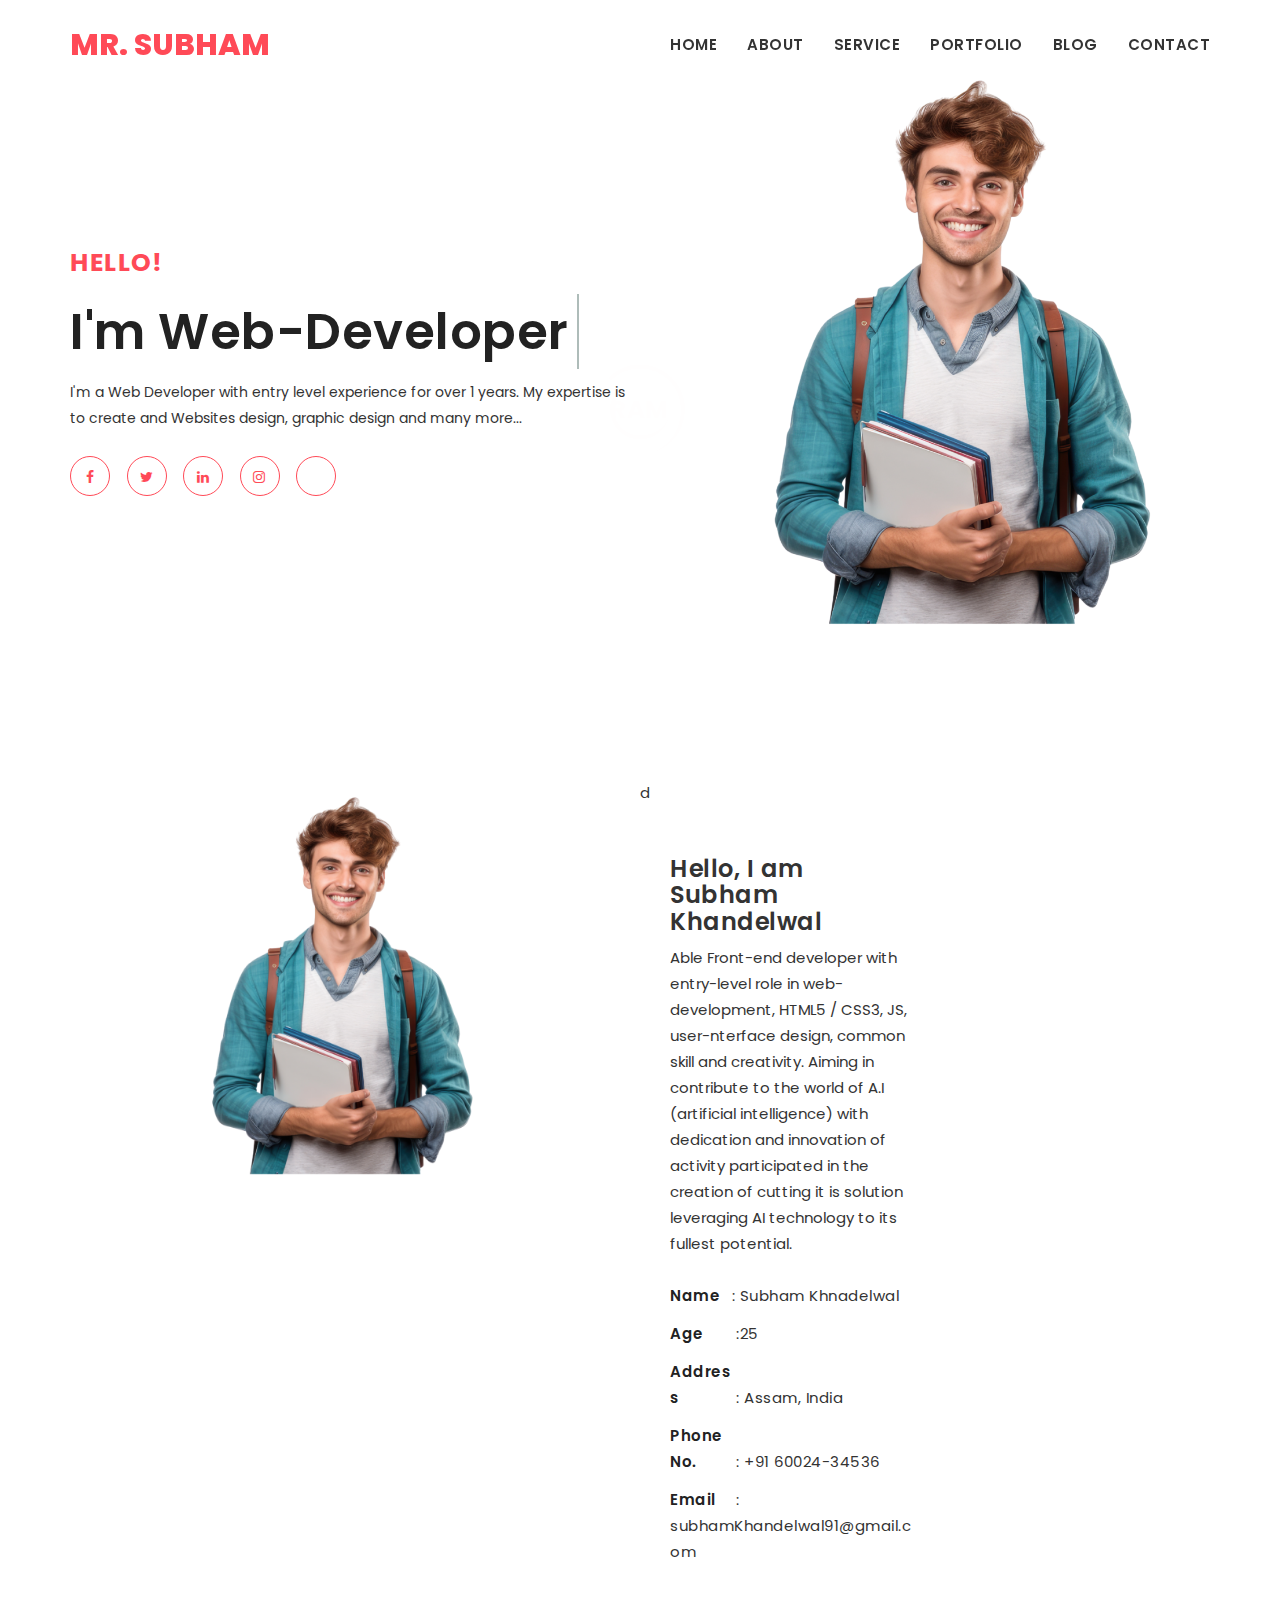
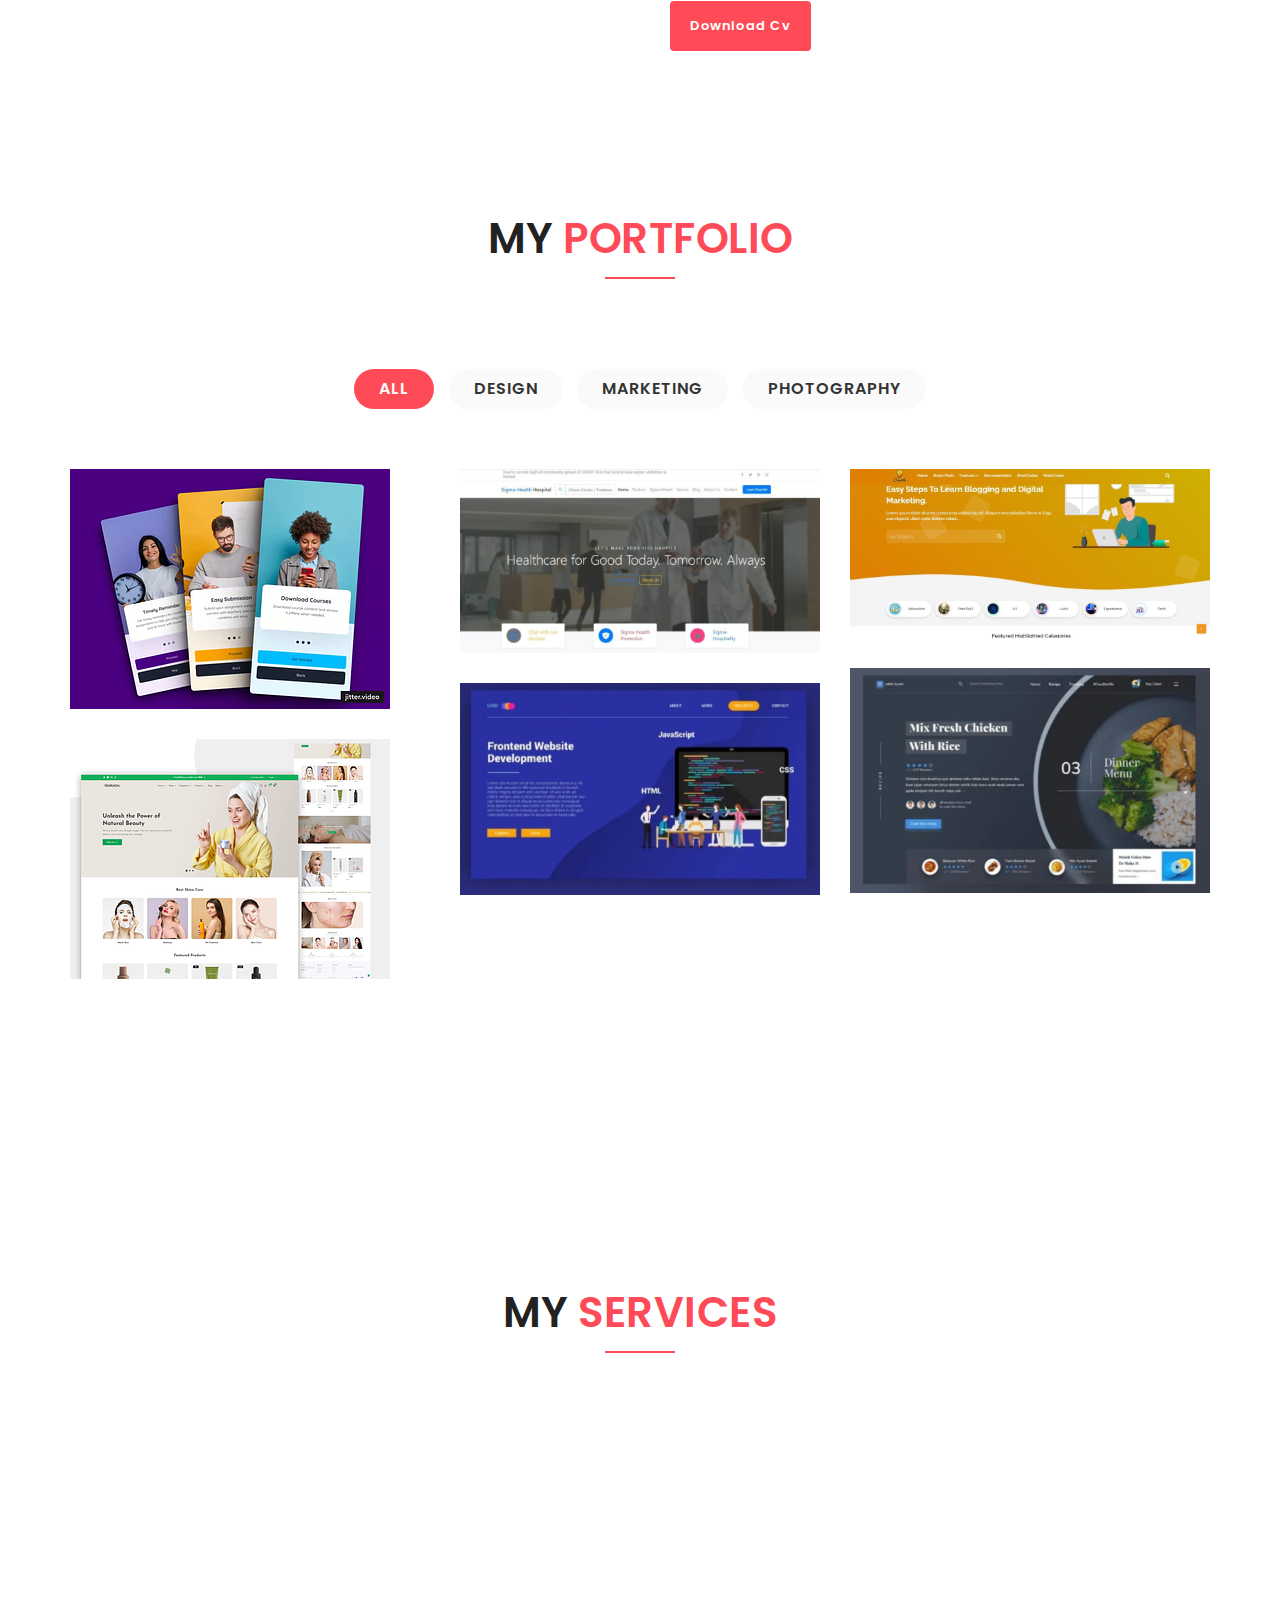
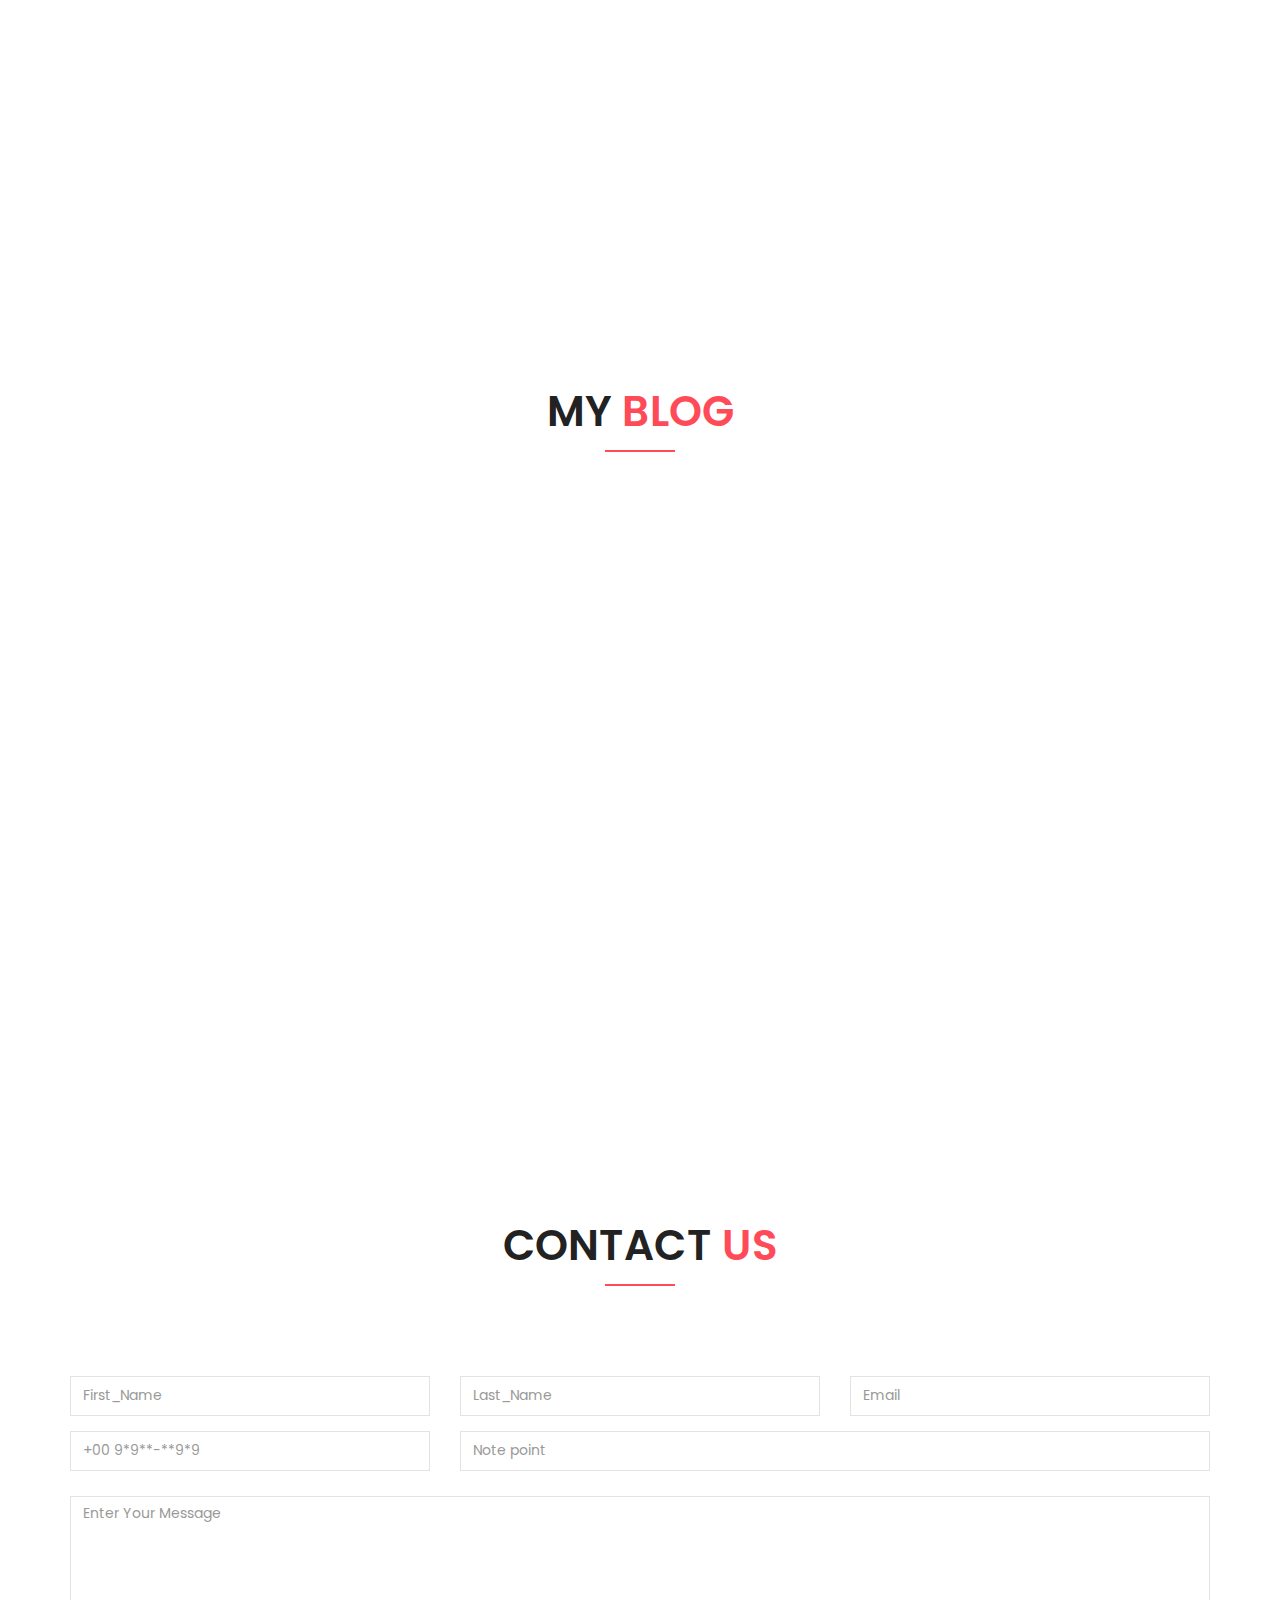
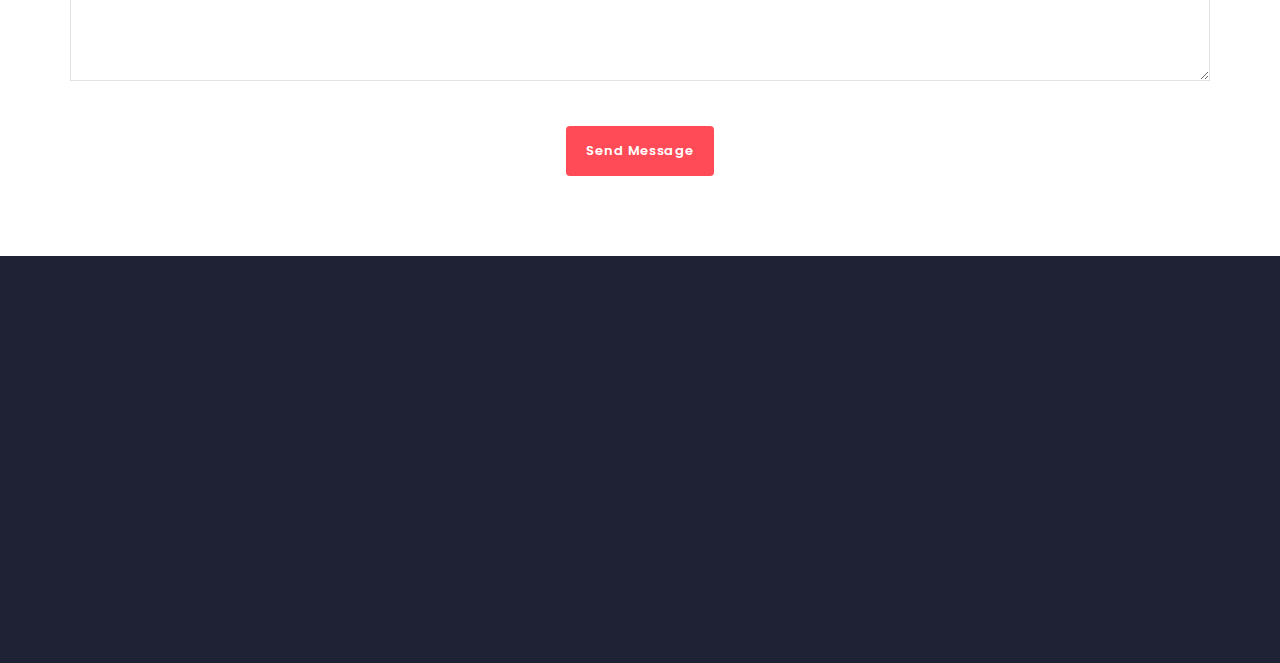
==== Portfolio-Website-main/index.html @ e82ac2a4 "upload portfolio" ====
<!doctype html>
<html lang="en-US">
	<head>
		<!-- 3mete -->
		<meta charset="UTF-8">
		<meta http-equiv="X-UA-Compatible" content="IE=edge">
		<meta name="viewport" content="width=device-width, initial-scale=1"> 
		<!-- The above 3 meta tags *must* come first in the head; any other head content must come *after* these tags -->

		<title>Subham P_Portfolio Source Code</title>
		<link href="https://fonts.googleapis.com/css?family=Poppins:300i,400,400i,500,600,700,800" rel="stylesheet">		
		<link href="fonts/font-awesome.min.css" rel="stylesheet"/>
		<link rel="icon" href="images/favicon.jpg"/>
		<link href="fonts/themify-icons.css" rel="stylesheet"/>
		<link href="fonts/etline.css" rel="stylesheet"/>
		<link href="css/plugins.css" rel="stylesheet"/>
		<link href="css/lightbox.min.css" rel="stylesheet"/>
		<link href="css/responsive.css" rel="stylesheet"/>
		<link href="css/style.css" rel="stylesheet"/>

		<!-- HTML5 shim and Respond.js IE8 support of HTML5 elements and media queries -->
		<!-- WARNING: Respond.js doesn't work if you view the page via file:// -->
		<!--[if lt IE 9]>
		  <script src="https://oss.maxcdn.com/html5shiv/3.7.2/html5shiv.min.js"></script>
		  <script src="https://oss.maxcdn.com/respond/1.4.2/respond.min.js"></script>
		<![endif]-->
	</head>
	<body data-spy="scroll" data-offset="80">

			<div class="preloader">
				<div class="loader">
					<div class="loader-outter"></div>
					<div class="loader-inner"></div>

					<span>RAM</span>
				</div>
			</div>

		<!-- Navigation Bar -->
			<div class="navbar navbar-default navbar-fixed-top menu-top navbar-brand">
				<!--  Container  -->
				<div class="container">
					<div class="logo">
						<a href="index.html" class="navbar-brand"><p>Mr. Subham</p></a>
						<div class="mobile-nav"></div>
					</div>
					
					<div id="navbar" class="main_menu">
						<ul class="nav navbar-nav navbar-right">
							<li><a href="#home">Home</a></li>
							<li><a href="#about">About</a></li>
							<li><a href="#service">Service</a></li>
							<li><a href="#portfolio">Portfolio</a></li>								
							<li><a href="#blog">Blog</a></li>													
							<li><a href="#contact">Contact</a></li>
						</ul>
					</div> 
				</div><!--- Close Container -->
			</div> 
		<!-- Close Navigation Bar -->			
		
		<!-- Banner Show -->
			<section id="home" class="gray_bg main_banner banner_bg">
				<div class="container">
					<div class="row">
						<div class="col-md-6 col-sm-12 col-xs-12">
							<div class="banner_content">
								<strong>Hello!</strong>
								<h1 class="cd-headline clip">
									<span class="fw_600">I'm</span>
									<span class="cd-words-wrapper">
										<b class="is-visible fw_300">Web-Developer</b>
										<b class="fw_300">Scripting & Coding</b>
										<b class="fw_300">Data-Entry Opertor</b>
									</span>
								</h1>
								<p>I'm a Web Developer with entry level experience for over 1 years. My expertise is to create and Websites design, graphic design and many more...</p>
								<ul class="banner_social_link">					
									<li><a href="#"><i class="fa fa-facebook"></i></a></li>
									<li><a href="#"><i class="fa fa-twitter"></i></a></li>
									<li><a href="#"><i class="fa fa-linkedin"></i></a></li>		
									<li><a href="#"><i class="fa fa-instagram"></i></a></li>
									<li><a href="#"><i class="fa fa-blogger"></i></a></li>
								</ul>
							</div>
						</div>
						<div class="col-md-6 col-sm-12 col-xs-12">
							<div class="banner-images  wow fadeInLeft zoomout">
								<img src="images/port7.jpg" alt=""/>
							</div>
						</div>						
					</div>
				</div>
			</section>
		<!-- Close Banner Show -->
		
		<!-- About -->
			<section id="about" class="gray_bg section_padding">
				<div class="container">
					<div class="single_about">
						<div class="row">
				d			<div class="col-md-6 col-sm-6 col-xs-12">
								<div class="about_image wow fadeInLeft">
									<img src="images/port7.jpg" alt="about-image" />
								</div>
							</div>
							
							<div class="col-md-6 col-sm-6 col-xs-12">
								<div class="about_content_area col-lg-6 wow fadeInRight" data-wow-delay="600ms">
									<h3>Hello, I am Subham Khandelwal</h3>					
									<p>Able Front-end developer with entry-level role in web-development, HTML5 / CSS3, JS, user-nterface design, common
										skill and creativity. Aiming in contribute to the world of A.I (artificial intelligence) with dedication and innovation of activity
										participated in the creation of cutting it is solution leveraging AI technology to its fullest potential.</p>
									<div class="about_details">
										<div class="row">
											<div class="col-md-12">
												<div class="ct_about">
												   <span> Name </span>: Subham Khnadelwal											   
												</div>
											</div>
											
											<div class="col-md-12">
												<div class="ct_about">
												   <span> Age </span>
												   :25
												</div>
											</div>
											
											<div class="col-md-12">
												<div class="ct_about">
												   <span> Address</span>
												   : Assam, India
												</div>
											</div>
											
											<div class="col-md-12">
												<div class="ct_about">
												   <span> Phone no.</span>
												   : +91 60024-34536
												</div>
											</div>
											
											<div class="col-md-12">
												<div class="ct_about">
												   <span> Email </span>
												   : subhamKhandelwal91@gmail.com
												</div>
											</div>
										</div>
									</div>
									
									<a href="images/subham11.pdf" class="btn btn-outline-warning main_btn fadeInRight">Download Cv</a>
								</div>
							</div>
						</div>
					</div>
				</div>
			</section>
		<!-- Closed About -->
		
		
		<!-- Portfolio -->
			<section id="portfolio" class="gray_bg section_padding">
				<div class="container">	
					<div class="col-md-12 col-sm-12-col-xs-12">
						<div class="section_heading text-center">
							<h2>My <span>Portfolio</span></h2>						
							<div class="sm_border"></div>
						</div>	
					</div>
					
					<div class="row">
						<div class="work_filter text-center">
							<ul>
								<li class="active" data-filter="*">All</li>
								<li data-filter=".design">Design</li>
								<li data-filter=".marketing">Marketing</li>
								<li data-filter=".Photography">Photography</li>
							</ul>
						</div>
						
						<div class="work_content_area">
							<div class="col-md-4 col-sm-6 col-xs-12">
								<div class="item-img">
									<img src="images/image_b11.png" alt="" />
									<div class="item-img-overlay">
										<div class="overlay-info full-width">
											<h5>Gallery Item</h5>
											<p>Category</p>											
											<a href="images/image_b11.png" data-lightbox="images">
												<span class="icon"><i class="ti-arrow-right"></i></span>
											</a>
										</div>
									</div>
								</div>
							</div>
							<div class="col-md-4 col-sm-6 col-xs-12 element-item marketing">
								<div class="item-img">
									<img src="images/image_hospp12.jpeg" alt="" />
									<div class="item-img-overlay">
										<div class="overlay-info full-width">
											<h5>Gallery Item</h5>
											<p>Category</p>											
											<a href="images/image_hospp12.jpeg" data-lightbox="images">
												<span class="icon"><i class="ti-arrow-right"></i></span>
											</a>
										</div>
									</div>
								</div>
							</div>
							<div class="col-md-4 col-sm-6 col-xs-12 element-item Photography design marketing">
								<div class="item-img">
									<img src="images/image_blog13.jpeg" alt="" />
									<div class="item-img-overlay">
										<div class="overlay-info full-width">
											<h5>Gallery Item</h5>
											<p>Category</p>											
											<a href="images/image_blog13.jpeg" data-lightbox="images">
												<span class="icon"><i class="ti-arrow-right"></i></span>
											</a>
										</div>
									</div>
								</div>
							</div>
							<div class="col-md-4 col-sm-6 col-xs-12 element-item marketing Design ">
								<div class="item-img">
									<img src="images/image_desgin14.jpeg" alt="" />
									<div class="item-img-overlay">
										<div class="overlay-info full-width">
											<h5>Gallery Item</h5>
											<p>Category</p>											
											<a href="images/image_desgin14.jpeg" data-lightbox="images">
												<span class="icon"><i class="ti-arrow-right"></i></span>
											</a>
										</div>
									</div>
								</div>
							</div>
							<div class="col-md-4 col-sm-6 col-xs-12 element-item Photography">
								<div class="item-img">
									<img src="images/image_Desgin15.jpeg" alt="" />
									<div class="item-img-overlay">
										<div class="overlay-info full-width">
											<h5>Gallery Item</h5>
											<p>Category</p>											
											<a href="images/image_Desgin15.jpeg" data-lightbox="images">
												<span class="icon"><i class="ti-arrow-right"></i></span>
											</a>
										</div>
									</div>
								</div>
							</div>
							<div class="col-md-4 col-sm-6 col-xs-12 element-item design marketing">
								<div class="item-img">
									<img src="images/image_b16.png" alt="" />
									<div class="item-img-overlay">
										<div class="overlay-info full-width">
											<h5>Gallery Item</h5>
											<p>Category</p>											
											<a href="images/image_b16.png" data-lightbox="images">
												<span class="icon"><i class="ti-arrow-right"></i></span>
											</a>
										</div>
									</div>
								</div>
							</div>
						</div>						
					</div>
				</div>			
			</section>
		<!-- Closed Portfolio -->
			

		<!-- Counter -->
		    <section id="counter_area" class="gray_bg">
				<div class="container">
					<div class="row text-center">
					
						<div class="col-md-3 col-sm-6 col-xs-12">
							<div class="single_counter wow fadeInLeft">							    
								<h3><span class="counter">7</span>+</h3>
							    <h5>Successul Projects</h5>
							</div>
						</div> 
						
						<div class="col-md-3 col-sm-6 col-xs-12">
							<div class="single_counter wow fadeInLeft">								
								<h3><span class="counter">50</span>+</h3>
								<h5>Happy Clients</h5>
							</div>
						</div>
						
						<div class="col-md-3 col-sm-6 col-xs-12">
							<div class="single_counter wow fadeInRight">							   
								<h3><span class="counter">10</span>+</h3>
								<h5>Awards Received </h5>
							</div>
						</div> 
						
						<div class="col-md-3 col-sm-6 col-xs-12">
							<div class="single_counter wow fadeInRight">							    
								<h3><span class="counter">125</span>+</h3>
								<h5>Customer</h5>
							</div>
						</div>
					</div>
				</div>
			</section>
		<!-- Counter -->
		
		<!-- Service -->
		<section id="service" class="gray_bg section_padding">
			<div class="container">
				<div class="col-md-12 col-sm-12-col-xs-12">
					<div class="section_heading text-center">
						<h2>My <span>Services</span></h2>							
						<div class="sm_border"></div>
					</div>	
				</div>
				
				<div class="row text-center">
					<div class="col-md-4 col-sm-6 col-xs-12">
						<div class="single-service wow fadeInDown">
							<i class="fa fa-github"></i>
							<h4>Frontend Web-Development</h4>
							<P> "Consisting side of the site can be experienced by all users Interfaces and includes the applications that form the foundation of the experience,
								 such as HTML, JavaScript, and CSS."</P>
						</div>
					</div> <!-- End Col -->

					<div class="col-md-4 col-sm-6 col-xs-12">
						<div class="single-service wow fadeInDown">
							<i class="fa fa-codepen"></i>
							<h4>Data-Entry Operator</h4>
							<P>Responsibilities include collecting and entering data into databases virtually and maintaining accurate records of valuable company information.
							</P>
						</div>
					</div> <!-- End Col -->

					<div class="col-md-4 col-sm-6 col-xs-12">
						<div class="single-service wow fadeInUp">
							<i class="fa fa-file-video-o"></i>
							<h4>Logo & 3D Design</h4>
							<P>Transforming text into desgins, pattern, engaging videos with seamless transitions and captivating visuals text, bringing stories to bussiness by logo & 3D logo's.</P>
						</div>
					</div> <!-- End Col -->

				</div>
			</div>
		</section>
	<!-- Close service -->
	
		<!-- Blog -->
			<section id="blog" class="gray_bg section_padding">
				<div class="container">
					<div class="row">
						<div class="col-md-12 col-sm-12-col-xs-12">
							<div class="section_heading text-center">
								<h2>My <span>Blog</span></h2>							
								<div class="sm_border"></div>
							</div>	
						</div>	
						
						<div class="blog_slide_area">
							<div class="col-md-4 col-sm-6 col-xs-12">
								<div class="single_blog wow fadeInLeft">
									<div class="blog-thumb">
										<div class="blog-image">
										   <a href="#"><img src="images/blog21.png" class="img-responsive" alt=""></a>
										</div>
										<div class="blog-info">
											<a href="https://devbytesbybytes.blogspot.com/2024/06/unity-in-diversity-life-in-joint-family.html"><h4>Unity in Diversity</h4></a>
											<small><span>Mr. S.Khnadelwal</span></small>
											<small><i class="fa fa-clock-o"></i>June 30, 2024</small>
											<span> Design</span>																																
											<p>"Unlocking the Secrets of Effective Web Branding: Strategies to Establish Your Digital Identity"</p>
											<a href="#" class="btn btn-outline-warning">Read More</a>
										</div>
									</div>
								</div>
							</div>
			
							<div class="col-md-4 col-sm-6 col-xs-12">
								<div class="single_blog wow fadeInUp">
									<div class="blog-thumb">
										<div class="blog-image">
										   <a href="#"><img src="images/blog22.jpg" class="img-responsive" alt=""></a>
										</div>
										<div class="blog-info">
											<a href="#"><h4>Self-Discipline</h4></a>
											<small><span>Mr. S.Khnadelwal</span></small>
											<small><i class="fa fa-clock-o"></i>July 31, 2024</small>
											<span> Design</span>																																	
											<p>"Capturing Moments: The Art and Science of Photography in virtual Storytelling"</p>
											<a href="#" class="btn blog_btn">Read More</a>
										</div>
									</div>
								</div>
							</div>
							
							<div class="col-md-4 col-sm-6 col-xs-12">
								<div class="single_blog wow fadeInRight">
									<div class="blog-thumb">
										<div class="blog-image">
										   <a href="#"><img src="images/blog23.png" class="img-responsive" alt=""></a>
										</div>
										<div class="blog-info">
											<a href="#"><h4>Make Your Website</h4></a>
											<small><span>Mr. S.Khnadelwal</span></small>
											<small><i class="fa fa-clock-o"></i>August 04, 2024</small>
											<span>| Design</span>																																
											<p>"Designing for Impact: Elevating User Experience Through Intuitive user Interfaces and Engaging Content"</p>
											<a href="#" class="btn blog_btn">Read More</a>
										</div>
									</div>
								</div>
							</div>	
						</div>
					</div>
				</div>
			</section>
		<!-- End Blog -->
		
		<!-- Contact -->
			<section id="contact" class="gray_bg section_padding">
				<div class="container">
					<div class="col-md-12 col-sm-12-col-xs-12">
						<div class="section_heading text-center">
							<h2>Contact <span>Us</span></h2>							
							<div class="sm_border"></div>
						</div>	
					</div>	
					
					<div class="row">						
						<div class="col-md-12 col-sm-12">
							<form class="form" name="enq" method="post" action="contact.php" onsubmit="return validation();">
								<div class="row">
									<div class="form-group col-md-4">
										<input type="text" name="name" class="form-control" placeholder="First_Name" required="required">
									</div>
									<div class="form-group col-md-4">
										<input type="text" name="name" class="form-control" placeholder="Last_Name" required="required">
									</div>
									<div class="form-group col-md-4">
										<input type="email" name="email" class="form-control" placeholder="Email" required="required">
									</div>
									<div class="form-group col-md-4">
										<input type="number" name="number" class="form-control" placeholder="+00 9*9**-**9*9" maxlength="+14" required="required">
									</div>
									<div class="form-group col-md-8">
										<input type="text" name="subject" class="form-control" placeholder="Note point" required="required">
									</div>
									<div class="form-group col-md-12">
										<textarea rows="6" name="message" class="form-control" placeholder="Enter Your Message" required="required"></textarea>
									</div>
									<div class="col-md-12 text-center">
										<button type="submit" value="Send message" name="submit" id="submitButton" class="btn btn-default main_btn" title="Submit Your Message!">Send Message</button>
									</div>
								</div>
							</form>
						</div>						
					</div>
				</div>
			</section>
		<!-- Closed Contact -->
		
		<!-- Footer -->
		<div class="footer">
			<div class="container">					
				<div class="copy-text text-center wow fadeInDown">
					<footer class="page-footer">
						<div class="container">
						  <div class="row px-md-3">
							<div class="col-sm-7 col-lg-3 py-3">
							  <h5>Our Care</h5>
							  <ul class="footer-menu btn-outline-success">
								<li><a href="#about">About Us</a></li>
								<li><a href="#">Career</a></li>
								<li><a href="#">Refunds & Cancellations</a></li>
								<li><a href="#">Terms & Condition</a></li>
								<li><a href="#">Privacy Policy</a></li>
								<li><a href="#">Security Policy</a></li>
								<li><a href="#">Disclaimer</a></li>
								<li><a href="#">Responsible Disclosure</a></li>
							  </ul>
							</div>
							<div class="col-sm-6 col-lg-3 py-3">
							  <h5>Discover More</h5>
							  <ul class="footer-menu">
								<li><a href="#">Discover Career</a></li>
								<li><a href="#">Build your Resume</a></li>
								<li><a href="#">Blogs</a></li>
								<li><a href="#">eLearning India</a></li>
								<li><a href="#">Free well being Check up</a></li>
							  </ul>
							</div>
							<div class="col-sm-6 col-lg-3 py-3">
								<h5>Earn Here by</h5>
								<ul class="footer-menu">
								  <li><a href="#">Refer a Friend's</a></li>
								  <li><a href="#">Affiliate Programme</a></li>
								  <li><a href="#">Upcoming Webinars</a></li>
								  <li><a href="#">Hubs</a></li>
								  <li><a href="#">Create your with me</a></li>
								</ul>
							  </div>
							<div class="col-sm-6 col-lg-3 py-3">
							  <h5>Contact</h5>
							  <p class="footer-link mt-2">999 miscellaneous Nagar, Jai-000_000,IN</p>
							  <a href="#" class="footer-link">+91_9*9*9-9*9*9</a>
							  <a href="#" class="footer-link">sigmahealthcare@temporary.in</a>
							  					
							  <h5 class="mt-3">Social Media</h5>
							  <div class="footer-sosmed mt-4">
								<a href="#" target="_blank"><span class="mai-logo-facebook-f"></span></a>
								<a href="#" target="_blank"><span class="mai-logo-twitter"></span></a>
								<a href="#" target="_blank"><span class="mai-logo-google-plus-g"></span></a>
								<a href="#" target="_blank"><span class="mai-logo-instagram"></span></a>
								<a href="#" target="_blank"><span class="mai-logo-youtube"></span></a>
								<a href="#" target="_blank"><span class="mai-logo-instagram"></span></a>
								<a href="#" target="_blank"><span class="mai-logo-dribbble"></span></a>
							  </div>
					
							  <div class="mt-2">
								<h5>Subscribe to our Newsletter</h5>
								<form action="#">
								<input type="email" class="form-control" placeholder="Enter your G-mail">
								<button type="submit" class="btn btn-primary btn-sm mt-2">Submit</button>
							  </form>
							  </div>
					
							</div>
						  </div>
					
						  <hr>
						  <p id="copyright">Copyright &copy; 2022-2023 <a href="index.html" target="_blank">Connect & High</a>.  All Right & Reserved</p>
						  <p id="copyright">Website created by Mr. Subham Khandelwal and Supported from Google script code & Google Developer.site.in</p>
						</div>
					</div>											
				</div>						
			</div>	
		</footer>
		<!-- Closed Footer -->
		
		<!-- JQuery -->
		<script src="js/jquery.min.js"></script>
		<script src="js/bootstrap.min.js"></script>
		<script src="js/owl.carousel.min.js"></script>
		<script src="js/modernizr-2.8.3.min.js"></script>
		<script src="js/jquery.nav.js"></script>
		<script src="js/jquery.inview.min.js"></script>
		<script src="js/isotope.pkgd.min.js"></script>
		<script src="js/animated-headline.js"></script>		
		<script src="js/lightbox.min.js"></script>
		<script src="js/slick-nav.js"></script>
		<script src="js/form-contact.js"></script>
		<script src="js/scrolltopcontrol.js"></script>
		<script src="js/wow.min.js"></script>
		<script src="js/main.js"></script>
		
	</body>
</html>
---- Portfolio-Website-main/fonts/themify-icons.css ----
@font-face {
	font-family: 'themify';
	src:url('themify.eot?-fvbane');
	src:url('themify.eot?#iefix-fvbane') format('embedded-opentype'),
		url('themify.woff?-fvbane') format('woff'),
		url('themify.ttf?-fvbane') format('truetype'),
		url('themify.svg?-fvbane#themify') format('svg');
	font-weight: normal;
	font-style: normal;
}

[class^="ti-"], [class*=" ti-"] {
	font-family: 'themify';
	speak: none;
	font-style: normal;
	font-weight: normal;
	font-variant: normal;
	text-transform: none;
	line-height: 1;

	/* Better Font Rendering =========== */
	-webkit-font-smoothing: antialiased;
	-moz-osx-font-smoothing: grayscale;
}

.ti-wand:before {
	content: "\e600";
}
.ti-volume:before {
	content: "\e601";
}
.ti-user:before {
	content: "\e602";
}
.ti-unlock:before {
	content: "\e603";
}
.ti-unlink:before {
	content: "\e604";
}
.ti-trash:before {
	content: "\e605";
}
.ti-thought:before {
	content: "\e606";
}
.ti-target:before {
	content: "\e607";
}
.ti-tag:before {
	content: "\e608";
}
.ti-tablet:before {
	content: "\e609";
}
.ti-star:before {
	content: "\e60a";
}
.ti-spray:before {
	content: "\e60b";
}
.ti-signal:before {
	content: "\e60c";
}
.ti-shopping-cart:before {
	content: "\e60d";
}
.ti-shopping-cart-full:before {
	content: "\e60e";
}
.ti-settings:before {
	content: "\e60f";
}
.ti-search:before {
	content: "\e610";
}
.ti-zoom-in:before {
	content: "\e611";
}
.ti-zoom-out:before {
	content: "\e612";
}
.ti-cut:before {
	content: "\e613";
}
.ti-ruler:before {
	content: "\e614";
}
.ti-ruler-pencil:before {
	content: "\e615";
}
.ti-ruler-alt:before {
	content: "\e616";
}
.ti-bookmark:before {
	content: "\e617";
}
.ti-bookmark-alt:before {
	content: "\e618";
}
.ti-reload:before {
	content: "\e619";
}
.ti-plus:before {
	content: "\e61a";
}
.ti-pin:before {
	content: "\e61b";
}
.ti-pencil:before {
	content: "\e61c";
}
.ti-pencil-alt:before {
	content: "\e61d";
}
.ti-paint-roller:before {
	content: "\e61e";
}
.ti-paint-bucket:before {
	content: "\e61f";
}
.ti-na:before {
	content: "\e620";
}
.ti-mobile:before {
	content: "\e621";
}
.ti-minus:before {
	content: "\e622";
}
.ti-medall:before {
	content: "\e623";
}
.ti-medall-alt:before {
	content: "\e624";
}
.ti-marker:before {
	content: "\e625";
}
.ti-marker-alt:before {
	content: "\e626";
}
.ti-arrow-up:before {
	content: "\e627";
}
.ti-arrow-right:before {
	content: "\e628";
}
.ti-arrow-left:before {
	content: "\e629";
}
.ti-arrow-down:before {
	content: "\e62a";
}
.ti-lock:before {
	content: "\e62b";
}
.ti-location-arrow:before {
	content: "\e62c";
}
.ti-link:before {
	content: "\e62d";
}
.ti-layout:before {
	content: "\e62e";
}
.ti-layers:before {
	content: "\e62f";
}
.ti-layers-alt:before {
	content: "\e630";
}
.ti-key:before {
	content: "\e631";
}
.ti-import:before {
	content: "\e632";
}
.ti-image:before {
	content: "\e633";
}
.ti-heart:before {
	content: "\e634";
}
.ti-heart-broken:before {
	content: "\e635";
}
.ti-hand-stop:before {
	content: "\e636";
}
.ti-hand-open:before {
	content: "\e637";
}
.ti-hand-drag:before {
	content: "\e638";
}
.ti-folder:before {
	content: "\e639";
}
.ti-flag:before {
	content: "\e63a";
}
.ti-flag-alt:before {
	content: "\e63b";
}
.ti-flag-alt-2:before {
	content: "\e63c";
}
.ti-eye:before {
	content: "\e63d";
}
.ti-export:before {
	content: "\e63e";
}
.ti-exchange-vertical:before {
	content: "\e63f";
}
.ti-desktop:before {
	content: "\e640";
}
.ti-cup:before {
	content: "\e641";
}
.ti-crown:before {
	content: "\e642";
}
.ti-comments:before {
	content: "\e643";
}
.ti-comment:before {
	content: "\e644";
}
.ti-comment-alt:before {
	content: "\e645";
}
.ti-close:before {
	content: "\e646";
}
.ti-clip:before {
	content: "\e647";
}
.ti-angle-up:before {
	content: "\e648";
}
.ti-angle-right:before {
	content: "\e649";
}
.ti-angle-left:before {
	content: "\e64a";
}
.ti-angle-down:before {
	content: "\e64b";
}
.ti-check:before {
	content: "\e64c";
}
.ti-check-box:before {
	content: "\e64d";
}
.ti-camera:before {
	content: "\e64e";
}
.ti-announcement:before {
	content: "\e64f";
}
.ti-brush:before {
	content: "\e650";
}
.ti-briefcase:before {
	content: "\e651";
}
.ti-bolt:before {
	content: "\e652";
}
.ti-bolt-alt:before {
	content: "\e653";
}
.ti-blackboard:before {
	content: "\e654";
}
.ti-bag:before {
	content: "\e655";
}
.ti-move:before {
	content: "\e656";
}
.ti-arrows-vertical:before {
	content: "\e657";
}
.ti-arrows-horizontal:before {
	content: "\e658";
}
.ti-fullscreen:before {
	content: "\e659";
}
.ti-arrow-top-right:before {
	content: "\e65a";
}
.ti-arrow-top-left:before {
	content: "\e65b";
}
.ti-arrow-circle-up:before {
	content: "\e65c";
}
.ti-arrow-circle-right:before {
	content: "\e65d";
}
.ti-arrow-circle-left:before {
	content: "\e65e";
}
.ti-arrow-circle-down:before {
	content: "\e65f";
}
.ti-angle-double-up:before {
	content: "\e660";
}
.ti-angle-double-right:before {
	content: "\e661";
}
.ti-angle-double-left:before {
	content: "\e662";
}
.ti-angle-double-down:before {
	content: "\e663";
}
.ti-zip:before {
	content: "\e664";
}
.ti-world:before {
	content: "\e665";
}
.ti-wheelchair:before {
	content: "\e666";
}
.ti-view-list:before {
	content: "\e667";
}
.ti-view-list-alt:before {
	content: "\e668";
}
.ti-view-grid:before {
	content: "\e669";
}
.ti-uppercase:before {
	content: "\e66a";
}
.ti-upload:before {
	content: "\e66b";
}
.ti-underline:before {
	content: "\e66c";
}
.ti-truck:before {
	content: "\e66d";
}
.ti-timer:before {
	content: "\e66e";
}
.ti-ticket:before {
	content: "\e66f";
}
.ti-thumb-up:before {
	content: "\e670";
}
.ti-thumb-down:before {
	content: "\e671";
}
.ti-text:before {
	content: "\e672";
}
.ti-stats-up:before {
	content: "\e673";
}
.ti-stats-down:before {
	content: "\e674";
}
.ti-split-v:before {
	content: "\e675";
}
.ti-split-h:before {
	content: "\e676";
}
.ti-smallcap:before {
	content: "\e677";
}
.ti-shine:before {
	content: "\e678";
}
.ti-shift-right:before {
	content: "\e679";
}
.ti-shift-left:before {
	content: "\e67a";
}
.ti-shield:before {
	content: "\e67b";
}
.ti-notepad:before {
	content: "\e67c";
}
.ti-server:before {
	content: "\e67d";
}
.ti-quote-right:before {
	content: "\e67e";
}
.ti-quote-left:before {
	content: "\e67f";
}
.ti-pulse:before {
	content: "\e680";
}
.ti-printer:before {
	content: "\e681";
}
.ti-power-off:before {
	content: "\e682";
}
.ti-plug:before {
	content: "\e683";
}
.ti-pie-chart:before {
	content: "\e684";
}
.ti-paragraph:before {
	content: "\e685";
}
.ti-panel:before {
	content: "\e686";
}
.ti-package:before {
	content: "\e687";
}
.ti-music:before {
	content: "\e688";
}
.ti-music-alt:before {
	content: "\e689";
}
.ti-mouse:before {
	content: "\e68a";
}
.ti-mouse-alt:before {
	content: "\e68b";
}
.ti-money:before {
	content: "\e68c";
}
.ti-microphone:before {
	content: "\e68d";
}
.ti-menu:before {
	content: "\e68e";
}
.ti-menu-alt:before {
	content: "\e68f";
}
.ti-map:before {
	content: "\e690";
}
.ti-map-alt:before {
	content: "\e691";
}
.ti-loop:before {
	content: "\e692";
}
.ti-location-pin:before {
	content: "\e693";
}
.ti-list:before {
	content: "\e694";
}
.ti-light-bulb:before {
	content: "\e695";
}
.ti-Italic:before {
	content: "\e696";
}
.ti-info:before {
	content: "\e697";
}
.ti-infinite:before {
	content: "\e698";
}
.ti-id-badge:before {
	content: "\e699";
}
.ti-hummer:before {
	content: "\e69a";
}
.ti-home:before {
	content: "\e69b";
}
.ti-help:before {
	content: "\e69c";
}
.ti-headphone:before {
	content: "\e69d";
}
.ti-harddrives:before {
	content: "\e69e";
}
.ti-harddrive:before {
	content: "\e69f";
}
.ti-gift:before {
	content: "\e6a0";
}
.ti-game:before {
	content: "\e6a1";
}
.ti-filter:before {
	content: "\e6a2";
}
.ti-files:before {
	content: "\e6a3";
}
.ti-file:before {
	content: "\e6a4";
}
.ti-eraser:before {
	content: "\e6a5";
}
.ti-envelope:before {
	content: "\e6a6";
}
.ti-download:before {
	content: "\e6a7";
}
.ti-direction:before {
	content: "\e6a8";
}
.ti-direction-alt:before {
	content: "\e6a9";
}
.ti-dashboard:before {
	content: "\e6aa";
}
.ti-control-stop:before {
	content: "\e6ab";
}
.ti-control-shuffle:before {
	content: "\e6ac";
}
.ti-control-play:before {
	content: "\e6ad";
}
.ti-control-pause:before {
	content: "\e6ae";
}
.ti-control-forward:before {
	content: "\e6af";
}
.ti-control-backward:before {
	content: "\e6b0";
}
.ti-cloud:before {
	content: "\e6b1";
}
.ti-cloud-up:before {
	content: "\e6b2";
}
.ti-cloud-down:before {
	content: "\e6b3";
}
.ti-clipboard:before {
	content: "\e6b4";
}
.ti-car:before {
	content: "\e6b5";
}
.ti-calendar:before {
	content: "\e6b6";
}
.ti-book:before {
	content: "\e6b7";
}
.ti-bell:before {
	content: "\e6b8";
}
.ti-basketball:before {
	content: "\e6b9";
}
.ti-bar-chart:before {
	content: "\e6ba";
}
.ti-bar-chart-alt:before {
	content: "\e6bb";
}
.ti-back-right:before {
	content: "\e6bc";
}
.ti-back-left:before {
	content: "\e6bd";
}
.ti-arrows-corner:before {
	content: "\e6be";
}
.ti-archive:before {
	content: "\e6bf";
}
.ti-anchor:before {
	content: "\e6c0";
}
.ti-align-right:before {
	content: "\e6c1";
}
.ti-align-left:before {
	content: "\e6c2";
}
.ti-align-justify:before {
	content: "\e6c3";
}
.ti-align-center:before {
	content: "\e6c4";
}
.ti-alert:before {
	content: "\e6c5";
}
.ti-alarm-clock:before {
	content: "\e6c6";
}
.ti-agenda:before {
	content: "\e6c7";
}
.ti-write:before {
	content: "\e6c8";
}
.ti-window:before {
	content: "\e6c9";
}
.ti-widgetized:before {
	content: "\e6ca";
}
.ti-widget:before {
	content: "\e6cb";
}
.ti-widget-alt:before {
	content: "\e6cc";
}
.ti-wallet:before {
	content: "\e6cd";
}
.ti-video-clapper:before {
	content: "\e6ce";
}
.ti-video-camera:before {
	content: "\e6cf";
}
.ti-vector:before {
	content: "\e6d0";
}
.ti-themify-logo:before {
	content: "\e6d1";
}
.ti-themify-favicon:before {
	content: "\e6d2";
}
.ti-themify-favicon-alt:before {
	content: "\e6d3";
}
.ti-support:before {
	content: "\e6d4";
}
.ti-stamp:before {
	content: "\e6d5";
}
.ti-split-v-alt:before {
	content: "\e6d6";
}
.ti-slice:before {
	content: "\e6d7";
}
.ti-shortcode:before {
	content: "\e6d8";
}
.ti-shift-right-alt:before {
	content: "\e6d9";
}
.ti-shift-left-alt:before {
	content: "\e6da";
}
.ti-ruler-alt-2:before {
	content: "\e6db";
}
.ti-receipt:before {
	content: "\e6dc";
}
.ti-pin2:before {
	content: "\e6dd";
}
.ti-pin-alt:before {
	content: "\e6de";
}
.ti-pencil-alt2:before {
	content: "\e6df";
}
.ti-palette:before {
	content: "\e6e0";
}
.ti-more:before {
	content: "\e6e1";
}
.ti-more-alt:before {
	content: "\e6e2";
}
.ti-microphone-alt:before {
	content: "\e6e3";
}
.ti-magnet:before {
	content: "\e6e4";
}
.ti-line-double:before {
	content: "\e6e5";
}
.ti-line-dotted:before {
	content: "\e6e6";
}
.ti-line-dashed:before {
	content: "\e6e7";
}
.ti-layout-width-full:before {
	content: "\e6e8";
}
.ti-layout-width-default:before {
	content: "\e6e9";
}
.ti-layout-width-default-alt:before {
	content: "\e6ea";
}
.ti-layout-tab:before {
	content: "\e6eb";
}
.ti-layout-tab-window:before {
	content: "\e6ec";
}
.ti-layout-tab-v:before {
	content: "\e6ed";
}
.ti-layout-tab-min:before {
	content: "\e6ee";
}
.ti-layout-slider:before {
	content: "\e6ef";
}
.ti-layout-slider-alt:before {
	content: "\e6f0";
}
.ti-layout-sidebar-right:before {
	content: "\e6f1";
}
.ti-layout-sidebar-none:before {
	content: "\e6f2";
}
.ti-layout-sidebar-left:before {
	content: "\e6f3";
}
.ti-layout-placeholder:before {
	content: "\e6f4";
}
.ti-layout-menu:before {
	content: "\e6f5";
}
.ti-layout-menu-v:before {
	content: "\e6f6";
}
.ti-layout-menu-separated:before {
	content: "\e6f7";
}
.ti-layout-menu-full:before {
	content: "\e6f8";
}
.ti-layout-media-right-alt:before {
	content: "\e6f9";
}
.ti-layout-media-right:before {
	content: "\e6fa";
}
.ti-layout-media-overlay:before {
	content: "\e6fb";
}
.ti-layout-media-overlay-alt:before {
	content: "\e6fc";
}
.ti-layout-media-overlay-alt-2:before {
	content: "\e6fd";
}
.ti-layout-media-left-alt:before {
	content: "\e6fe";
}
.ti-layout-media-left:before {
	content: "\e6ff";
}
.ti-layout-media-center-alt:before {
	content: "\e700";
}
.ti-layout-media-center:before {
	content: "\e701";
}
.ti-layout-list-thumb:before {
	content: "\e702";
}
.ti-layout-list-thumb-alt:before {
	content: "\e703";
}
.ti-layout-list-post:before {
	content: "\e704";
}
.ti-layout-list-large-image:before {
	content: "\e705";
}
.ti-layout-line-solid:before {
	content: "\e706";
}
.ti-layout-grid4:before {
	content: "\e707";
}
.ti-layout-grid3:before {
	content: "\e708";
}
.ti-layout-grid2:before {
	content: "\e709";
}
.ti-layout-grid2-thumb:before {
	content: "\e70a";
}
.ti-layout-cta-right:before {
	content: "\e70b";
}
.ti-layout-cta-left:before {
	content: "\e70c";
}
.ti-layout-cta-center:before {
	content: "\e70d";
}
.ti-layout-cta-btn-right:before {
	content: "\e70e";
}
.ti-layout-cta-btn-left:before {
	content: "\e70f";
}
.ti-layout-column4:before {
	content: "\e710";
}
.ti-layout-column3:before {
	content: "\e711";
}
.ti-layout-column2:before {
	content: "\e712";
}
.ti-layout-accordion-separated:before {
	content: "\e713";
}
.ti-layout-accordion-merged:before {
	content: "\e714";
}
.ti-layout-accordion-list:before {
	content: "\e715";
}
.ti-ink-pen:before {
	content: "\e716";
}
.ti-info-alt:before {
	content: "\e717";
}
.ti-help-alt:before {
	content: "\e718";
}
.ti-headphone-alt:before {
	content: "\e719";
}
.ti-hand-point-up:before {
	content: "\e71a";
}
.ti-hand-point-right:before {
	content: "\e71b";
}
.ti-hand-point-left:before {
	content: "\e71c";
}
.ti-hand-point-down:before {
	content: "\e71d";
}
.ti-gallery:before {
	content: "\e71e";
}
.ti-face-smile:before {
	content: "\e71f";
}
.ti-face-sad:before {
	content: "\e720";
}
.ti-credit-card:before {
	content: "\e721";
}
.ti-control-skip-forward:before {
	content: "\e722";
}
.ti-control-skip-backward:before {
	content: "\e723";
}
.ti-control-record:before {
	content: "\e724";
}
.ti-control-eject:before {
	content: "\e725";
}
.ti-comments-smiley:before {
	content: "\e726";
}
.ti-brush-alt:before {
	content: "\e727";
}
.ti-youtube:before {
	content: "\e728";
}
.ti-vimeo:before {
	content: "\e729";
}
.ti-twitter:before {
	content: "\e72a";
}
.ti-time:before {
	content: "\e72b";
}
.ti-tumblr:before {
	content: "\e72c";
}
.ti-skype:before {
	content: "\e72d";
}
.ti-share:before {
	content: "\e72e";
}
.ti-share-alt:before {
	content: "\e72f";
}
.ti-rocket:before {
	content: "\e730";
}
.ti-pinterest:before {
	content: "\e731";
}
.ti-new-window:before {
	content: "\e732";
}
.ti-microsoft:before {
	content: "\e733";
}
.ti-list-ol:before {
	content: "\e734";
}
.ti-linkedin:before {
	content: "\e735";
}
.ti-layout-sidebar-2:before {
	content: "\e736";
}
.ti-layout-grid4-alt:before {
	content: "\e737";
}
.ti-layout-grid3-alt:before {
	content: "\e738";
}
.ti-layout-grid2-alt:before {
	content: "\e739";
}
.ti-layout-column4-alt:before {
	content: "\e73a";
}
.ti-layout-column3-alt:before {
	content: "\e73b";
}
.ti-layout-column2-alt:before {
	content: "\e73c";
}
.ti-instagram:before {
	content: "\e73d";
}
.ti-google:before {
	content: "\e73e";
}
.ti-github:before {
	content: "\e73f";
}
.ti-flickr:before {
	content: "\e740";
}
.ti-facebook:before {
	content: "\e741";
}
.ti-dropbox:before {
	content: "\e742";
}
.ti-dribbble:before {
	content: "\e743";
}
.ti-apple:before {
	content: "\e744";
}
.ti-android:before {
	content: "\e745";
}
.ti-save:before {
	content: "\e746";
}
.ti-save-alt:before {
	content: "\e747";
}
.ti-yahoo:before {
	content: "\e748";
}
.ti-wordpress:before {
	content: "\e749";
}
.ti-vimeo-alt:before {
	content: "\e74a";
}
.ti-twitter-alt:before {
	content: "\e74b";
}
.ti-tumblr-alt:before {
	content: "\e74c";
}
.ti-trello:before {
	content: "\e74d";
}
.ti-stack-overflow:before {
	content: "\e74e";
}
.ti-soundcloud:before {
	content: "\e74f";
}
.ti-sharethis:before {
	content: "\e750";
}
.ti-sharethis-alt:before {
	content: "\e751";
}
.ti-reddit:before {
	content: "\e752";
}
.ti-pinterest-alt:before {
	content: "\e753";
}
.ti-microsoft-alt:before {
	content: "\e754";
}
.ti-linux:before {
	content: "\e755";
}
.ti-jsfiddle:before {
	content: "\e756";
}
.ti-joomla:before {
	content: "\e757";
}
.ti-html5:before {
	content: "\e758";
}
.ti-flickr-alt:before {
	content: "\e759";
}
.ti-email:before {
	content: "\e75a";
}
.ti-drupal:before {
	content: "\e75b";
}
.ti-dropbox-alt:before {
	content: "\e75c";
}
.ti-css3:before {
	content: "\e75d";
}
.ti-rss:before {
	content: "\e75e";
}
.ti-rss-alt:before {
	content: "\e75f";
}
---- Portfolio-Website-main/fonts/etline.css ----
@font-face {
	font-family: 'et-line';
	src:url('et-line.eot');
	src:url('et-line.eot?#iefix') format('embedded-opentype'),
		url('et-line.woff') format('woff'),
		url('et-line.ttf') format('truetype'),
		url('et-line.svg#et-line') format('svg');
	font-weight: normal;
	font-style: normal;
}

/* Use the following CSS code if you want to use data attributes for inserting your icons */
[data-icon]:before {
	font-family: 'et-line';
	content: attr(data-icon);
	speak: none;
	font-weight: normal;
	font-variant: normal;
	text-transform: none;
	line-height: 1;
	-webkit-font-smoothing: antialiased;
	-moz-osx-font-smoothing: grayscale;
	display:inline-block;
}

/* Use the following CSS code if you want to have a class per icon */
/*
Instead of a list of all class selectors,
you can use the generic selector below, but it's slower:
[class*="icon-"] {
*/
.icon-mobile, .icon-laptop, .icon-desktop, .icon-tablet, .icon-phone, .icon-document, .icon-documents, .icon-search, .icon-clipboard, .icon-newspaper, .icon-notebook, .icon-book-open, .icon-browser, .icon-calendar, .icon-presentation, .icon-picture, .icon-pictures, .icon-video, .icon-camera, .icon-printer, .icon-toolbox, .icon-briefcase, .icon-wallet, .icon-gift, .icon-bargraph, .icon-grid, .icon-expand, .icon-focus, .icon-edit, .icon-adjustments, .icon-ribbon, .icon-hourglass, .icon-lock, .icon-megaphone, .icon-shield, .icon-trophy, .icon-flag, .icon-map, .icon-puzzle, .icon-basket, .icon-envelope, .icon-streetsign, .icon-telescope, .icon-gears, .icon-key, .icon-paperclip, .icon-attachment, .icon-pricetags, .icon-lightbulb, .icon-layers, .icon-pencil, .icon-tools, .icon-tools-2, .icon-scissors, .icon-paintbrush, .icon-magnifying-glass, .icon-circle-compass, .icon-linegraph, .icon-mic, .icon-strategy, .icon-beaker, .icon-caution, .icon-recycle, .icon-anchor, .icon-profile-male, .icon-profile-female, .icon-bike, .icon-wine, .icon-hotairballoon, .icon-globe, .icon-genius, .icon-map-pin, .icon-dial, .icon-chat, .icon-heart, .icon-cloud, .icon-upload, .icon-download, .icon-target, .icon-hazardous, .icon-piechart, .icon-speedometer, .icon-global, .icon-compass, .icon-lifesaver, .icon-clock, .icon-aperture, .icon-quote, .icon-scope, .icon-alarmclock, .icon-refresh, .icon-happy, .icon-sad, .icon-facebook, .icon-twitter, .icon-googleplus, .icon-rss, .icon-tumblr, .icon-linkedin, .icon-dribbble {
	font-family: 'et-line';
	speak: none;
	font-style: normal;
	font-weight: normal;
	font-variant: normal;
	text-transform: none;
	line-height: 1;
	-webkit-font-smoothing: antialiased;
	-moz-osx-font-smoothing: grayscale;
	display:inline-block;
}
.icon-mobile:before {
	content: "\e000";
}
.icon-laptop:before {
	content: "\e001";
}
.icon-desktop:before {
	content: "\e002";
}
.icon-tablet:before {
	content: "\e003";
}
.icon-phone:before {
	content: "\e004";
}
.icon-document:before {
	content: "\e005";
}
.icon-documents:before {
	content: "\e006";
}
.icon-search:before {
	content: "\e007";
}
.icon-clipboard:before {
	content: "\e008";
}
.icon-newspaper:before {
	content: "\e009";
}
.icon-notebook:before {
	content: "\e00a";
}
.icon-book-open:before {
	content: "\e00b";
}
.icon-browser:before {
	content: "\e00c";
}
.icon-calendar:before {
	content: "\e00d";
}
.icon-presentation:before {
	content: "\e00e";
}
.icon-picture:before {
	content: "\e00f";
}
.icon-pictures:before {
	content: "\e010";
}
.icon-video:before {
	content: "\e011";
}
.icon-camera:before {
	content: "\e012";
}
.icon-printer:before {
	content: "\e013";
}
.icon-toolbox:before {
	content: "\e014";
}
.icon-briefcase:before {
	content: "\e015";
}
.icon-wallet:before {
	content: "\e016";
}
.icon-gift:before {
	content: "\e017";
}
.icon-bargraph:before {
	content: "\e018";
}
.icon-grid:before {
	content: "\e019";
}
.icon-expand:before {
	content: "\e01a";
}
.icon-focus:before {
	content: "\e01b";
}
.icon-edit:before {
	content: "\e01c";
}
.icon-adjustments:before {
	content: "\e01d";
}
.icon-ribbon:before {
	content: "\e01e";
}
.icon-hourglass:before {
	content: "\e01f";
}
.icon-lock:before {
	content: "\e020";
}
.icon-megaphone:before {
	content: "\e021";
}
.icon-shield:before {
	content: "\e022";
}
.icon-trophy:before {
	content: "\e023";
}
.icon-flag:before {
	content: "\e024";
}
.icon-map:before {
	content: "\e025";
}
.icon-puzzle:before {
	content: "\e026";
}
.icon-basket:before {
	content: "\e027";
}
.icon-envelope:before {
	content: "\e028";
}
.icon-streetsign:before {
	content: "\e029";
}
.icon-telescope:before {
	content: "\e02a";
}
.icon-gears:before {
	content: "\e02b";
}
.icon-key:before {
	content: "\e02c";
}
.icon-paperclip:before {
	content: "\e02d";
}
.icon-attachment:before {
	content: "\e02e";
}
.icon-pricetags:before {
	content: "\e02f";
}
.icon-lightbulb:before {
	content: "\e030";
}
.icon-layers:before {
	content: "\e031";
}
.icon-pencil:before {
	content: "\e032";
}
.icon-tools:before {
	content: "\e033";
}
.icon-tools-2:before {
	content: "\e034";
}
.icon-scissors:before {
	content: "\e035";
}
.icon-paintbrush:before {
	content: "\e036";
}
.icon-magnifying-glass:before {
	content: "\e037";
}
.icon-circle-compass:before {
	content: "\e038";
}
.icon-linegraph:before {
	content: "\e039";
}
.icon-mic:before {
	content: "\e03a";
}
.icon-strategy:before {
	content: "\e03b";
}
.icon-beaker:before {
	content: "\e03c";
}
.icon-caution:before {
	content: "\e03d";
}
.icon-recycle:before {
	content: "\e03e";
}
.icon-anchor:before {
	content: "\e03f";
}
.icon-profile-male:before {
	content: "\e040";
}
.icon-profile-female:before {
	content: "\e041";
}
.icon-bike:before {
	content: "\e042";
}
.icon-wine:before {
	content: "\e043";
}
.icon-hotairballoon:before {
	content: "\e044";
}
.icon-globe:before {
	content: "\e045";
}
.icon-genius:before {
	content: "\e046";
}
.icon-map-pin:before {
	content: "\e047";
}
.icon-dial:before {
	content: "\e048";
}
.icon-chat:before {
	content: "\e049";
}
.icon-heart:before {
	content: "\e04a";
}
.icon-cloud:before {
	content: "\e04b";
}
.icon-upload:before {
	content: "\e04c";
}
.icon-download:before {
	content: "\e04d";
}
.icon-target:before {
	content: "\e04e";
}
.icon-hazardous:before {
	content: "\e04f";
}
.icon-piechart:before {
	content: "\e050";
}
.icon-speedometer:before {
	content: "\e051";
}
.icon-global:before {
	content: "\e052";
}
.icon-compass:before {
	content: "\e053";
}
.icon-lifesaver:before {
	content: "\e054";
}
.icon-clock:before {
	content: "\e055";
}
.icon-aperture:before {
	content: "\e056";
}
.icon-quote:before {
	content: "\e057";
}
.icon-scope:before {
	content: "\e058";
}
.icon-alarmclock:before {
	content: "\e059";
}
.icon-refresh:before {
	content: "\e05a";
}
.icon-happy:before {
	content: "\e05b";
}
.icon-sad:before {
	content: "\e05c";
}
.icon-facebook:before {
	content: "\e05d";
}
.icon-twitter:before {
	content: "\e05e";
}
.icon-googleplus:before {
	content: "\e05f";
}
.icon-rss:before {
	content: "\e060";
}
.icon-tumblr:before {
	content: "\e061";
}
.icon-linkedin:before {
	content: "\e062";
}
.icon-dribbble:before {
	content: "\e063";
}
---- Portfolio-Website-main/css/plugins.css ----
/*-----------------------------------------------------------------------------------

	Author Name   : themes_state
	This is html Template
	Template Name : Pitter - One Page Personal portfolio Template
	Version: 1.0

-----------------------------------------------------------------------------------*/



/* ----------------------------------------------------------------
			[ All Css Plugins File ]
-----------------------------------------------------------------*/

/* == Bootstrap == */
@import url("plugins/bootstrap.min.css");

/* == Owl-carousel == */
@import url("plugins/owl.carousel.min.css");
@import url("plugins/owl.theme.default.min.css");

/* == Animated-headline == */
@import url("plugins/animated-headline.css");

/* == Slicknav js == */
@import url("plugins/slicknav.min.css");

/* == Normalize == */
@import url("plugins/normalize.css");

/* == Animate == */
@import url("plugins/animate.css");
---- Portfolio-Website-main/css/responsive.css ----
@media screen and (min-width: 1200px) {
  .container {
    max-width: 1200px;
  }
}

@media only screen and (max-width:991px){
	.about_content_area p{
		font-size: 13px !important;
	}
	.banner_content{
		margin-top: 140px !important;
	}
	.banner_social_link li a{
		color: #fff !important;
		border: 1px solid #fff !important;
		width: 30px !important;
		height: 30px !important;
		line-height: 30px !important;
		border-radius: 50% !important;
		text-align: center !important;
		display: inline-block !important;
		font-size: 12px !important;
		transition: .5s !important;
	}
	.banner_social_link li a:hover{
		background: #fff !important;
		border-color: #fff !important;
		color: #ff4a57 !important;
}
	.banner-images img{
		width: 80%;
	}
	.about_image img{
		border: 5px solid #ff4a57 !important;
		width: 100%;
		margin: 20px 0px 25px 0px;
	}
	.ct_about{
		font-size: 13px !important;
	}
	.about_details span{
		font-size: 13px !important;
	}
	.single_about h4{
		font-size: 20px !important;
	}
	.rs_pb_70{
		padding-bottom: 70px !important;
	}
	.res_border_none{
		border: none !important;
	}
	.single_counter{
		margin-bottom: 50px;
	}
	.single_testimonial{
		margin-bottom: 30px !important;
	}
	.single_blog .post-content{
		margin-top: 30px;
	}
	.contact_widget_area{
		margin-left: 0 !important;
		margin-bottom: 30px;
	}
	
}

@media only screen and (max-width: 767px) { 
	.main_menu{
		display:none;
	}
	.navbar-default .navbar-nav>li>a{
		padding: 5px 0;	
		font-size: 13px !important;
	}
	.navbar-default .navbar-nav>li>a:hover,
	.navbar-default .navbar-nav>li>a:focus{
		color: #1461ff !important;		
	}
	.navbar-default .navbar-nav>.active>a, 
	.navbar-default .navbar-nav>.active>a:hover,
	.navbar-default .navbar-nav>.active>a:focus{
		color: #f21e4e !important;
		background-color: transparent;
	}
	.navbar-brand{
		padding: 10px 0;
		font-size: 15px;
	}
	.mobile-nav{
		display: block !important;
	}
	.slicknav_btn {
		background: #d82953;
		border-radius: 0px;
		margin: 0px 0 0;
	}
	.slicknav_menu {
		display: block;
		background: transparent;
	}
	.slicknav_nav {
		color: #fff;
		padding: 15px 0;
		list-style: none;
		overflow: hidden;
		position: absolute;
		top: 60px;
		width: 350px;
		left: auto;
		right: -30%;
		background: #000;
		float: right;
		box-shadow: -1px 1px 1px rgba(20, 97, 255, 0.1);
	}
	.slicknav_btn {
		text-decoration: none;
		text-shadow: none;
		border-radius: 0;
		background-color: transparent;
	}
	.slicknav_menu .slicknav_icon-bar {
		width: 28px;
		height: 3px;
		-webkit-border-radius: 0px;
		-moz-border-radius: 0px;
		border-radius: 0;
		-webkit-box-shadow: 0;
		-moz-box-shadow: 0;
		box-shadow: 0;
	}
	.navbar-default.menu-shrink .slicknav_menu .slicknav_icon-bar{
		background: #fff;
	}
	.section_heading h2{
		font-size: 28px !important;
	}
	.banner_content h1{
		font-size: 40px !important;
	}
	.banner_content p{
		font-size: 13px !important;
	}
	.banner_social_link li a{
		margin-bottom: 15px;
	}
	.border_left{
		border-left: none !important;
	}
	.owl-nav{
		display: none;
	}
	.footer{
		text-align: center;
	}
}

@media only screen and (max-width: 480px) { 
	.banner_content strong{
		font-size: 18px !important;
	}
	.banner_content h1{
		font-size: 22px !important;
	}
	.banner-images{
		margin: -50px 0px 30px 0px !important;
	}
	.about_content_area{	
		margin: 0px 0px 30px 0px !important;
	}
	.main_btn{
		color: #fff !important;
		font-size: 12px !important;
		margin-top: 20px !important;
		text-transform: uppercase !important;
		padding: 15px 10px !important;
		letter-spacing: 0.3px !important;
		font-weight: 600 !important;
		background: #ff4a57 !important;
		line-height: 8px !important;
		border: none !important;
		-webkit-transition: all 0.4s ease-in-out !important;
		transition: all 0.4s ease-in-out 0s !important;
	}
	.single-service h4{
		font-size: 18px !important;
	}
	.single-service p{
		font-size: 13px !important;
	}
	.work_filter ul li{
		text-transform: uppercase !important;
		display: inline-block !important;
		cursor: pointer !important;
		color: #fff !important;
		font-size: 13px !important;
		border-radius: 50px !important;
		padding: 0px 0px 10px 0px !important;
		letter-spacing: 0.5px !important;
		background: transparent !important;
		margin: 0px 10px 0px 0px !important;
		font-weight: 400 !important;
		transition: all .3s ease-in-out !important;
	}
	.blog-thumb h4{
		font-size: 18px !important;
	}
	.blog-thumb p{
		font-size: 13px !important;
	}
	.single_counter h3{
		font-size: 25px !important;
	}
	.single_counter h5{
		font-size: 14px !important;
	}
}
---- Portfolio-Website-main/css/style.css ----
/***************************************
========================================

	Author Name   : Themeplaza
	This is HTML5 template
	Template Name : Masud Personal Portfolio Template
	Version: 1.0
	
****************************************
=======================================/

/* ----------------------------------------------------------------

 ==> Table Of Content

	01 Basics
	02 Buttons
	03 Header
	04 Banner
	05 About
	06 Service
	07 cta 
	08 Works
	09 Counter
	10 Resume
	11 Testimonial
	12 Blog
	13 Contact
	14 Footer
	15 Top-control
 

---------------------------------------------------------------- */


/* ----------------------------------------------------------------
    [ 01 Start Basics ]
-----------------------------------------------------------------*/
* {
  margin: 0;
  padding: 0;
  -webkit-box-sizing: border-box;
  box-sizing: border-box;
  outline: none;
  list-style: none;
  word-wrap: break-word;
}

body {
    font-family: 'Poppins', sans-serif;
    font-size: 15px;
    line-height: 26px;
    font-weight: 400;
    letter-spacing: 0.5px;
    color: #333333;
    overflow-x: hidden;
}
h1,
h2,
h3,
h4,
h5,
h6{
	color: #333333;
	font-weight: 600;
}
img{
	max-width: 100%;
	height: auto;
}
ul{
	padding: 0;
	list-style: none;
}
p {	
	font-weight: 400;
	font-family: 'Poppins', sans-serif;
    margin: 0;
    font-size: 15px;
    color: #333333;
    letter-spacing: 0;
}
a:hover{
	text-decoration: none;
	outline: none;
}
.text_white{
	color: #fff;
}
.padding_0{
	padding: 0;
}
.gray_bg{
	background: #fff;
}
.dark_bg{
	background: #1F2235;
}
/* START PRELOADER DESIGN */
.preloader {
  position: fixed;
  left: 0;
  width: 0;
  height: 100%;
  width: 100%;
  text-align: center;
  z-index: 9999999;
  background-color: transparent;
  -webkit-transition: .9s;
  transition: .9s;
}

.preloader .loader {
  -webkit-transition: 0.5s;
  transition: 0.5s;
  position: absolute;
  width: 90px;
  height: 90px;
  border-radius: 50%;
  display: inline-block;
  left: 0;
  right: 0;
  margin: 0 auto;
  top: 45%;
  -webkit-transform: translateY(-45%);
          transform: translateY(-45%);
}

.preloader .loader .loader-outter {
  position: absolute;
  border: 4px solid #ff1212;
  border-left-color: transparent;
  border-bottom: 0;
  width: 100%;
  height: 100%;
  border-radius: 50%;
  -webkit-animation: loader-outter 1s cubic-bezier(0.42, 0.61, 0.58, 0.41) infinite;
          animation: loader-outter 1s cubic-bezier(0.42, 0.61, 0.58, 0.41) infinite;
}

.preloader .loader .loader-inner {
  position: absolute;
  border: 4px solid #ff1212;
  border-radius: 50%;
  width: 60px;
  height: 60px;
  left: calc(50% - 30px);
  top: calc(50% - 30px);
  border-right: 0;
  border-top-color: transparent;
  -webkit-animation: loader-inner 1s cubic-bezier(0.42, 0.61, 0.58, 0.41) infinite;
          animation: loader-inner 1s cubic-bezier(0.42, 0.61, 0.58, 0.41) infinite;
}

.preloader .loader span {
  display: inline-block;
  position: absolute;
  left: 0;
  right: 0;
  margin: 0 auto;
  top: 50%;
  -webkit-transform: translateY(-50%);
          transform: translateY(-50%);
  color: #ff1212;
  font-size: 25px;
  font-weight: 700;
}

.preloader::before, .preloader::after {
  content: '';
  position: absolute;
  left: 0;
  top: 0;
  width: 60%;
  height: 100%;
  z-index: -1;
  background: #fff;
  -webkit-transition: .9s;
  transition: .9s;
}

.preloader::after {
  left: auto;
  right: 0;
}

.preloader.preloader-deactivate {
  visibility: hidden;
}

.preloader.preloader-deactivate::after, .preloader.preloader-deactivate::before {
  width: 0;
}

.preloader.preloader-deactivate .loader {
  opacity: 0;
  visibility: hidden;
}

@-webkit-keyframes loader-outter {
  0% {
    -webkit-transform: rotate(0deg);
            transform: rotate(0deg);
  }
  100% {
    -webkit-transform: rotate(360deg);
            transform: rotate(360deg);
  }
}

@keyframes loader-outter {
  0% {
    -webkit-transform: rotate(0deg);
            transform: rotate(0deg);
  }
  100% {
    -webkit-transform: rotate(360deg);
            transform: rotate(360deg);
  }
}

@-webkit-keyframes loader-inner {
  0% {
    -webkit-transform: rotate(0deg);
            transform: rotate(0deg);
  }
  100% {
    -webkit-transform: rotate(-360deg);
            transform: rotate(-360deg);
  }
}

@keyframes loader-inner {
  0% {
    -webkit-transform: rotate(0deg);
            transform: rotate(0deg);
  }
  100% {
    -webkit-transform: rotate(-360deg);
            transform: rotate(-360deg);
  }
}
/* END PRELOADER DESIGN */


/* ----------------------------------------------------------------
    [ 15 Start Top-control ]
-----------------------------------------------------------------*/
.topcontrol {
    background: #ff4a57 none repeat scroll 0 0;
    border-radius: 30px;
    margin-bottom: 80px;
    box-shadow: 0 1px 10px 0 rgba(0, 0, 0, 0.2);
    color: #fff;
    cursor: pointer;
    font-size: 22px;
    height: 40px;
    opacity: 1;
    filter: alpha(opacity=100);
    padding: 6px 10px;
    position: fixed;
    margin-right: 10px;
    -webkit-transition: all 0.2s ease 0s;
    transition: all 0.2s ease 0s;
    width: 40px;
    z-index: 99;
}
.topcontrol:hover {
    background: #fff;
    color: #ff4a57;
}
/* ---------------------------------------------------------------
    [ End Top-control ]
-----------------------------------------------------------------*/

/* Start Section-Padding */
.section_padding{
	padding: 80px 0;
}
/* End Section-Padding */

/* Start Section-Heading */
.section_heading{
    padding-bottom: 80px;
}
.section_heading h2 {
    font-size: 42px;
    font-weight: 600;
	text-transform: uppercase;
    color: #222;
    margin-top: 5px;
    margin-bottom: 10px;
}
.dark_bg .section_heading h2{
	color: #fff;
}
.section_heading .sm_border {
    display: block;
    height: 2px;
    width: 70px;
    margin-bottom: 15px;
    bottom: -5px;
    position: relative;
    left: 50%;
    background-color: #ff4a57;
    -webkit-transform: translate(-50%, 0);
    -ms-transform: translate(-50%, 0);
    transform: translate(-50%, 0);
}
.section_heading span{
	 font-weight: 600;
	color: #ff4a57;
}
/* End Section-Heading */

/* ----------------------------------------------------------------
    [ End Basics ]
-----------------------------------------------------------------*/


/* ----------------------------------------------------------------
    [ 02 Start Buttons ]
-----------------------------------------------------------------*/
/* Start Btn-Style */
.main_btn {
    color: #fff;
    font-size: 13px;
    margin-top: 30px;
    text-transform: capitalize;
    padding: 20px 20px;
    letter-spacing: 0.6px;
	font-weight: 600;
    background: #ff4a57;
    line-height: 10px;
	border: none;
    -webkit-transition: all 0.4s ease-in-out;
    transition: all 0.4s ease-in-out 0s;
}
.main_btn:hover {
    color: #ff4a57;
    background: #fff;
}
.blog-info .blog_btn {
    padding: 20px 30px;
}
/* ----------------------------------------------------------------
    [ End Buttons ]
-----------------------------------------------------------------*/


/* ----------------------------------------------------------------
    [ 03 Start Header ]
-----------------------------------------------------------------*/
.navbar-default {
    border: none;
    border-radius: 0;
    margin-bottom: 0;
    width: 100%;
    padding: 20px 0;
    background: #fff;
    transition: all 0.4s ease-in-out;
    -webkit-transition: all 0.4s ease-in-out;
}
.navbar-brand p{
    font-size: 30px;
    font-weight: 800;
    text-transform: uppercase;
    color: #ff4a57;
}
.navbar-default .navbar-collapse, .navbar-default .navbar-form {
  border-color: #fff;
}
.menu-top { background: rgba(0, 0, 0, 0) none repeat scroll 0 0 }
.navbar-default .navbar-nav>li>a{
    color: #333333;
    font-size: 15px;
    font-weight: 600;
    text-transform: uppercase;
	transition: all 0.3s ease-in-out;
    -webkit-transition: all 0.3s ease-in-out;
}
.navbar-default.dark_bg_menu .navbar-nav>li>a{
	color: #fff !important;
}
.navbar-default .navbar-nav>li>a:hover,
.navbar-default .navbar-nav>li>a:focus{
    color: #ff4a57;
}
.navbar-default .navbar-nav>.active>a, 
.navbar-default .navbar-nav>.active>a:hover, 
.navbar-default .navbar-nav>.active>a:focus{
    color: #333333 !important;
    background-color: transparent;
}
.navbar-default.dark_bg_menu .navbar-nav>.active>a,
.navbar-nav>.active>a:hover, .navbar-nav>.active>a:focus{
	color: #fff !important;
}
.mobile-nav{
	display:none;
}
.navbar-default.menu-shrink {
    background-color: #fff;
    box-shadow: 0 10px 15px rgba(25,25,25,0.1);
    padding: 10px 0;
    width: 100%;
    animation: fadeInDown 1s both 0.2s;
}
.navbar-default.dark_bg_menu.menu-shrink{
	background-color: #1F2235;
    box-shadow: 0 10px 15px rgba(25,25,25,0.1);
    padding: 10px 0;
    width: 100%;
    animation: fadeInDown 1s both 0.2s;
}
.navbar-default.menu-shrink .navbar-brand p{
    color: #ff4a57;
}
.navbar-default.menu-shrink li a { 
	color: #333333 !important; 
	transition: all 0.3s ease-in-out;
    -webkit-transition: all 0.3s ease-in-out;
}
.navbar-default.menu-shrink li a:hover { color: #ff4a57 !important }
.navbar-default.menu-shrink .navbar-nav>.active>a, 
.navbar-default.menu-shrink .navbar-nav>.active>a:hover,
.navbar-default.menu-shrink .navbar-nav>.active>a:focus{
    color: #ff4a57 !important;
    background-color: transparent;
}
.navbar-default .navbar-toggle { background: #fff none repeat scroll 0 0 }
.navbar-default .navbar-toggle:hover,
.navbar-default .navbar-toggle:focus { background-color: #fff }
.navbar-default .navbar-toggle .icon-bar { background-color: #ff4a57 }
/* ----------------------------------------------------------------
     [ End Header ]
-----------------------------------------------------------------*/


/* ----------------------------------------------------------------
     [ 04 Start Banner ]
-----------------------------------------------------------------*/
.main_banner{
	height: 700px;
	background-size: cover;
	background-repeat: no-repeat;
}
.banner_content{
	margin-top: 250px;
}
.banner_content strong {
	text-transform: uppercase;
    color: #ff4a57;
    font-size: 25px;
}
.banner_content h1 {
    color: #222;
    font-size: 50px;
	text-transform: capitalize;
    margin: 15px 0 10px;
}
.dark_bg .banner_content h1{
	color: #fff;
}
.banner_content h1 span .fw_600{
	font-weight: 600;
}
.banner_content h1 span .fw_300{
	font-weight: 600;
}
.banner_social_link{
	margin-top: 25px;
}
.banner_social_link li {
    display: inline-block;
    margin-right: 12px;
}
.banner_social_link li a{
	color: #ff4a57;
	border: 1px solid #ff4a57;
	width: 40px;
	height: 40px;
	line-height: 40px;
	border-radius: 50%;
	text-align: center;
	display: inline-block;
	font-size: 14px;
	transition: .5s;
}
.dark_bg .banner_social_link li a{
	color: #ff4a57;
	border: 1px solid #ff4a57;
}
.banner_social_link li a:hover{
	background: #ff4a57 ;
	border-color: #ff4a57;
	color: #fff;
}
.dark_bg .banner_social_link li a:hover{
	background: #ff4a57 ;
	border-color: #ff4a57;
	color: #fff;
}
.banner_content p{
    color: #333333;
	font-size: 14px;
    padding-bottom: 0;
    max-width: 100%;
}
.dark_bg .banner_content p{
	color: #fff;
}
.banner-images img{
	margin: 70px 0px 0px 30px;
}
/* ----------------------------------------------------------------
    [ End Banner ]
-----------------------------------------------------------------*/


/* ----------------------------------------------------------------
    [ 05 Start About ]
-----------------------------------------------------------------*/
.about_image img{
	padding: 10px 90px 0px 80px;
}
.about_content_area{
	margin: 30px 0px 0px 0px;
}
.single_about h4{
    font-size: 30px;
	text-transform: capitalize;
    font-weight: 600;
    margin: 0 0 20px;
}
.dark_bg .single_about h4{
	color: #fff;
}
.dark_bg .about_content_area p{
	color: #fff;
}
.about_details {
    margin-top: 20px;
}
.about_details li {
	color: #333;
	display: inline-block;
	margin-top: 15px;
	width: 49%;
}
.about_details span {
    color: #222;
    font-weight: 600;
    text-transform: capitalize;
    display: inline-block;
    width: 25%;
}
.dark_bg .about_details span{
	color: #fff;
}
.ct_about{
	margin: 6px 0;
}
.dark_bg .ct_about{
	color: #fff;
}
.ct_about span i{
	margin-right: 5px;
}
.single_about a i{
	margin-right: 20px;
	padding-right: 20px;
	border-right: 1px solid #ddd;
}

/* ----------------------------------------------------------------
    [ End About ]
-----------------------------------------------------------------*/


/* ----------------------------------------------------------------
    [ 06 Start Service ]
-----------------------------------------------------------------*/
.single-service{
	border: 1px solid #e3e3e3;
    padding: 40px 30px;
	background: transparent;
    margin-bottom: 30px;
    transition: all 0.4s ease;
}
.single-service:hover{
	transform: translate(0, -10px);
}
.single-service i {
	width: 50px;
    height: 50px;
	line-height: 50px;
	border: 1px solid #ff4a57;
	text-align: center;
	transition: all 0.4s ease;
    font-size: 25px;
    display: inline-block;
    color: #ff4a57;
}
.single-service:hover i{
	background: #ff4a57;
	color: #fff;
	border: 1px solid #ff4a57;
}
.single-service h4{
    font-size: 20px;
    margin-top: 30px;
    text-transform: uppercase;
    color: #222;
    font-weight: 500;
	transition: all 0.4s ease;
}
.dark_bg .single-service h4{
	color: #fff;
}
.single-service p{
	transition: all 0.4s ease;
	margin-top: 15px;
}
.dark_bg .single-service p{
	color: #fff;
}
/* ----------------------------------------------------------------
    [ End Service ]
-----------------------------------------------------------------*/

/* ----------------------------------------------------------------
    [ 08 Start Works ]
-----------------------------------------------------------------*/
.work_filter ul{
	padding-bottom: 30px;
    list-style: none;
}
.work_filter ul li{
	font-weight: 600;
	text-transform: uppercase;
	display: inline-block;
	cursor: pointer;
	font-size: 16px;
	border-radius: 50px;
	padding: 7px 25px;
	letter-spacing: 1px;
	background: #fafafa;
    margin: 0 5px 20px;
    transition: all .3s ease-in-out;
}
.work_filter ul li:hover{
	background: #fff;
    color: #ff4a57;
}
.work_filter .active{
	color: #fff;
	background: #ff4a57;
	border-color: #ff4a57;
}
.work_content_area .item-img{
	position: relative;
	margin-bottom: 30px;
	-webkit-transition: all .4s;
	transition: all .4s;
}
.work_content_area .item-img:hover{
	-webkit-box-shadow: -10px 10px 30px rgba(0, 0, 0, 0.1);
	box-shadow: -10px 10px 30px rgba(0, 0, 0, 0.1);
}
.work_content_area .item-img:hover .item-img-overlay {
	visibility: visible;
	opacity: 1;
}
.overlay-info{
	margin-top: 50px;
}
.work_content_area .item-img-overlay{
	position: absolute;
	width: 100%;
	height: 100%;
	top: 0;
	padding: 30px;
	background: #ff4a57;
	opacity: 0;
	visibility: hidden;
	transition: 2s;
}
.work_content_area .item-img-overlay .icon{
	position: absolute;
	right: 160px;
	bottom: 70px;
	width: 40px;
	height: 40px;
	line-height: 40px;
	border-radius: 50%;
	border: 1px solid #fff;
	text-align: center;
	font-size: 20px;
	color: #fff;
}
.work_content_area .item-img-overlay h5{
	color: #fff;
	font-weight: 600;
	font-size: 20px;
	text-align: center;
	text-transform: capitalize;
	margin-top: 5px;
	transition: 2s;
}
.work_content_area:hover .item-img-overlay h5{
	animation: fadeInDown 1000ms ease-in-out;
}
.work_content_area .item-img-overlay p {
	color: #fff;
	font-weight: 500;
	font-size: 14px;
	text-align: center;
	transition: 2s;
	margin: 10px 10px 10px 10px;
}
.work_content_area:hover .item-img-overlay p{
	animation: fadeInDown 1300ms ease-in-out;
}
.work_content_area:hover a{
	animation: fadeInDown 700ms ease-in-out;
}
/* ----------------------------------------------------------------
    [ End Works ]
-----------------------------------------------------------------*/


/* ----------------------------------------------------------------
    [ 09 Start Counter ]
-----------------------------------------------------------------*/
.single_counter{
	background: #fafafa;
	box-shadow: 0 1px 30px rgba(255, 255, 255, 0.2);
	padding: 5px 10px 30px 0px;
}
.dark_bg .single_counter{
	background: #1F2235;
	box-shadow: 0 1px 30px rgba(255, 255, 255, 0.2);
}
.single_counter h3{
	color: #ff4a57;
	font-size: 30px;
}
.single_counter span{
	font-size: 30px;
	font-weight: 600;
}
.single_counter h5 {
    font-size: 16px;
    color: #333333;
    font-weight: 600;
    margin-bottom: 0;
}
.dark_bg .single_counter h5{
	color: #fff;
}
/* ----------------------------------------------------------------
    [ End Counter ]
-----------------------------------------------------------------*/


/* ----------------------------------------------------------------
    [ 12 Start Blog ]
-----------------------------------------------------------------*/
.single_blog{
	margin-bottom: 30px;
}
.blog-thumb{
	background: transparent;
	-webkit-box-shadow: 0 1px 30px rgba(0, 0, 0, 0.1);
	-moz-box-shadow: 0 1px 30px rgba(0, 0, 0, 0.1);
	box-shadow: 0 1px 30px rgba(0, 0, 0, 0.1);
	border-radius: 3px;
	text-align: left;
	margin-bottom: 30px;
}
.blog-thumb small{
	color: #ff4a57;
	font-weight: 500;
	display: block;
}
.blog-thumb small .fa{
	margin-right: 5px;
}
.blog-thumb small,
.blog-thumb small + span{
	display: inline-block;
	vertical-align: middle;
	margin: 0px 0px 10px 0px;
}
.blog-thumb small + span{
	color: #fff;
	font-size: 10px;
	font-weight: 600;
	text-transform: capitalize;
}
.blog-thumb h4 {
	color: #222;
	text-transform: capitalize;
    font-size: 24px;
    margin-bottom: 15px;
    transition: all 0.3s ease;
    -webkit-transition: all 0.3s ease;
}
.dark_bg .blog-thumb h4{
	color: #fff;
}
.single_blog:hover .blog-thumb h4{
	color: #ff4a57;
}
.dark_bg .blog-thumb p{
	color: #fff;
}
#blog-detail h2 {
	padding: 25px 0 10px 0;
}
.blog-info {
	box-shadow: 0 1px 30px rgba(255, 255, 255, 0.2);
	padding: 15px 30px;
}
.blog-info .blog_btn{
	color: #222;
    font-size: 14px;
    margin-top: 10px;
    text-transform: capitalize;
	background: transparent;
	border: none;
	font-weight: 500;
    transition: all 0.4s ease-in-out 0s;
	padding: 10px 0px;
}
.dark_bg .blog-info .blog_btn{
	color: #fff;
}
.blog-info .blog_btn:hover{
	color: #ff4a57;
}
/* ----------------------------------------------------------------
    [ End Blog ]
-----------------------------------------------------------------*/



/* ----------------------------------------------------------------
    [ 13 Start Contact ]
-----------------------------------------------------------------*/
.form .form-group input{
	background: transparent;
	border-color: #e3e3e3;
    height: 40px;
    border-radius: 0;
	box-shadow: none;
}
.form .form-group input:focus{
	border-color: #ff4a57;
}
.dark_bg .form .form-group input:focus{
	border-color: #ff4a57;
	color: #fff;
}
.form .form-group textarea{
	background: transparent;
	border-color: #e3e3e3;
	margin-top: 10px;
	padding-bottom: 5%;
    border-radius: 0;
	box-shadow: none;
}
.form .form-group textarea:focus{
	border-color: #ff4a57;
}
.dark_bg .form .form-group textarea:focus{
	border-color: #ff4a57;
	color: #fff;
}
/* ----------------------------------------------------------------
    [ End Contact ]
-----------------------------------------------------------------*/


/* ----------------------------------------------------------------
    [ 14 Start Footer ]
-----------------------------------------------------------------*/
.footer {
    padding: 30px 0 20px;
    background: #1F2235;
}
.copy-text p{
	color: #fff;
}
/* ----------------------------------------------------------------
    [ End Footer ]
-----------------------------------------------------------------*/
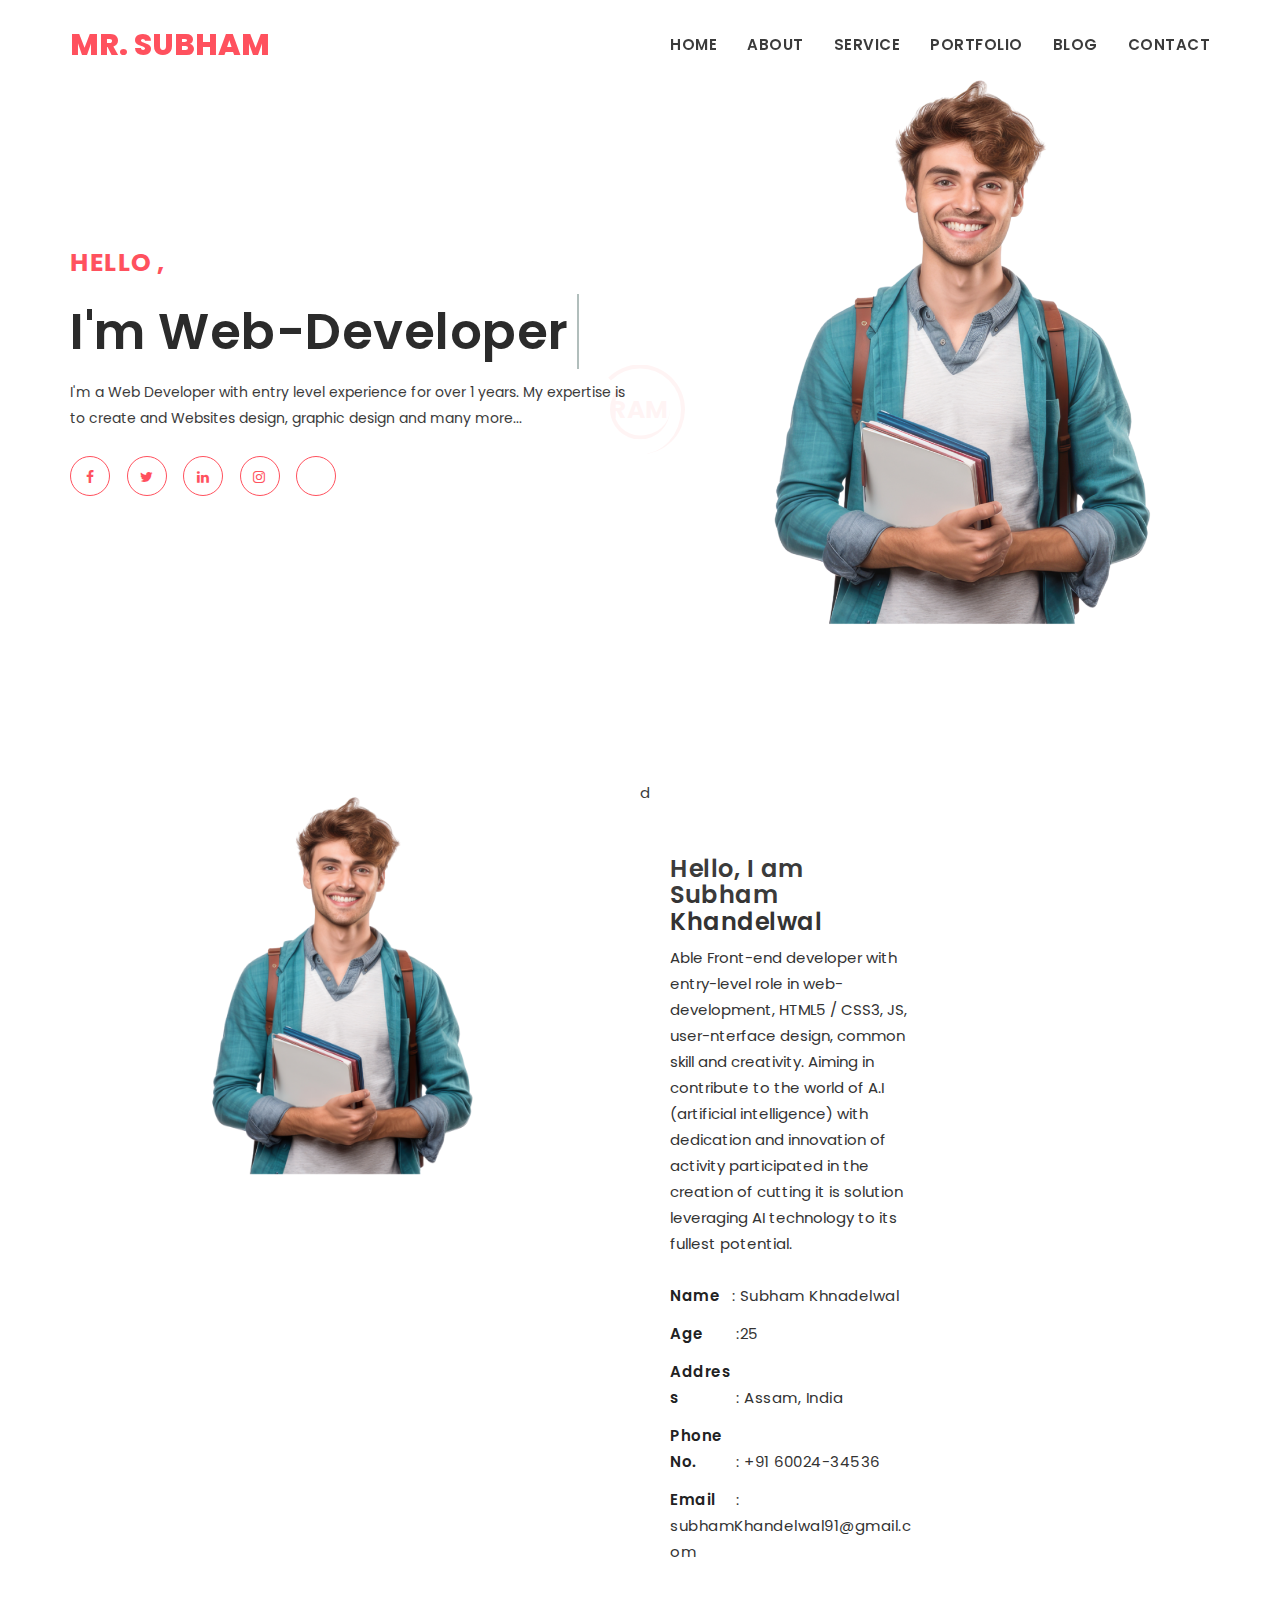
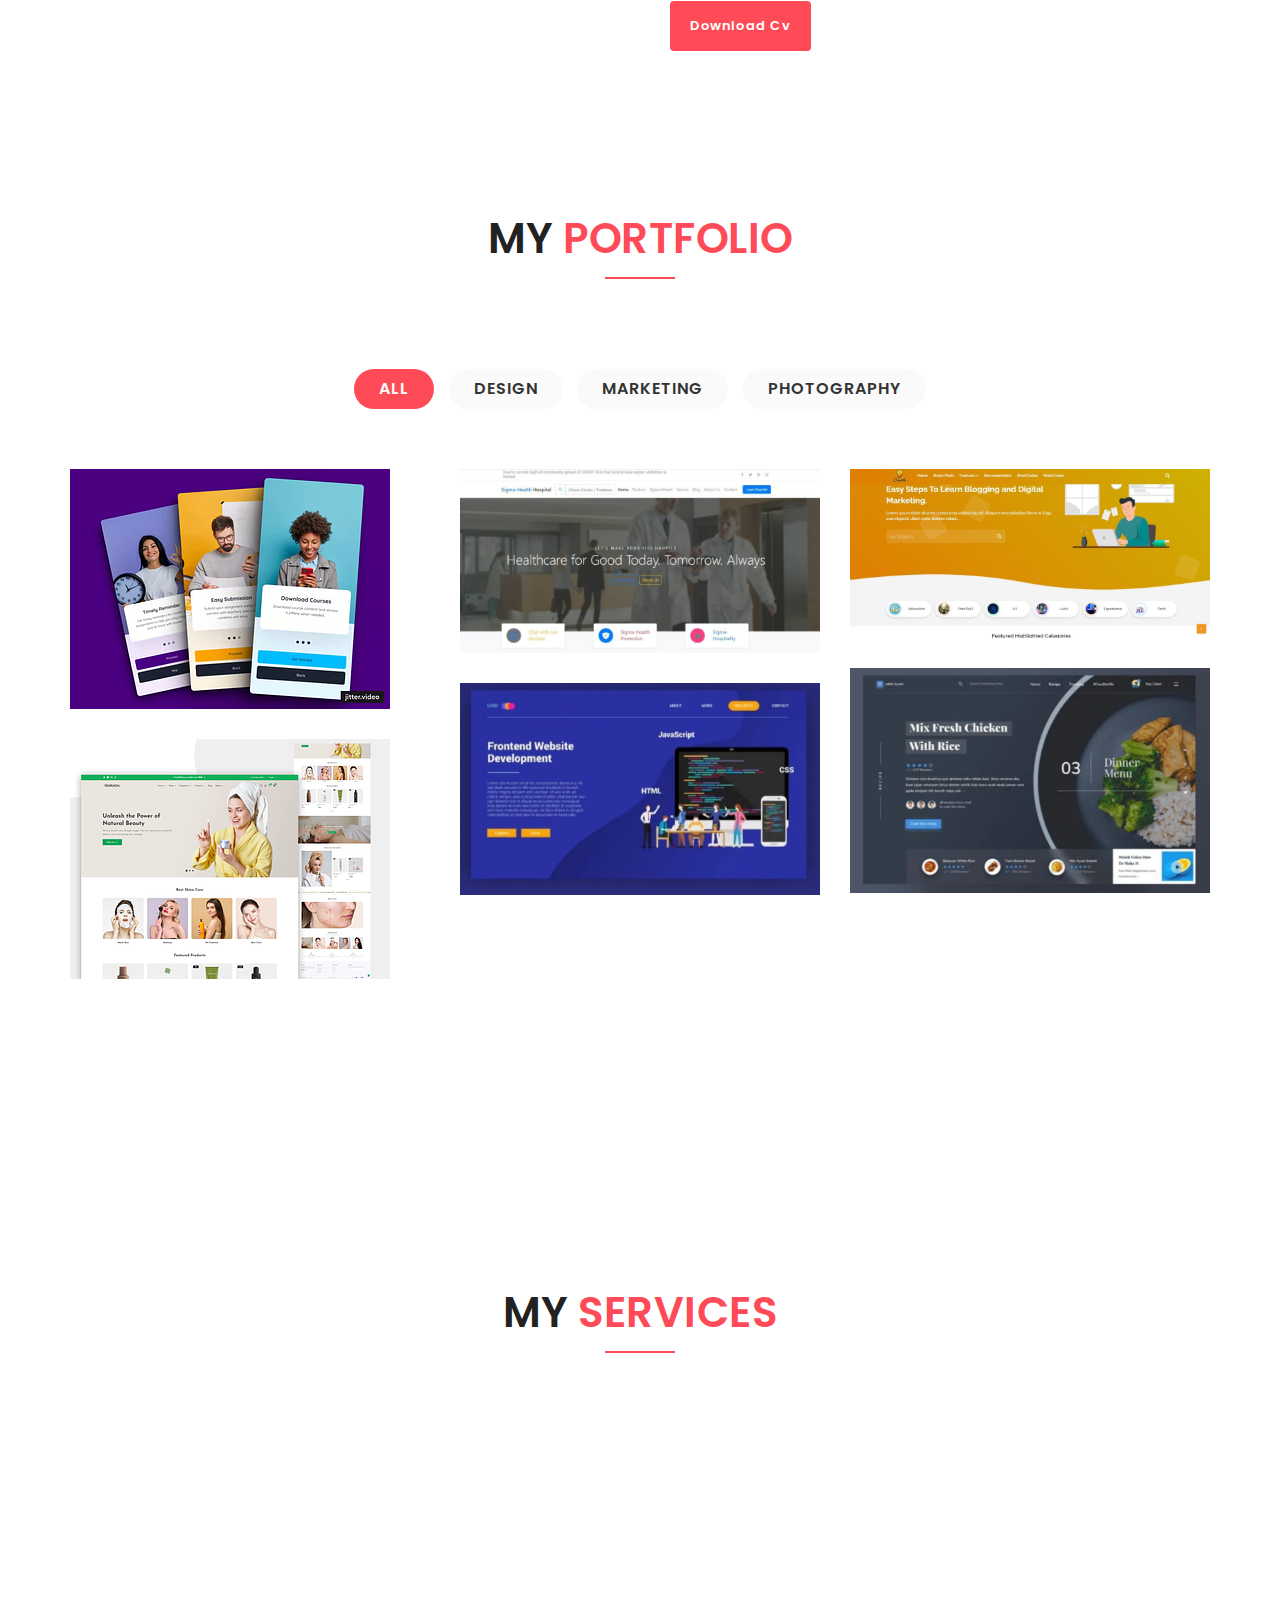
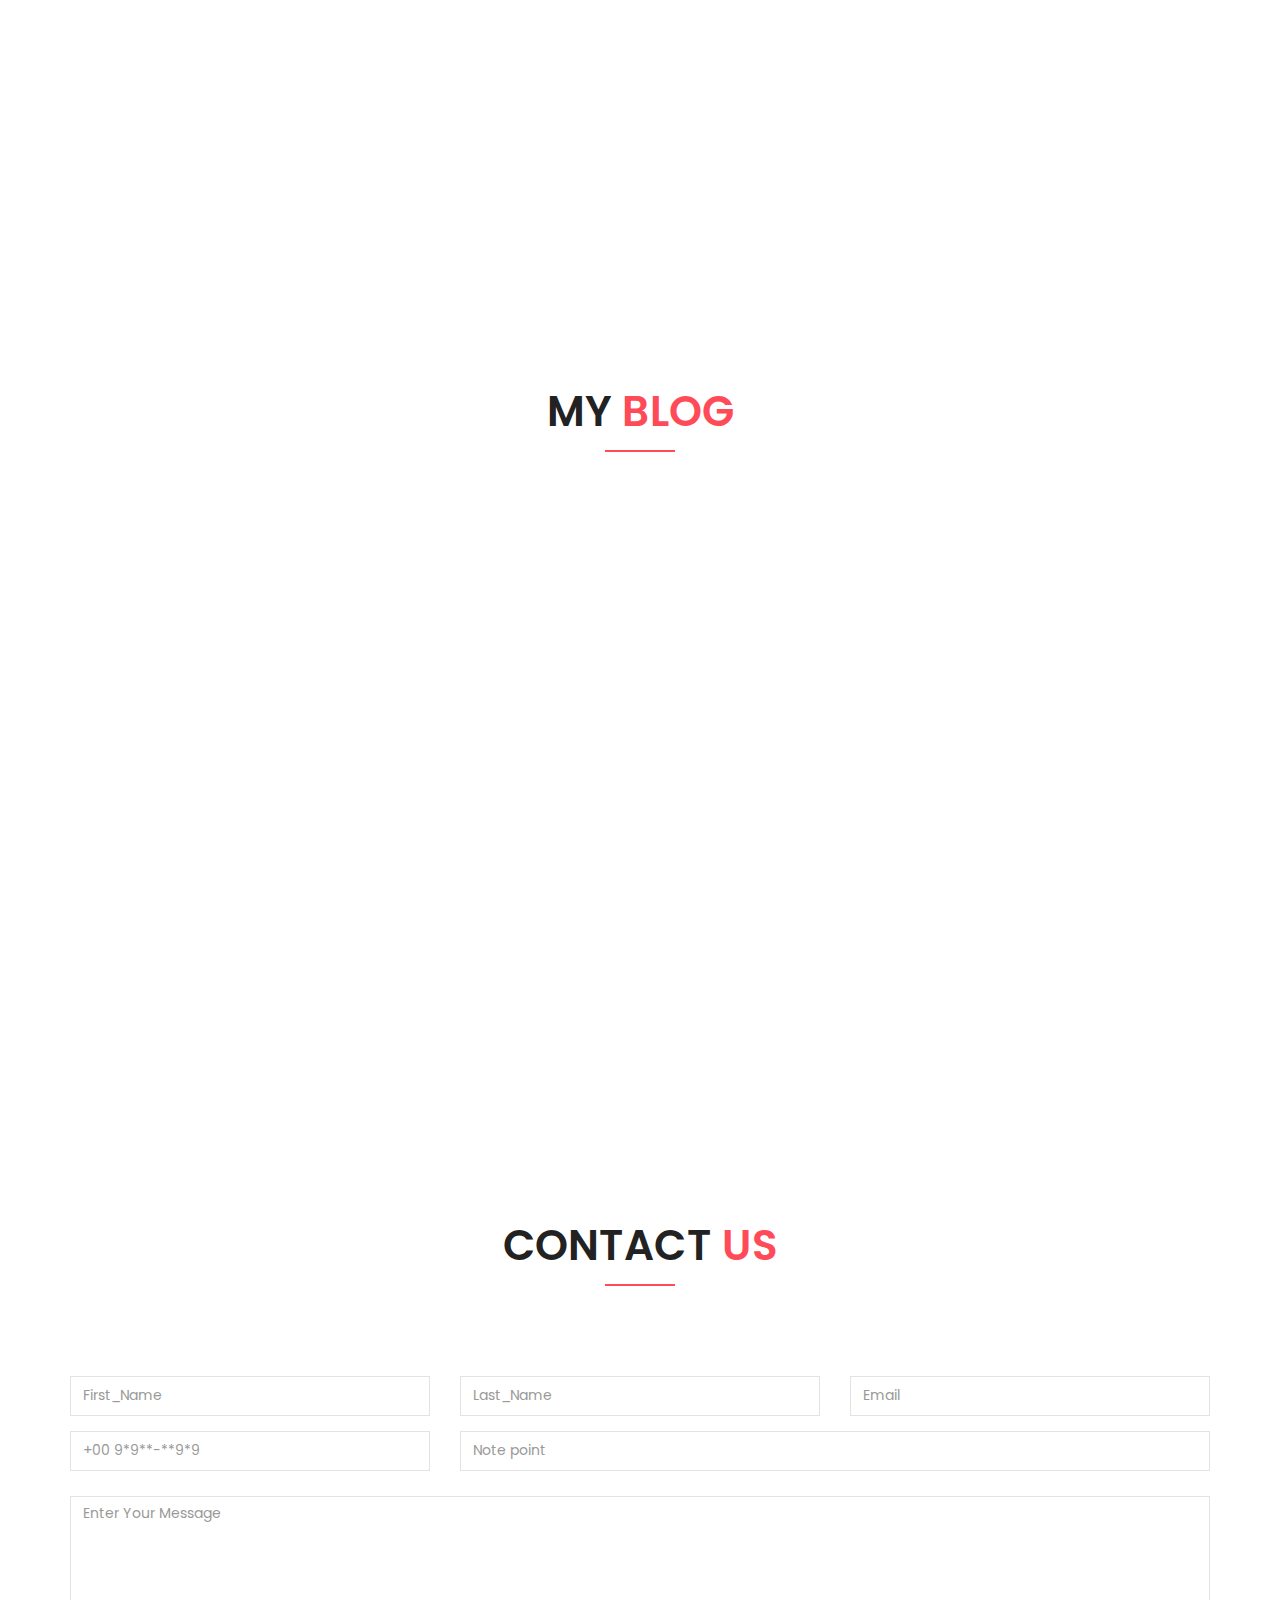
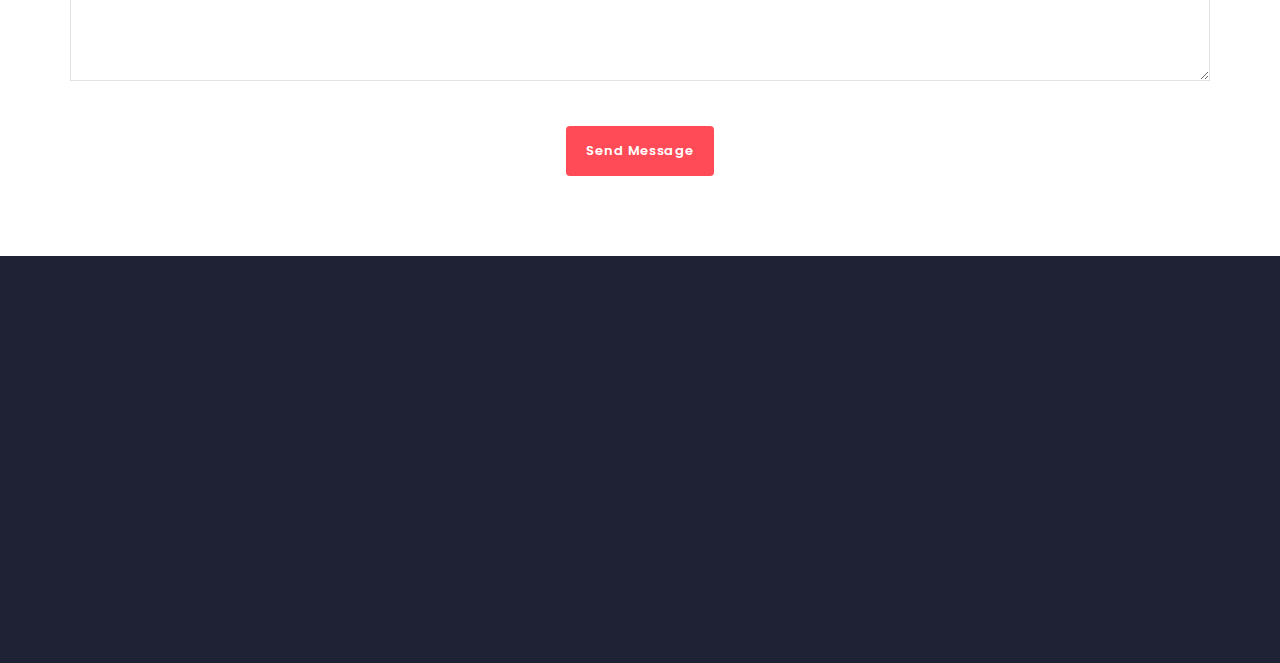
==== commit a6fe544c: "Update index.html" ====
--- a/Portfolio-Website-main/index.html
+++ b/Portfolio-Website-main/index.html
@@ -65,7 +65,7 @@
 					<div class="row">
 						<div class="col-md-6 col-sm-12 col-xs-12">
 							<div class="banner_content">
-								<strong>Hello!</strong>
+								<strong>Hello ,</strong>
 								<h1 class="cd-headline clip">
 									<span class="fw_600">I'm</span>
 									<span class="cd-words-wrapper">
@@ -559,4 +559,4 @@
 		<script src="js/main.js"></script>
 		
 	</body>
-</html>		+</html>		
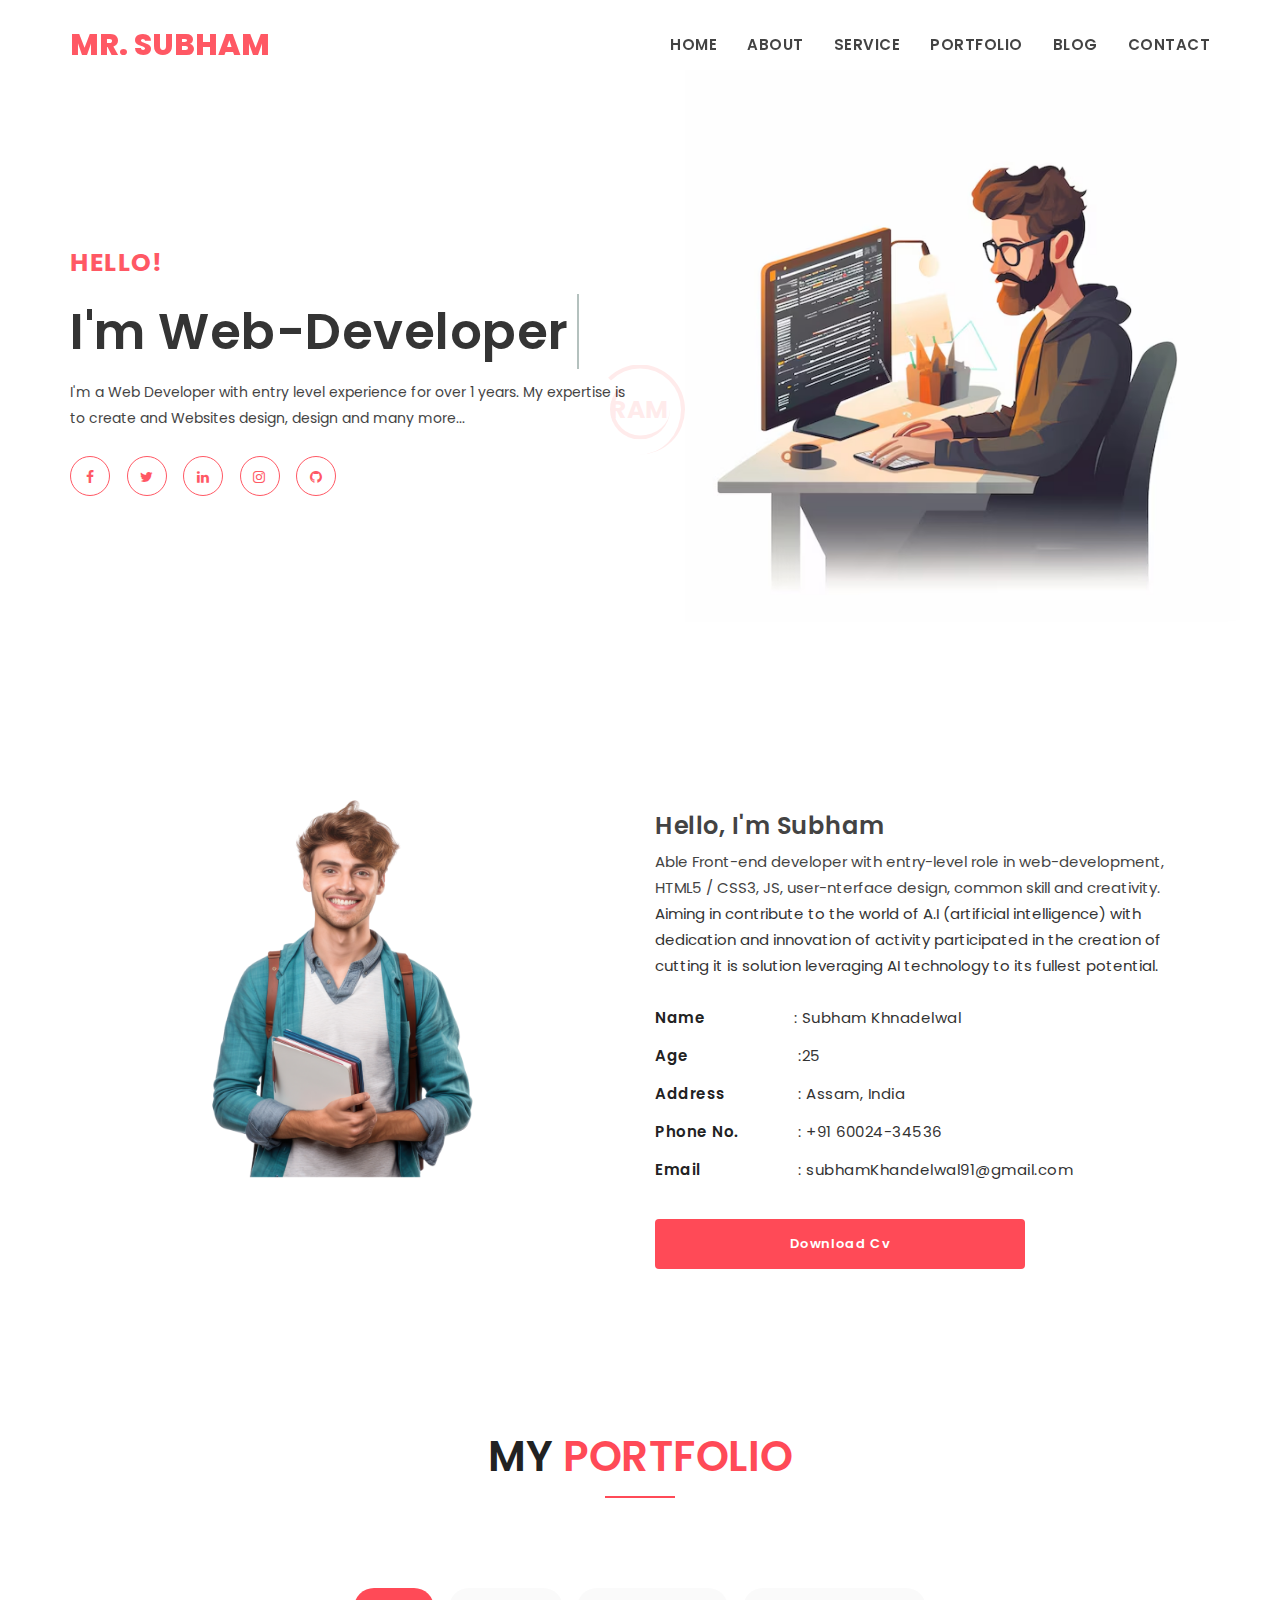
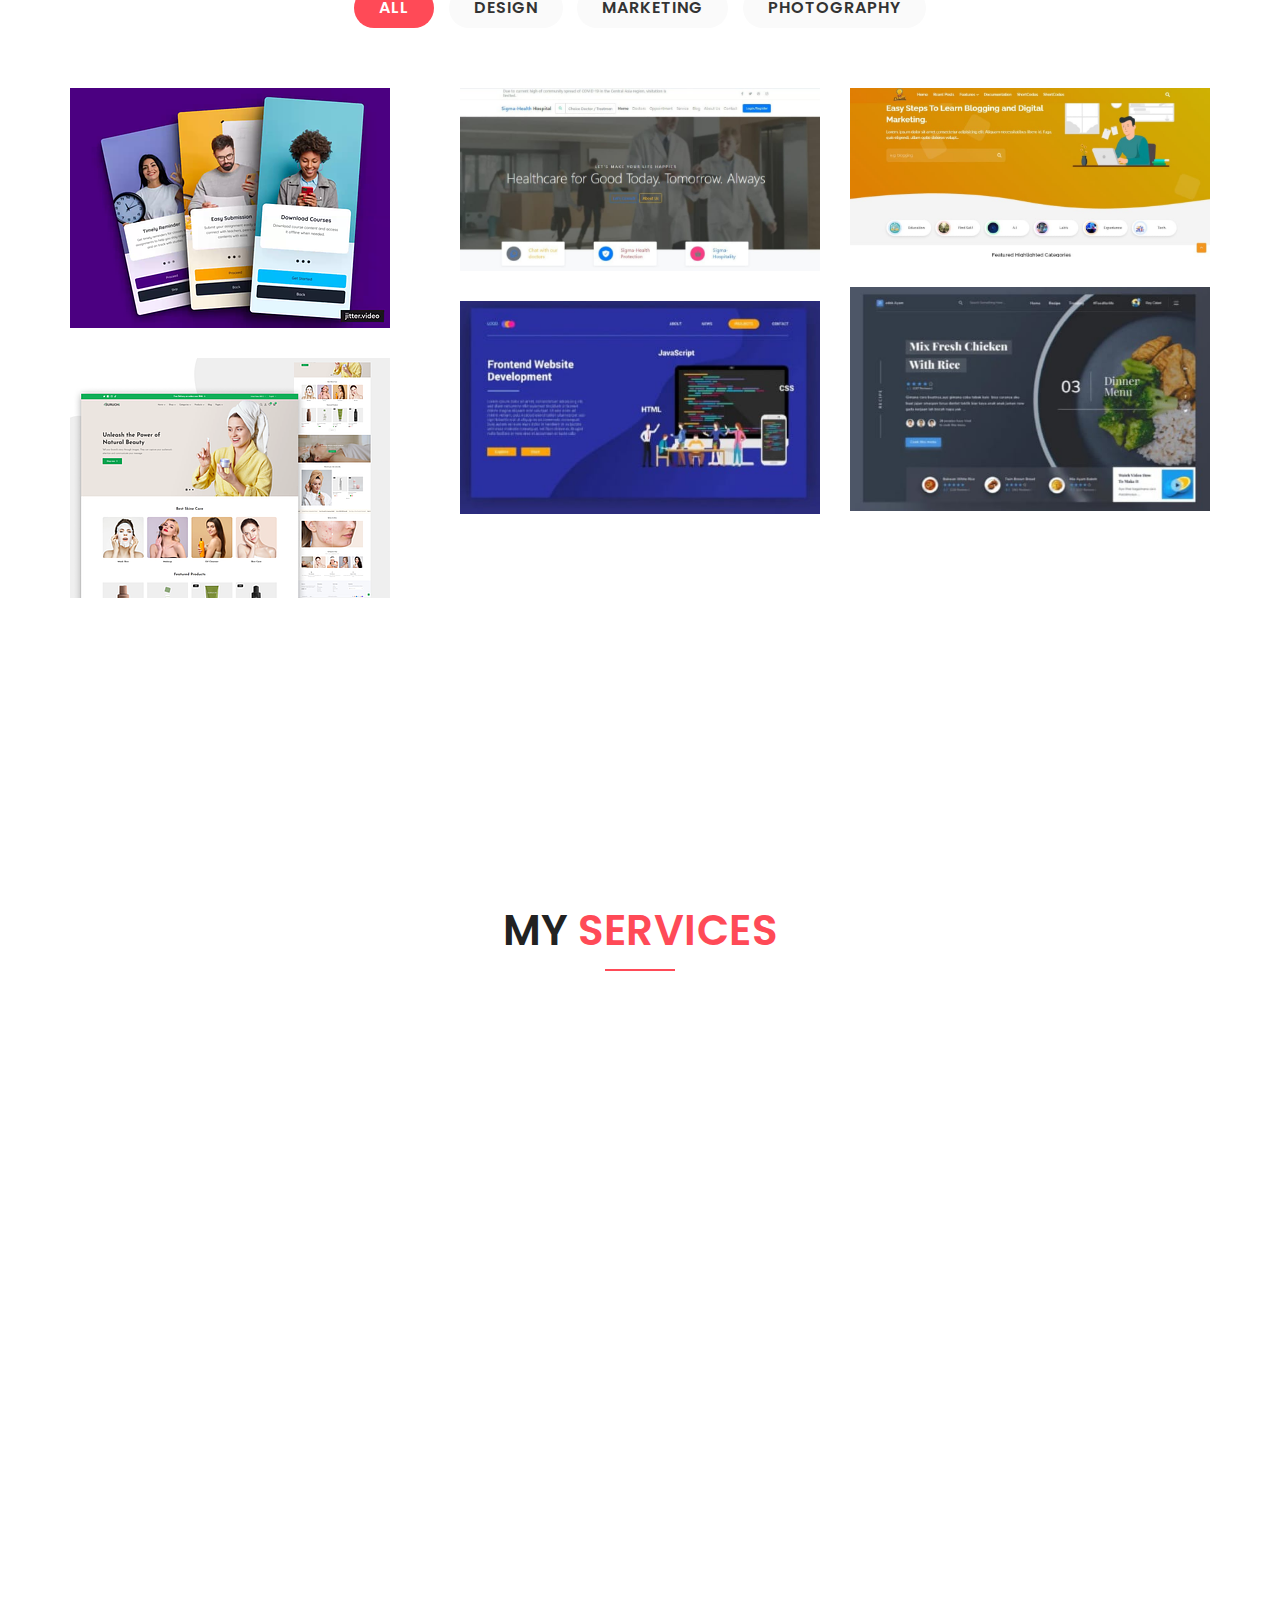
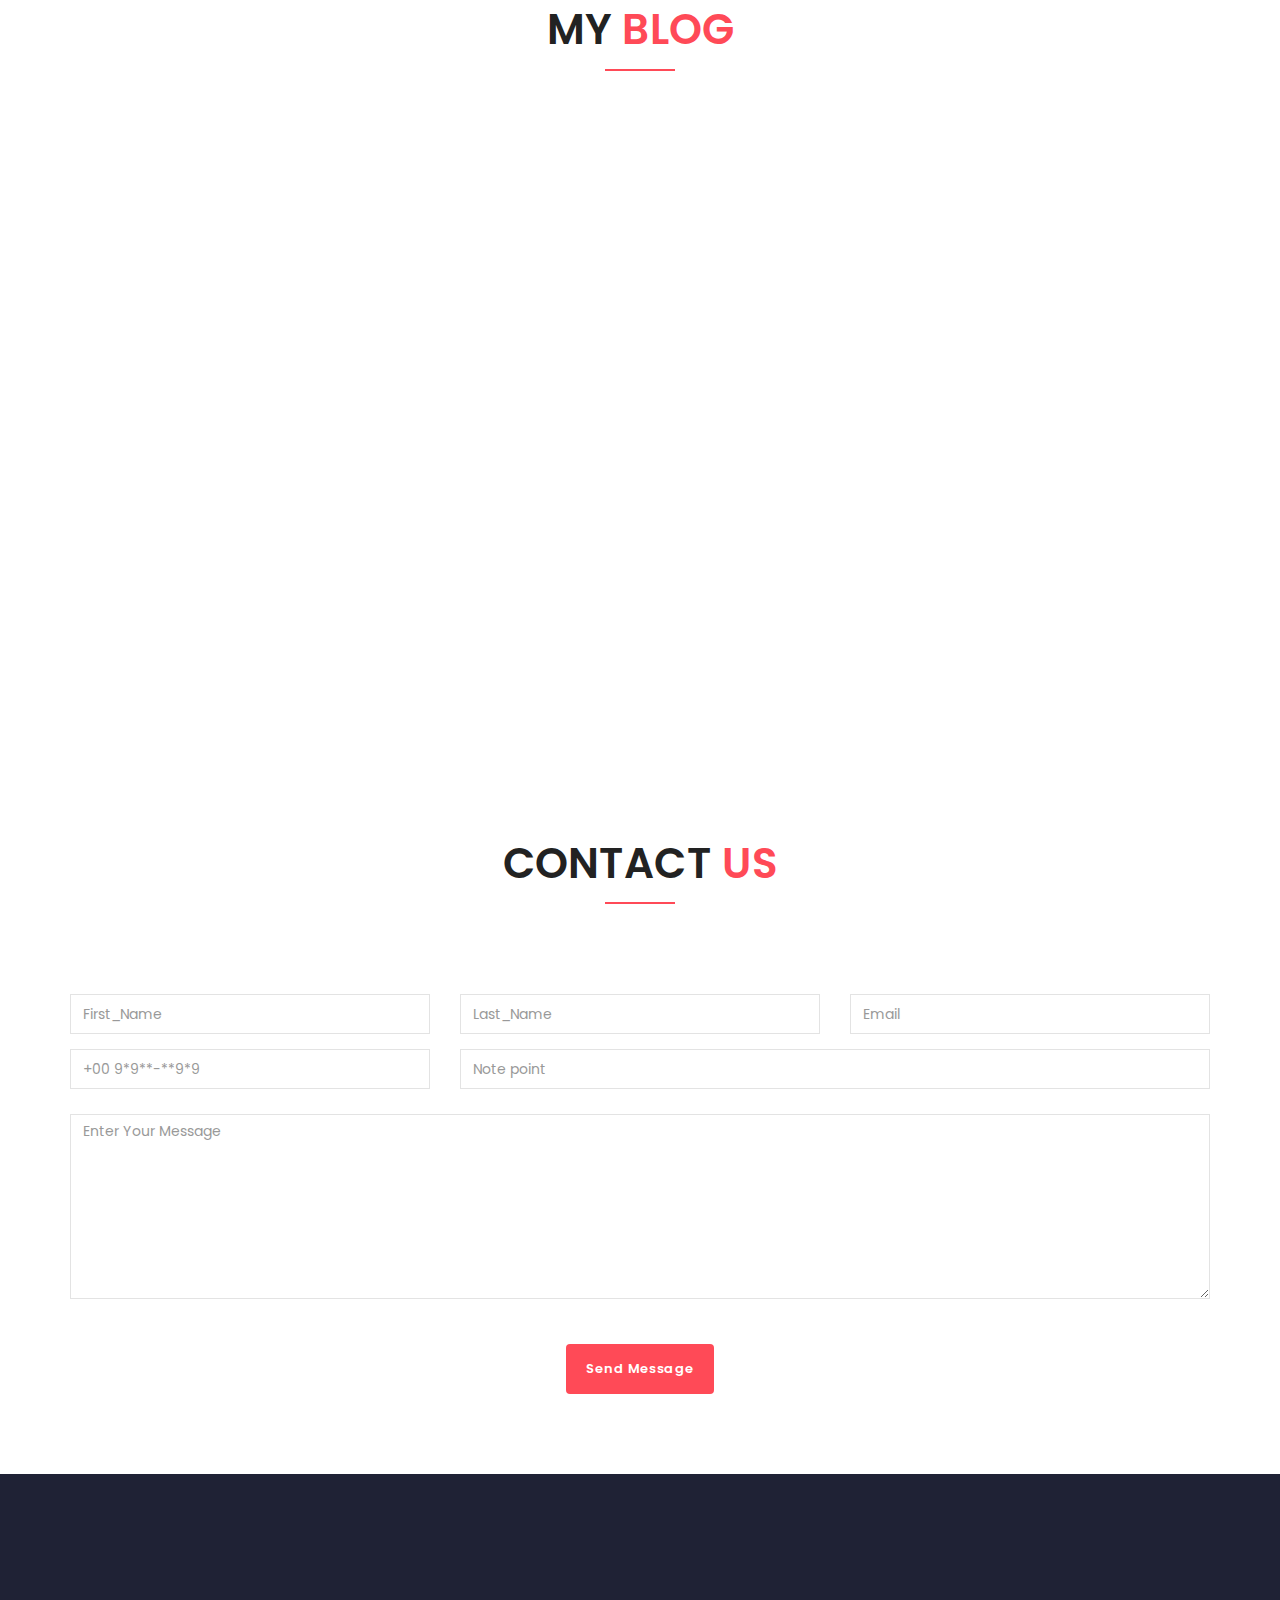
==== commit c9829ed0: "update images" ====
--- a/Portfolio-Website-main/index.html
+++ b/Portfolio-Website-main/index.html
@@ -7,7 +7,7 @@
 		<meta name="viewport" content="width=device-width, initial-scale=1"> 
 		<!-- The above 3 meta tags *must* come first in the head; any other head content must come *after* these tags -->
 
-		<title>Subham P_Portfolio Source Code</title>
+		<title>Subham Portfolio Source Code</title>
 		<link href="https://fonts.googleapis.com/css?family=Poppins:300i,400,400i,500,600,700,800" rel="stylesheet">		
 		<link href="fonts/font-awesome.min.css" rel="stylesheet"/>
 		<link rel="icon" href="images/favicon.jpg"/>
@@ -65,7 +65,7 @@
 					<div class="row">
 						<div class="col-md-6 col-sm-12 col-xs-12">
 							<div class="banner_content">
-								<strong>Hello ,</strong>
+								<strong>Hello!</strong>
 								<h1 class="cd-headline clip">
 									<span class="fw_600">I'm</span>
 									<span class="cd-words-wrapper">
@@ -74,19 +74,19 @@
 										<b class="fw_300">Data-Entry Opertor</b>
 									</span>
 								</h1>
-								<p>I'm a Web Developer with entry level experience for over 1 years. My expertise is to create and Websites design, graphic design and many more...</p>
+								<p>I'm a Web Developer with entry level experience for over 1 years. My expertise is to create and Websites design, design and many more...</p>
 								<ul class="banner_social_link">					
 									<li><a href="#"><i class="fa fa-facebook"></i></a></li>
 									<li><a href="#"><i class="fa fa-twitter"></i></a></li>
 									<li><a href="#"><i class="fa fa-linkedin"></i></a></li>		
 									<li><a href="#"><i class="fa fa-instagram"></i></a></li>
-									<li><a href="#"><i class="fa fa-blogger"></i></a></li>
+									<li><a href="#"><i class="fa fa-github"></i></a></li>
 								</ul>
 							</div>
 						</div>
 						<div class="col-md-6 col-sm-12 col-xs-12">
-							<div class="banner-images  wow fadeInLeft zoomout">
-								<img src="images/port7.jpg" alt=""/>
+							<div class="banner-images  wow fadeInLeft z">
+								<img src="images/maniam11.avif" alt=""/><video src=""></video>
 							</div>
 						</div>						
 					</div>
@@ -94,20 +94,20 @@
 			</section>
 		<!-- Close Banner Show -->
 		
-		<!-- About -->
+		<!-- START ABOUT -->
 			<section id="about" class="gray_bg section_padding">
 				<div class="container">
 					<div class="single_about">
 						<div class="row">
-				d			<div class="col-md-6 col-sm-6 col-xs-12">
+							<div class="col-md-6 col-sm-6 col-xs-12">
 								<div class="about_image wow fadeInLeft">
 									<img src="images/port7.jpg" alt="about-image" />
 								</div>
 							</div>
 							
 							<div class="col-md-6 col-sm-6 col-xs-12">
-								<div class="about_content_area col-lg-6 wow fadeInRight" data-wow-delay="600ms">
-									<h3>Hello, I am Subham Khandelwal</h3>					
+								<div class="about_content_area wow fadeInRight">
+									<h3>Hello, I'm Subham</h3>					
 									<p>Able Front-end developer with entry-level role in web-development, HTML5 / CSS3, JS, user-nterface design, common
 										skill and creativity. Aiming in contribute to the world of A.I (artificial intelligence) with dedication and innovation of activity
 										participated in the creation of cutting it is solution leveraging AI technology to its fullest potential.</p>
@@ -115,7 +115,7 @@
 										<div class="row">
 											<div class="col-md-12">
 												<div class="ct_about">
-												   <span> Name </span>: Subham Khnadelwal											   
+													<span> Name </span>: Subham Khnadelwal											   
 												</div>
 											</div>
 											
@@ -149,7 +149,7 @@
 										</div>
 									</div>
 									
-									<a href="images/subham11.pdf" class="btn btn-outline-warning main_btn fadeInRight">Download Cv</a>
+									<a href="images/subham11.pdf" class="btn btn-outline-warning text-center main_btn fadeInRight col-md-8">Download Cv</a>
 								</div>
 							</div>
 						</div>
@@ -157,406 +157,403 @@
 				</div>
 			</section>
 		<!-- Closed About -->
-		
-		
-		<!-- Portfolio -->
-			<section id="portfolio" class="gray_bg section_padding">
-				<div class="container">	
-					<div class="col-md-12 col-sm-12-col-xs-12">
-						<div class="section_heading text-center">
-							<h2>My <span>Portfolio</span></h2>						
-							<div class="sm_border"></div>
-						</div>	
-					</div>
+				<!-- Portfolio -->
+				<section id="portfolio" class="gray_bg section_padding">
+					<div class="container">	
+						<div class="col-md-12 col-sm-12-col-xs-12">
+							<div class="section_heading text-center">
+								<h2>My <span>Portfolio</span></h2>						
+								<div class="sm_border"></div>
+							</div>	
+						</div>
+						
+						<div class="row">
+							<div class="work_filter text-center">
+								<ul>
+									<li class="active" data-filter="*">All</li>
+									<li data-filter=".design">Design</li>
+									<li data-filter=".marketing">Marketing</li>
+									<li data-filter=".Photography">Photography</li>
+								</ul>
+							</div>
+							
+							<div class="work_content_area">
+								<div class="col-md-4 col-sm-6 col-xs-12">
+									<div class="item-img">
+										<img src="images/image_b11.png" alt="" />
+										<div class="item-img-overlay">
+											<div class="overlay-info full-width">
+												<h5>Gallery Item</h5>
+												<p>Category</p>											
+												<a href="images/image_b11.png" data-lightbox="images">
+													<span class="icon"><i class="ti-arrow-right"></i></span>
+												</a>
+											</div>
+										</div>
+									</div>
+								</div>
+								<div class="col-md-4 col-sm-6 col-xs-12 element-item marketing">
+									<div class="item-img">
+										<img src="images/image_hospp12.jpeg" alt="" />
+										<div class="item-img-overlay">
+											<div class="overlay-info full-width">
+												<h5>Gallery Item</h5>
+												<p>Category</p>											
+												<a href="images/image_hospp12.jpeg" data-lightbox="images">
+													<span class="icon"><i class="ti-arrow-right"></i></span>
+												</a>
+											</div>
+										</div>
+									</div>
+								</div>
+								<div class="col-md-4 col-sm-6 col-xs-12 element-item Photography design marketing">
+									<div class="item-img">
+										<img src="images/image_blog13.jpeg" alt="" />
+										<div class="item-img-overlay">
+											<div class="overlay-info full-width">
+												<h5>Gallery Item</h5>
+												<p>Category</p>											
+												<a href="images/image_blog13.jpeg" data-lightbox="images">
+													<span class="icon"><i class="ti-arrow-right"></i></span>
+												</a>
+											</div>
+										</div>
+									</div>
+								</div>
+								<div class="col-md-4 col-sm-6 col-xs-12 element-item marketing Design ">
+									<div class="item-img">
+										<img src="images/image_desgin14.jpeg" alt="" />
+										<div class="item-img-overlay">
+											<div class="overlay-info full-width">
+												<h5>Gallery Item</h5>
+												<p>Category</p>											
+												<a href="images/image_desgin14.jpeg" data-lightbox="images">
+													<span class="icon"><i class="ti-arrow-right"></i></span>
+												</a>
+											</div>
+										</div>
+									</div>
+								</div>
+								<div class="col-md-4 col-sm-6 col-xs-12 element-item Photography">
+									<div class="item-img">
+										<img src="images/image_Desgin15.jpeg" alt="" />
+										<div class="item-img-overlay">
+											<div class="overlay-info full-width">
+												<h5>Gallery Item</h5>
+												<p>Category</p>											
+												<a href="images/image_Desgin15.jpeg" data-lightbox="images">
+													<span class="icon"><i class="ti-arrow-right"></i></span>
+												</a>
+											</div>
+										</div>
+									</div>
+								</div>
+								<div class="col-md-4 col-sm-6 col-xs-12 element-item design marketing">
+									<div class="item-img">
+										<img src="images/image_b16.png" alt="" />
+										<div class="item-img-overlay">
+											<div class="overlay-info full-width">
+												<h5>Gallery Item</h5>
+												<p>Category</p>											
+												<a href="images/image_b16.png" data-lightbox="images">
+													<span class="icon"><i class="ti-arrow-right"></i></span>
+												</a>
+											</div>
+										</div>
+									</div>
+								</div>
+							</div>						
+						</div>
+					</div>			
+				</section>
+			<!-- Closed Portfolio -->
+			
+		<!-- Counter -->
+		<section id="counter_area" class="gray_bg">
+			<div class="container">
+				<div class="row text-center">
+				
+					<div class="col-md-3 col-sm-6 col-xs-12">
+						<div class="single_counter wow fadeInLeft">							    
+							<h3><span class="counter">7</span>+</h3>
+							<h5>Successul Projects</h5>
+						</div>
+					</div> 
 					
-					<div class="row">
-						<div class="work_filter text-center">
-							<ul>
-								<li class="active" data-filter="*">All</li>
-								<li data-filter=".design">Design</li>
-								<li data-filter=".marketing">Marketing</li>
-								<li data-filter=".Photography">Photography</li>
-							</ul>
-						</div>
-						
-						<div class="work_content_area">
-							<div class="col-md-4 col-sm-6 col-xs-12">
-								<div class="item-img">
-									<img src="images/image_b11.png" alt="" />
-									<div class="item-img-overlay">
-										<div class="overlay-info full-width">
-											<h5>Gallery Item</h5>
-											<p>Category</p>											
-											<a href="images/image_b11.png" data-lightbox="images">
-												<span class="icon"><i class="ti-arrow-right"></i></span>
-											</a>
-										</div>
-									</div>
-								</div>
-							</div>
-							<div class="col-md-4 col-sm-6 col-xs-12 element-item marketing">
-								<div class="item-img">
-									<img src="images/image_hospp12.jpeg" alt="" />
-									<div class="item-img-overlay">
-										<div class="overlay-info full-width">
-											<h5>Gallery Item</h5>
-											<p>Category</p>											
-											<a href="images/image_hospp12.jpeg" data-lightbox="images">
-												<span class="icon"><i class="ti-arrow-right"></i></span>
-											</a>
-										</div>
-									</div>
-								</div>
-							</div>
-							<div class="col-md-4 col-sm-6 col-xs-12 element-item Photography design marketing">
-								<div class="item-img">
-									<img src="images/image_blog13.jpeg" alt="" />
-									<div class="item-img-overlay">
-										<div class="overlay-info full-width">
-											<h5>Gallery Item</h5>
-											<p>Category</p>											
-											<a href="images/image_blog13.jpeg" data-lightbox="images">
-												<span class="icon"><i class="ti-arrow-right"></i></span>
-											</a>
-										</div>
-									</div>
-								</div>
-							</div>
-							<div class="col-md-4 col-sm-6 col-xs-12 element-item marketing Design ">
-								<div class="item-img">
-									<img src="images/image_desgin14.jpeg" alt="" />
-									<div class="item-img-overlay">
-										<div class="overlay-info full-width">
-											<h5>Gallery Item</h5>
-											<p>Category</p>											
-											<a href="images/image_desgin14.jpeg" data-lightbox="images">
-												<span class="icon"><i class="ti-arrow-right"></i></span>
-											</a>
-										</div>
-									</div>
-								</div>
-							</div>
-							<div class="col-md-4 col-sm-6 col-xs-12 element-item Photography">
-								<div class="item-img">
-									<img src="images/image_Desgin15.jpeg" alt="" />
-									<div class="item-img-overlay">
-										<div class="overlay-info full-width">
-											<h5>Gallery Item</h5>
-											<p>Category</p>											
-											<a href="images/image_Desgin15.jpeg" data-lightbox="images">
-												<span class="icon"><i class="ti-arrow-right"></i></span>
-											</a>
-										</div>
-									</div>
-								</div>
-							</div>
-							<div class="col-md-4 col-sm-6 col-xs-12 element-item design marketing">
-								<div class="item-img">
-									<img src="images/image_b16.png" alt="" />
-									<div class="item-img-overlay">
-										<div class="overlay-info full-width">
-											<h5>Gallery Item</h5>
-											<p>Category</p>											
-											<a href="images/image_b16.png" data-lightbox="images">
-												<span class="icon"><i class="ti-arrow-right"></i></span>
-											</a>
-										</div>
-									</div>
-								</div>
-							</div>
-						</div>						
-					</div>
-				</div>			
-			</section>
-		<!-- Closed Portfolio -->
-			
-
-		<!-- Counter -->
-		    <section id="counter_area" class="gray_bg">
-				<div class="container">
-					<div class="row text-center">
+					<div class="col-md-3 col-sm-6 col-xs-12">
+						<div class="single_counter wow fadeInLeft">								
+							<h3><span class="counter">50</span>+</h3>
+							<h5>Happy Clients</h5>
+						</div>
+					</div>
 					
-						<div class="col-md-3 col-sm-6 col-xs-12">
-							<div class="single_counter wow fadeInLeft">							    
-								<h3><span class="counter">7</span>+</h3>
-							    <h5>Successul Projects</h5>
-							</div>
-						</div> 
-						
-						<div class="col-md-3 col-sm-6 col-xs-12">
-							<div class="single_counter wow fadeInLeft">								
-								<h3><span class="counter">50</span>+</h3>
-								<h5>Happy Clients</h5>
-							</div>
-						</div>
-						
-						<div class="col-md-3 col-sm-6 col-xs-12">
-							<div class="single_counter wow fadeInRight">							   
-								<h3><span class="counter">10</span>+</h3>
-								<h5>Awards Received </h5>
-							</div>
-						</div> 
-						
-						<div class="col-md-3 col-sm-6 col-xs-12">
-							<div class="single_counter wow fadeInRight">							    
-								<h3><span class="counter">125</span>+</h3>
-								<h5>Customer</h5>
-							</div>
-						</div>
-					</div>
-				</div>
-			</section>
-		<!-- Counter -->
-		
-		<!-- Service -->
-		<section id="service" class="gray_bg section_padding">
-			<div class="container">
-				<div class="col-md-12 col-sm-12-col-xs-12">
-					<div class="section_heading text-center">
-						<h2>My <span>Services</span></h2>							
-						<div class="sm_border"></div>
-					</div>	
-				</div>
-				
-				<div class="row text-center">
-					<div class="col-md-4 col-sm-6 col-xs-12">
-						<div class="single-service wow fadeInDown">
-							<i class="fa fa-github"></i>
-							<h4>Frontend Web-Development</h4>
-							<P> "Consisting side of the site can be experienced by all users Interfaces and includes the applications that form the foundation of the experience,
-								 such as HTML, JavaScript, and CSS."</P>
-						</div>
-					</div> <!-- End Col -->
-
-					<div class="col-md-4 col-sm-6 col-xs-12">
-						<div class="single-service wow fadeInDown">
-							<i class="fa fa-codepen"></i>
-							<h4>Data-Entry Operator</h4>
-							<P>Responsibilities include collecting and entering data into databases virtually and maintaining accurate records of valuable company information.
-							</P>
-						</div>
-					</div> <!-- End Col -->
-
-					<div class="col-md-4 col-sm-6 col-xs-12">
-						<div class="single-service wow fadeInUp">
-							<i class="fa fa-file-video-o"></i>
-							<h4>Logo & 3D Design</h4>
-							<P>Transforming text into desgins, pattern, engaging videos with seamless transitions and captivating visuals text, bringing stories to bussiness by logo & 3D logo's.</P>
-						</div>
-					</div> <!-- End Col -->
-
+					<div class="col-md-3 col-sm-6 col-xs-12">
+						<div class="single_counter wow fadeInRight">							   
+							<h3><span class="counter">10</span>+</h3>
+							<h5>Awards Received </h5>
+						</div>
+					</div> 
+					
+					<div class="col-md-3 col-sm-6 col-xs-12">
+						<div class="single_counter wow fadeInRight">							    
+							<h3><span class="counter">125</span>+</h3>
+							<h5>Customer</h5>
+						</div>
+					</div>
 				</div>
 			</div>
 		</section>
-	<!-- Close service -->
+	<!-- Counter -->
 	
-		<!-- Blog -->
-			<section id="blog" class="gray_bg section_padding">
-				<div class="container">
-					<div class="row">
-						<div class="col-md-12 col-sm-12-col-xs-12">
-							<div class="section_heading text-center">
-								<h2>My <span>Blog</span></h2>							
-								<div class="sm_border"></div>
-							</div>	
-						</div>	
-						
-						<div class="blog_slide_area">
-							<div class="col-md-4 col-sm-6 col-xs-12">
-								<div class="single_blog wow fadeInLeft">
-									<div class="blog-thumb">
-										<div class="blog-image">
-										   <a href="#"><img src="images/blog21.png" class="img-responsive" alt=""></a>
-										</div>
-										<div class="blog-info">
-											<a href="https://devbytesbybytes.blogspot.com/2024/06/unity-in-diversity-life-in-joint-family.html"><h4>Unity in Diversity</h4></a>
-											<small><span>Mr. S.Khnadelwal</span></small>
-											<small><i class="fa fa-clock-o"></i>June 30, 2024</small>
-											<span> Design</span>																																
-											<p>"Unlocking the Secrets of Effective Web Branding: Strategies to Establish Your Digital Identity"</p>
-											<a href="#" class="btn btn-outline-warning">Read More</a>
-										</div>
-									</div>
-								</div>
-							</div>
+	<!-- Service -->
+	<section id="service" class="gray_bg section_padding">
+		<div class="container">
+			<div class="col-md-12 col-sm-12-col-xs-12">
+				<div class="section_heading text-center">
+					<h2>My <span>Services</span></h2>							
+					<div class="sm_border"></div>
+				</div>	
+			</div>
 			
-							<div class="col-md-4 col-sm-6 col-xs-12">
-								<div class="single_blog wow fadeInUp">
-									<div class="blog-thumb">
-										<div class="blog-image">
-										   <a href="#"><img src="images/blog22.jpg" class="img-responsive" alt=""></a>
-										</div>
-										<div class="blog-info">
-											<a href="#"><h4>Self-Discipline</h4></a>
-											<small><span>Mr. S.Khnadelwal</span></small>
-											<small><i class="fa fa-clock-o"></i>July 31, 2024</small>
-											<span> Design</span>																																	
-											<p>"Capturing Moments: The Art and Science of Photography in virtual Storytelling"</p>
-											<a href="#" class="btn blog_btn">Read More</a>
-										</div>
-									</div>
-								</div>
-							</div>
-							
-							<div class="col-md-4 col-sm-6 col-xs-12">
-								<div class="single_blog wow fadeInRight">
-									<div class="blog-thumb">
-										<div class="blog-image">
-										   <a href="#"><img src="images/blog23.png" class="img-responsive" alt=""></a>
-										</div>
-										<div class="blog-info">
-											<a href="#"><h4>Make Your Website</h4></a>
-											<small><span>Mr. S.Khnadelwal</span></small>
-											<small><i class="fa fa-clock-o"></i>August 04, 2024</small>
-											<span>| Design</span>																																
-											<p>"Designing for Impact: Elevating User Experience Through Intuitive user Interfaces and Engaging Content"</p>
-											<a href="#" class="btn blog_btn">Read More</a>
-										</div>
-									</div>
-								</div>
-							</div>	
-						</div>
-					</div>
-				</div>
-			</section>
-		<!-- End Blog -->
-		
-		<!-- Contact -->
-			<section id="contact" class="gray_bg section_padding">
-				<div class="container">
+			<div class="row text-center">
+				<div class="col-md-4 col-sm-6 col-xs-12">
+					<div class="single-service wow fadeInDown">
+						<i class="fa fa-github"></i>
+						<h4>Frontend Web-Development</h4>
+						<P> "Consisting side of the site can be experienced by all users Interfaces and includes the applications that form the foundation of the experience,
+							 such as HTML, JavaScript, and CSS."</P>
+					</div>
+				</div> <!-- End Col -->
+
+				<div class="col-md-4 col-sm-6 col-xs-12">
+					<div class="single-service wow fadeInDown">
+						<i class="fa fa-codepen"></i>
+						<h4>Data-Entry Operator</h4>
+						<P>Responsibilities include collecting and entering data into databases virtually and maintaining accurate records of valuable company information.
+						</P>
+					</div>
+				</div> <!-- End Col -->
+
+				<div class="col-md-4 col-sm-6 col-xs-12">
+					<div class="single-service wow fadeInUp">
+						<i class="fa fa-file-video-o"></i>
+						<h4>Logo & 3D Design</h4>
+						<P>Transforming text into desgins, pattern, engaging videos with seamless transitions and captivating visuals text, bringing stories to bussiness by logo & 3D logo's.</P>
+					</div>
+				</div> <!-- End Col -->
+
+			</div>
+		</div>
+	</section>
+<!-- Close service -->
+
+	<!-- Blog -->
+		<section id="blog" class="gray_bg section_padding">
+			<div class="container">
+				<div class="row">
 					<div class="col-md-12 col-sm-12-col-xs-12">
 						<div class="section_heading text-center">
-							<h2>Contact <span>Us</span></h2>							
+							<h2>My <span>Blog</span></h2>							
 							<div class="sm_border"></div>
 						</div>	
 					</div>	
 					
-					<div class="row">						
-						<div class="col-md-12 col-sm-12">
-							<form class="form" name="enq" method="post" action="contact.php" onsubmit="return validation();">
-								<div class="row">
-									<div class="form-group col-md-4">
-										<input type="text" name="name" class="form-control" placeholder="First_Name" required="required">
-									</div>
-									<div class="form-group col-md-4">
-										<input type="text" name="name" class="form-control" placeholder="Last_Name" required="required">
-									</div>
-									<div class="form-group col-md-4">
-										<input type="email" name="email" class="form-control" placeholder="Email" required="required">
-									</div>
-									<div class="form-group col-md-4">
-										<input type="number" name="number" class="form-control" placeholder="+00 9*9**-**9*9" maxlength="+14" required="required">
-									</div>
-									<div class="form-group col-md-8">
-										<input type="text" name="subject" class="form-control" placeholder="Note point" required="required">
-									</div>
-									<div class="form-group col-md-12">
-										<textarea rows="6" name="message" class="form-control" placeholder="Enter Your Message" required="required"></textarea>
-									</div>
-									<div class="col-md-12 text-center">
-										<button type="submit" value="Send message" name="submit" id="submitButton" class="btn btn-default main_btn" title="Submit Your Message!">Send Message</button>
-									</div>
-								</div>
-							</form>
-						</div>						
+					<div class="blog_slide_area">
+						<div class="col-md-4 col-sm-6 col-xs-12">
+							<div class="single_blog wow fadeInLeft">
+								<div class="blog-thumb">
+									<div class="blog-image">
+									   <a href="#"><img src="images/blog21.png" class="img-responsive" alt=""></a>
+									</div>
+									<div class="blog-info">
+										<a href="https://devbytesbybytes.blogspot.com/2024/06/unity-in-diversity-life-in-joint-family.html"><h4>Unity in Diversity</h4></a>
+										<small><span>Mr. S.Khnadelwal</span></small>
+										<small><i class="fa fa-clock-o"></i>June 30, 2024</small>
+										<span> Design</span>																																
+										<p>"Unlocking the Secrets of Effective Web Branding: Strategies to Establish Your Digital Identity"</p>
+										<a href="#" class="btn btn-outline-warning">Read More</a>
+									</div>
+								</div>
+							</div>
+						</div>
+		
+						<div class="col-md-4 col-sm-6 col-xs-12">
+							<div class="single_blog wow fadeInUp">
+								<div class="blog-thumb">
+									<div class="blog-image">
+									   <a href="#"><img src="images/blog22.jpg" class="img-responsive" alt=""></a>
+									</div>
+									<div class="blog-info">
+										<a href="#"><h4>Self-Discipline</h4></a>
+										<small><span>Mr. S.Khnadelwal</span></small>
+										<small><i class="fa fa-clock-o"></i>July 31, 2024</small>
+										<span> Design</span>																																	
+										<p>"Capturing Moments: The Art and Science of Photography in virtual Storytelling"</p>
+										<a href="#" class="btn blog_btn">Read More</a>
+									</div>
+								</div>
+							</div>
+						</div>
+						
+						<div class="col-md-4 col-sm-6 col-xs-12">
+							<div class="single_blog wow fadeInRight">
+								<div class="blog-thumb">
+									<div class="blog-image">
+									   <a href="#"><img src="images/blog23.png" class="img-responsive" alt=""></a>
+									</div>
+									<div class="blog-info">
+										<a href="#"><h4>Make Your Website</h4></a>
+										<small><span>Mr. S.Khnadelwal</span></small>
+										<small><i class="fa fa-clock-o"></i>August 04, 2024</small>
+										<span>| Design</span>																																
+										<p>"Designing for Impact: Elevating User Experience Through Intuitive user Interfaces and Engaging Content"</p>
+										<a href="#" class="btn blog_btn">Read More</a>
+									</div>
+								</div>
+							</div>
+						</div>	
 					</div>
 				</div>
-			</section>
-		<!-- Closed Contact -->
-		
-		<!-- Footer -->
-		<div class="footer">
-			<div class="container">					
-				<div class="copy-text text-center wow fadeInDown">
-					<footer class="page-footer">
-						<div class="container">
-						  <div class="row px-md-3">
-							<div class="col-sm-7 col-lg-3 py-3">
-							  <h5>Our Care</h5>
-							  <ul class="footer-menu btn-outline-success">
-								<li><a href="#about">About Us</a></li>
-								<li><a href="#">Career</a></li>
-								<li><a href="#">Refunds & Cancellations</a></li>
-								<li><a href="#">Terms & Condition</a></li>
-								<li><a href="#">Privacy Policy</a></li>
-								<li><a href="#">Security Policy</a></li>
-								<li><a href="#">Disclaimer</a></li>
-								<li><a href="#">Responsible Disclosure</a></li>
-							  </ul>
-							</div>
-							<div class="col-sm-6 col-lg-3 py-3">
-							  <h5>Discover More</h5>
-							  <ul class="footer-menu">
-								<li><a href="#">Discover Career</a></li>
-								<li><a href="#">Build your Resume</a></li>
-								<li><a href="#">Blogs</a></li>
-								<li><a href="#">eLearning India</a></li>
-								<li><a href="#">Free well being Check up</a></li>
-							  </ul>
-							</div>
-							<div class="col-sm-6 col-lg-3 py-3">
-								<h5>Earn Here by</h5>
-								<ul class="footer-menu">
-								  <li><a href="#">Refer a Friend's</a></li>
-								  <li><a href="#">Affiliate Programme</a></li>
-								  <li><a href="#">Upcoming Webinars</a></li>
-								  <li><a href="#">Hubs</a></li>
-								  <li><a href="#">Create your with me</a></li>
-								</ul>
-							  </div>
-							<div class="col-sm-6 col-lg-3 py-3">
-							  <h5>Contact</h5>
-							  <p class="footer-link mt-2">999 miscellaneous Nagar, Jai-000_000,IN</p>
-							  <a href="#" class="footer-link">+91_9*9*9-9*9*9</a>
-							  <a href="#" class="footer-link">sigmahealthcare@temporary.in</a>
-							  					
-							  <h5 class="mt-3">Social Media</h5>
-							  <div class="footer-sosmed mt-4">
-								<a href="#" target="_blank"><span class="mai-logo-facebook-f"></span></a>
-								<a href="#" target="_blank"><span class="mai-logo-twitter"></span></a>
-								<a href="#" target="_blank"><span class="mai-logo-google-plus-g"></span></a>
-								<a href="#" target="_blank"><span class="mai-logo-instagram"></span></a>
-								<a href="#" target="_blank"><span class="mai-logo-youtube"></span></a>
-								<a href="#" target="_blank"><span class="mai-logo-instagram"></span></a>
-								<a href="#" target="_blank"><span class="mai-logo-dribbble"></span></a>
-							  </div>
-					
-							  <div class="mt-2">
-								<h5>Subscribe to our Newsletter</h5>
-								<form action="#">
-								<input type="email" class="form-control" placeholder="Enter your G-mail">
-								<button type="submit" class="btn btn-primary btn-sm mt-2">Submit</button>
-							  </form>
-							  </div>
-					
-							</div>
+			</div>
+		</section>
+	<!-- End Blog -->
+	
+	<!-- Contact -->
+		<section id="contact" class="gray_bg section_padding">
+			<div class="container">
+				<div class="col-md-12 col-sm-12-col-xs-12">
+					<div class="section_heading text-center">
+						<h2>Contact <span>Us</span></h2>							
+						<div class="sm_border"></div>
+					</div>	
+				</div>	
+				
+				<div class="row">						
+					<div class="col-md-12 col-sm-12">
+						<form class="form" name="enq" method="post" action="contact.php" onsubmit="return validation();">
+							<div class="row">
+								<div class="form-group col-md-4">
+									<input type="text" name="name" class="form-control" placeholder="First_Name" required="required">
+								</div>
+								<div class="form-group col-md-4">
+									<input type="text" name="name" class="form-control" placeholder="Last_Name" required="required">
+								</div>
+								<div class="form-group col-md-4">
+									<input type="email" name="email" class="form-control" placeholder="Email" required="required">
+								</div>
+								<div class="form-group col-md-4">
+									<input type="number" name="number" class="form-control" placeholder="+00 9*9**-**9*9" maxlength="+14" required="required">
+								</div>
+								<div class="form-group col-md-8">
+									<input type="text" name="subject" class="form-control" placeholder="Note point" required="required">
+								</div>
+								<div class="form-group col-md-12">
+									<textarea rows="6" name="message" class="form-control" placeholder="Enter Your Message" required="required"></textarea>
+								</div>
+								<div class="col-md-12 text-center">
+									<button type="submit" value="Send message" name="submit" id="submitButton" class="btn btn-default main_btn" title="Submit Your Message!">Send Message</button>
+								</div>
+							</div>
+						</form>
+					</div>						
+				</div>
+			</div>
+		</section>
+	<!-- Closed Contact -->
+	
+	<!-- Footer -->
+	<div class="footer">
+		<div class="container">					
+			<div class="copy-text text-center wow fadeInDown">
+				<footer class="page-footer">
+					<div class="container">
+					  <div class="row px-md-3">
+						<div class="col-sm-7 col-lg-3 py-3">
+						  <h5>Our Care</h5>
+						  <ul class="footer-menu btn-outline-success">
+							<li><a href="#about">About Us</a></li>
+							<li><a href="#">Career</a></li>
+							<li><a href="#">Refunds & Cancellations</a></li>
+							<li><a href="#">Terms & Condition</a></li>
+							<li><a href="#">Privacy Policy</a></li>
+							<li><a href="#">Security Policy</a></li>
+							<li><a href="#">Disclaimer</a></li>
+							<li><a href="#">Responsible Disclosure</a></li>
+						  </ul>
+						</div>
+						<div class="col-sm-6 col-lg-3 py-3">
+						  <h5>Discover More</h5>
+						  <ul class="footer-menu">
+							<li><a href="#">Discover Career</a></li>
+							<li><a href="#">Build your Resume</a></li>
+							<li><a href="#">Blogs</a></li>
+							<li><a href="#">eLearning India</a></li>
+							<li><a href="#">Free well being Check up</a></li>
+						  </ul>
+						</div>
+						<div class="col-sm-6 col-lg-3 py-3">
+							<h5>Earn Here by</h5>
+							<ul class="footer-menu">
+							  <li><a href="#">Refer a Friend's</a></li>
+							  <li><a href="#">Affiliate Programme</a></li>
+							  <li><a href="#">Upcoming Webinars</a></li>
+							  <li><a href="#">Hubs</a></li>
+							  <li><a href="#">Create your with me</a></li>
+							</ul>
 						  </div>
-					
-						  <hr>
-						  <p id="copyright">Copyright &copy; 2022-2023 <a href="index.html" target="_blank">Connect & High</a>.  All Right & Reserved</p>
-						  <p id="copyright">Website created by Mr. Subham Khandelwal and Supported from Google script code & Google Developer.site.in</p>
-						</div>
-					</div>											
-				</div>						
-			</div>	
-		</footer>
-		<!-- Closed Footer -->
-		
-		<!-- JQuery -->
-		<script src="js/jquery.min.js"></script>
-		<script src="js/bootstrap.min.js"></script>
-		<script src="js/owl.carousel.min.js"></script>
-		<script src="js/modernizr-2.8.3.min.js"></script>
-		<script src="js/jquery.nav.js"></script>
-		<script src="js/jquery.inview.min.js"></script>
-		<script src="js/isotope.pkgd.min.js"></script>
-		<script src="js/animated-headline.js"></script>		
-		<script src="js/lightbox.min.js"></script>
-		<script src="js/slick-nav.js"></script>
-		<script src="js/form-contact.js"></script>
-		<script src="js/scrolltopcontrol.js"></script>
-		<script src="js/wow.min.js"></script>
-		<script src="js/main.js"></script>
-		
-	</body>
-</html>		
+						<div class="col-sm-6 col-lg-3 py-3">
+						  <h5>Contact</h5>
+						  <p class="footer-link mt-2">999 miscellaneous Nagar, Jai-000_000,IN</p>
+						  <a href="#" class="footer-link">+91_9*9*9-9*9*9</a>
+						  <a href="#" class="footer-link">sigmahealthcare@temporary.in</a>
+											  
+						  <h5 class="mt-3">Social Media</h5>
+						  <div class="footer-sosmed mt-4">
+							<a href="#" target="_blank"><span class="mai-logo-facebook-f"></span></a>
+							<a href="#" target="_blank"><span class="mai-logo-twitter"></span></a>
+							<a href="#" target="_blank"><span class="mai-logo-google-plus-g"></span></a>
+							<a href="#" target="_blank"><span class="mai-logo-instagram"></span></a>
+							<a href="#" target="_blank"><span class="mai-logo-youtube"></span></a>
+							<a href="#" target="_blank"><span class="mai-logo-instagram"></span></a>
+							<a href="#" target="_blank"><span class="mai-logo-dribbble"></span></a>
+						  </div>
+				
+						  <div class="mt-2">
+							<h5>Subscribe to our Newsletter</h5>
+							<form action="#">
+							<input type="email" class="form-control" placeholder="Enter your G-mail">
+							<button type="submit" class="btn btn-primary btn-sm mt-2">Submit</button>
+						  </form>
+						  </div>
+				
+						</div>
+					  </div>
+				
+					  <hr>
+					  <p id="copyright">Copyright &copy; 2022-2023 <a href="index.html" target="_blank">Connect & High</a>.  All Right & Reserved</p>
+					  <p id="copyright">Website created by Mr. Subham Khandelwal and Supported from Google script code & Google Developer.site.in</p>
+					</div>
+				</div>											
+			</div>						
+		</div>	
+	</footer>
+	<!-- Closed Footer -->
+	
+	<!-- JQuery -->
+	<script src="js/jquery.min.js"></script>
+	<script src="js/bootstrap.min.js"></script>
+	<script src="js/owl.carousel.min.js"></script>
+	<script src="js/modernizr-2.8.3.min.js"></script>
+	<script src="js/jquery.nav.js"></script>
+	<script src="js/jquery.inview.min.js"></script>
+	<script src="js/isotope.pkgd.min.js"></script>
+	<script src="js/animated-headline.js"></script>		
+	<script src="js/lightbox.min.js"></script>
+	<script src="js/slick-nav.js"></script>
+	<script src="js/form-contact.js"></script>
+	<script src="js/scrolltopcontrol.js"></script>
+	<script src="js/wow.min.js"></script>
+	<script src="js/main.js"></script>
+	
+</body>
+</html>		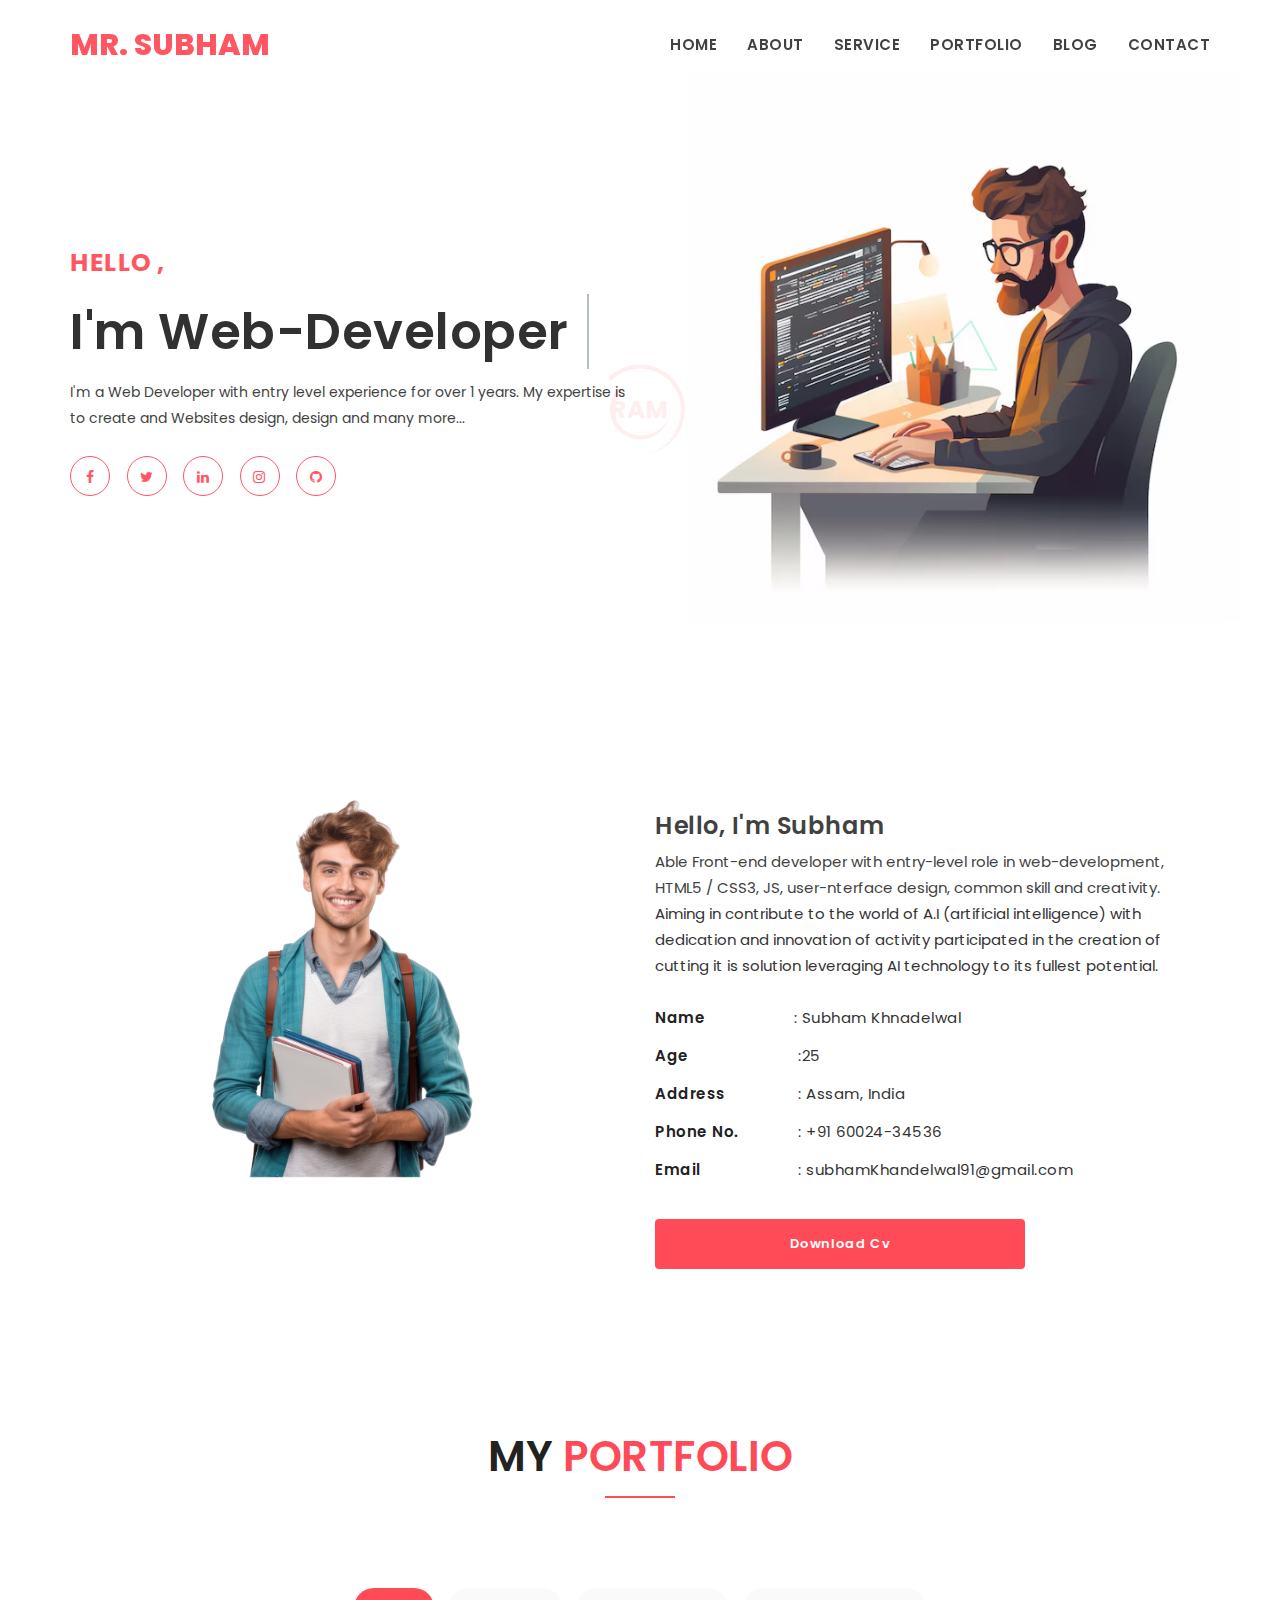
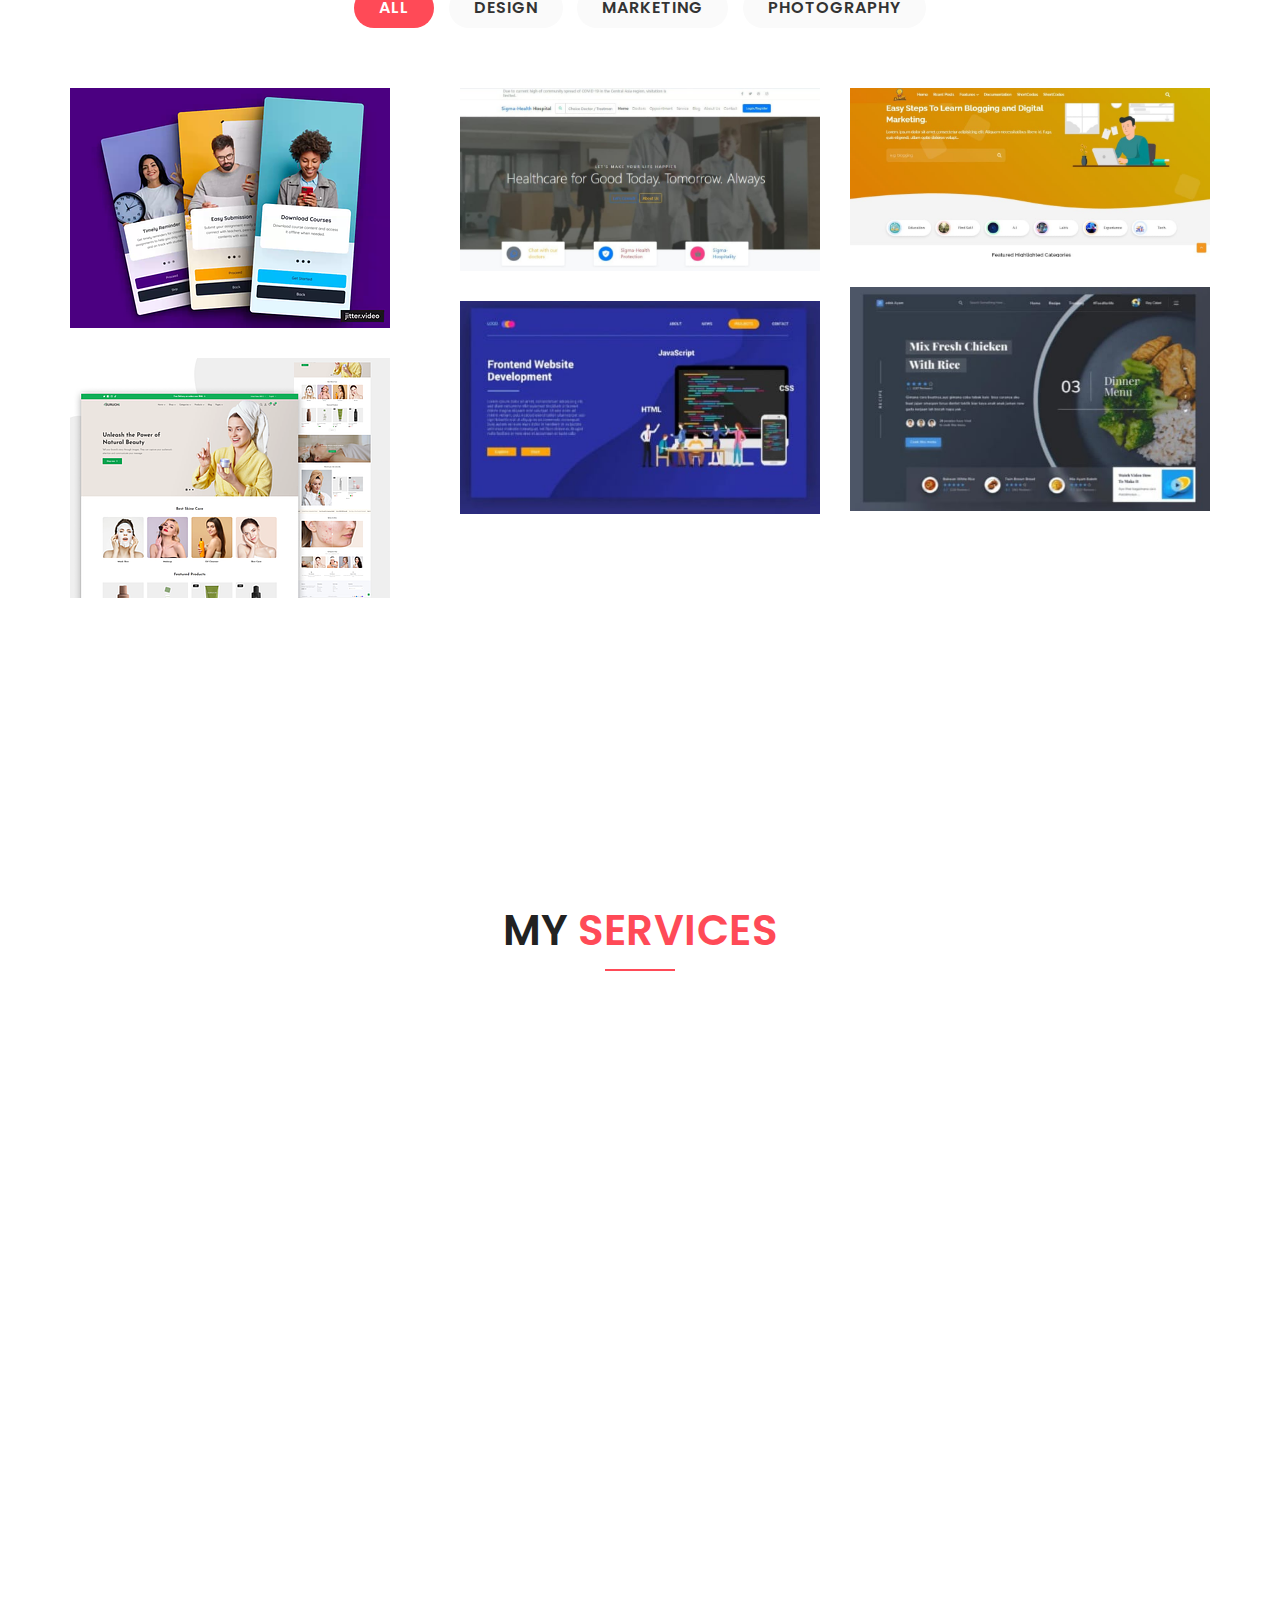
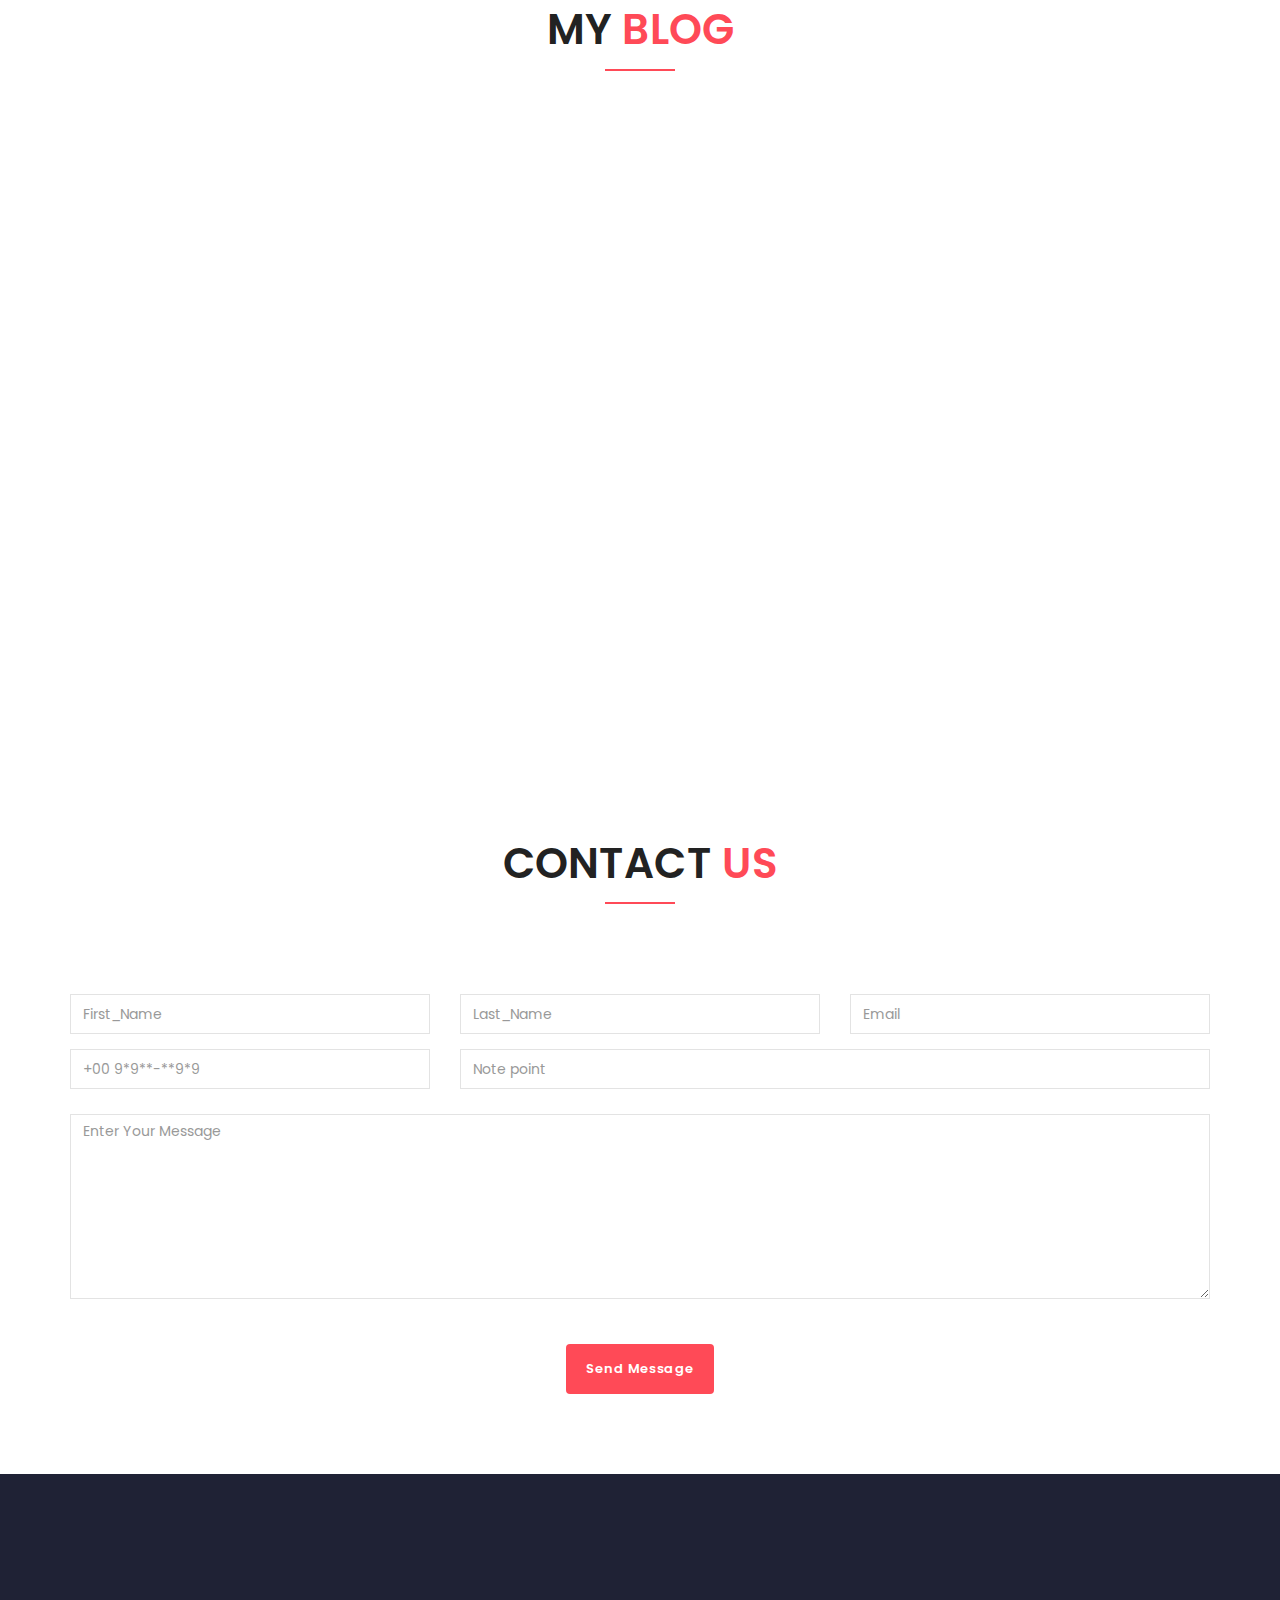
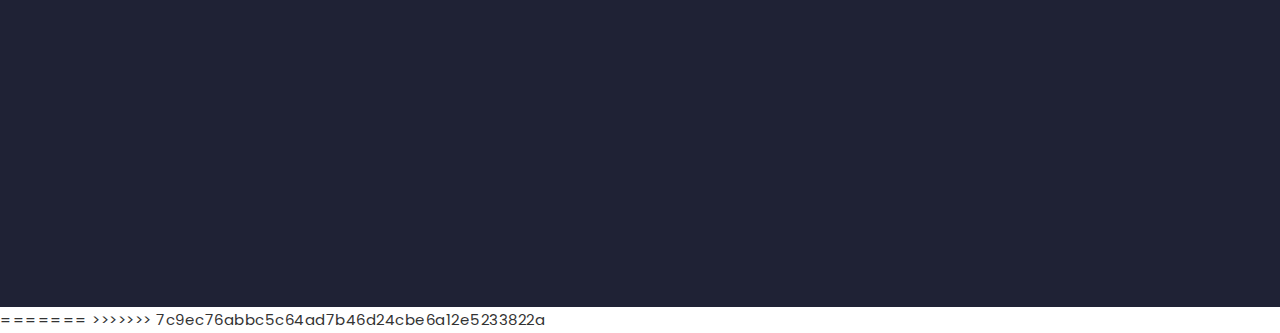
==== commit b3e52af3: "update" ====
--- a/Portfolio-Website-main/index.html
+++ b/Portfolio-Website-main/index.html
@@ -65,7 +65,7 @@
 					<div class="row">
 						<div class="col-md-6 col-sm-12 col-xs-12">
 							<div class="banner_content">
-								<strong>Hello!</strong>
+								<strong>Hello ,</strong>
 								<h1 class="cd-headline clip">
 									<span class="fw_600">I'm</span>
 									<span class="cd-words-wrapper">
@@ -481,6 +481,7 @@
 							<li><a href="#">Responsible Disclosure</a></li>
 						  </ul>
 						</div>
+<<<<<<< HEAD
 						<div class="col-sm-6 col-lg-3 py-3">
 						  <h5>Discover More</h5>
 						  <ul class="footer-menu">
@@ -556,4 +557,30 @@
 	<script src="js/main.js"></script>
 	
 </body>
-</html>		+</html>		
+=======
+					</div>											
+				</div>						
+			</div>	
+		</footer>
+		<!-- Closed Footer -->
+		
+		<!-- JQuery -->
+		<script src="js/jquery.min.js"></script>
+		<script src="js/bootstrap.min.js"></script>
+		<script src="js/owl.carousel.min.js"></script>
+		<script src="js/modernizr-2.8.3.min.js"></script>
+		<script src="js/jquery.nav.js"></script>
+		<script src="js/jquery.inview.min.js"></script>
+		<script src="js/isotope.pkgd.min.js"></script>
+		<script src="js/animated-headline.js"></script>		
+		<script src="js/lightbox.min.js"></script>
+		<script src="js/slick-nav.js"></script>
+		<script src="js/form-contact.js"></script>
+		<script src="js/scrolltopcontrol.js"></script>
+		<script src="js/wow.min.js"></script>
+		<script src="js/main.js"></script>
+		
+	</body>
+</html>		
+>>>>>>> 7c9ec76abbc5c64ad7b46d24cbe6a12e5233822a
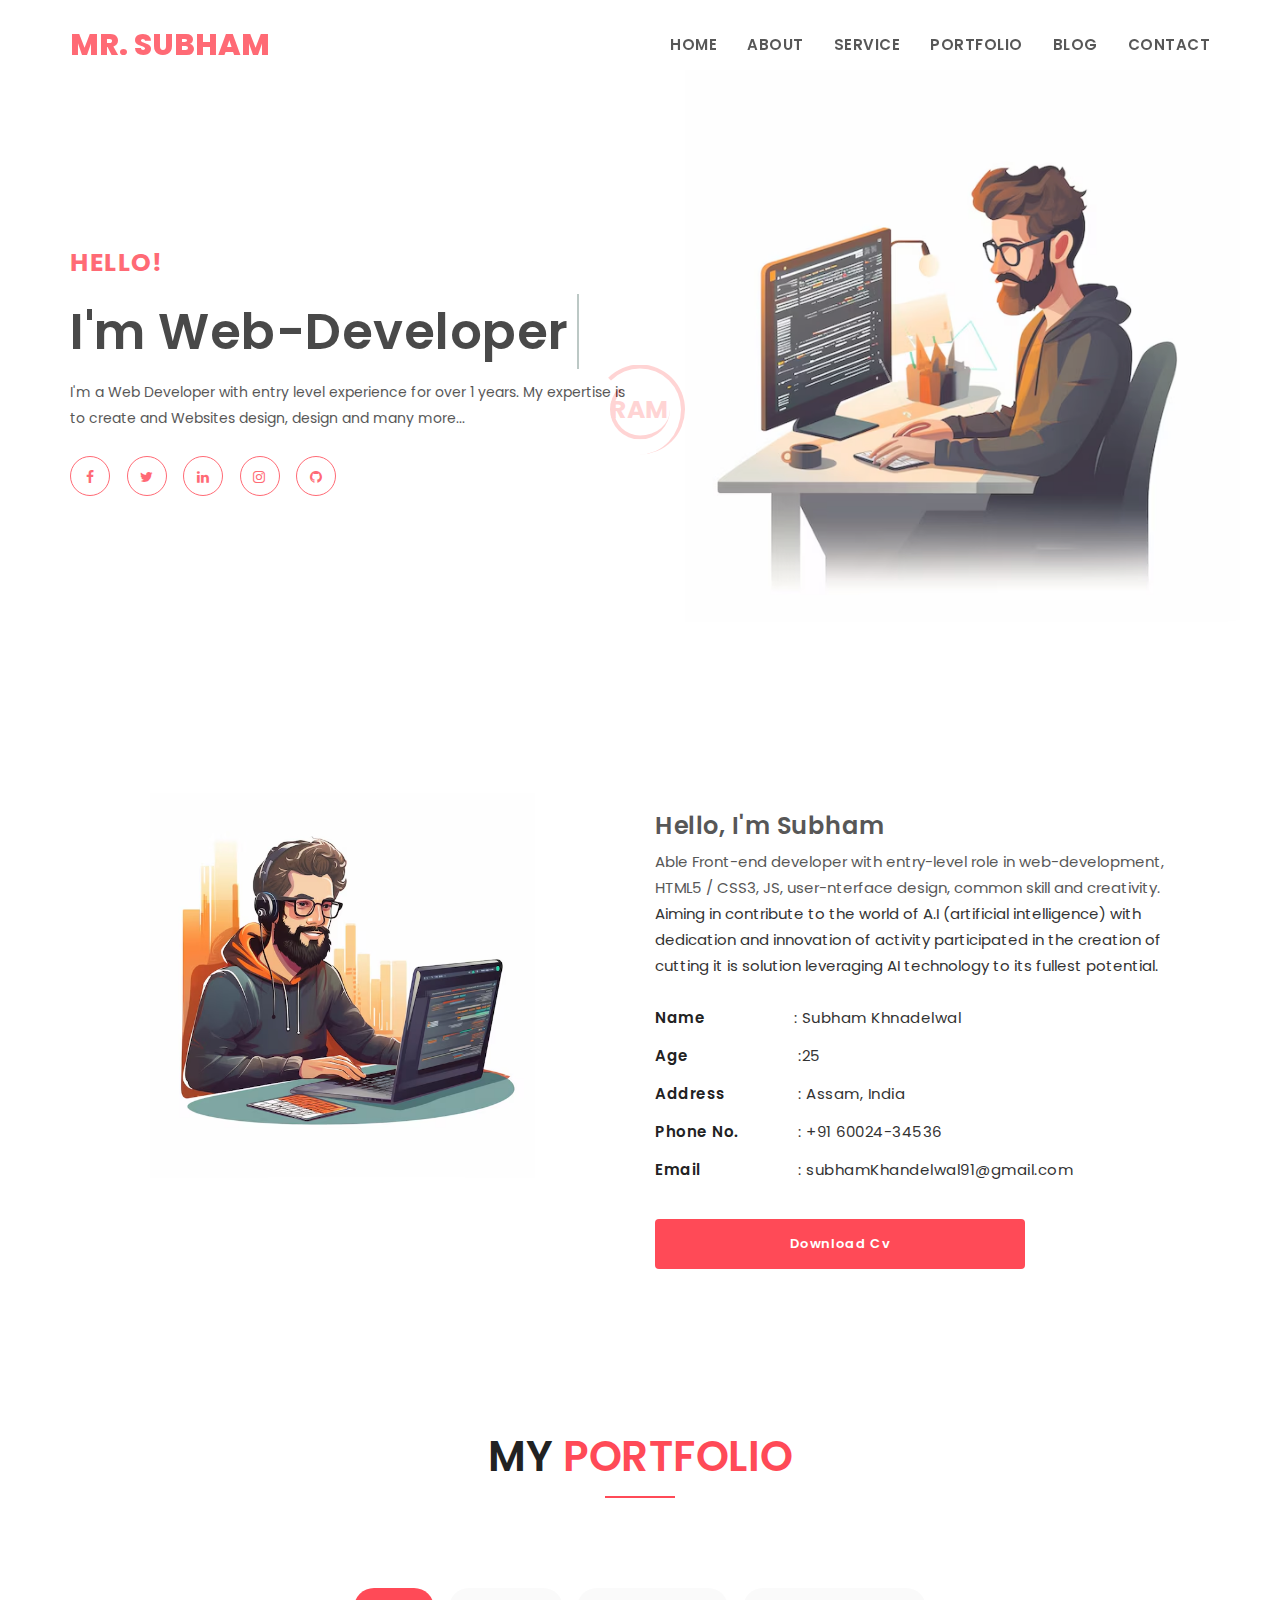
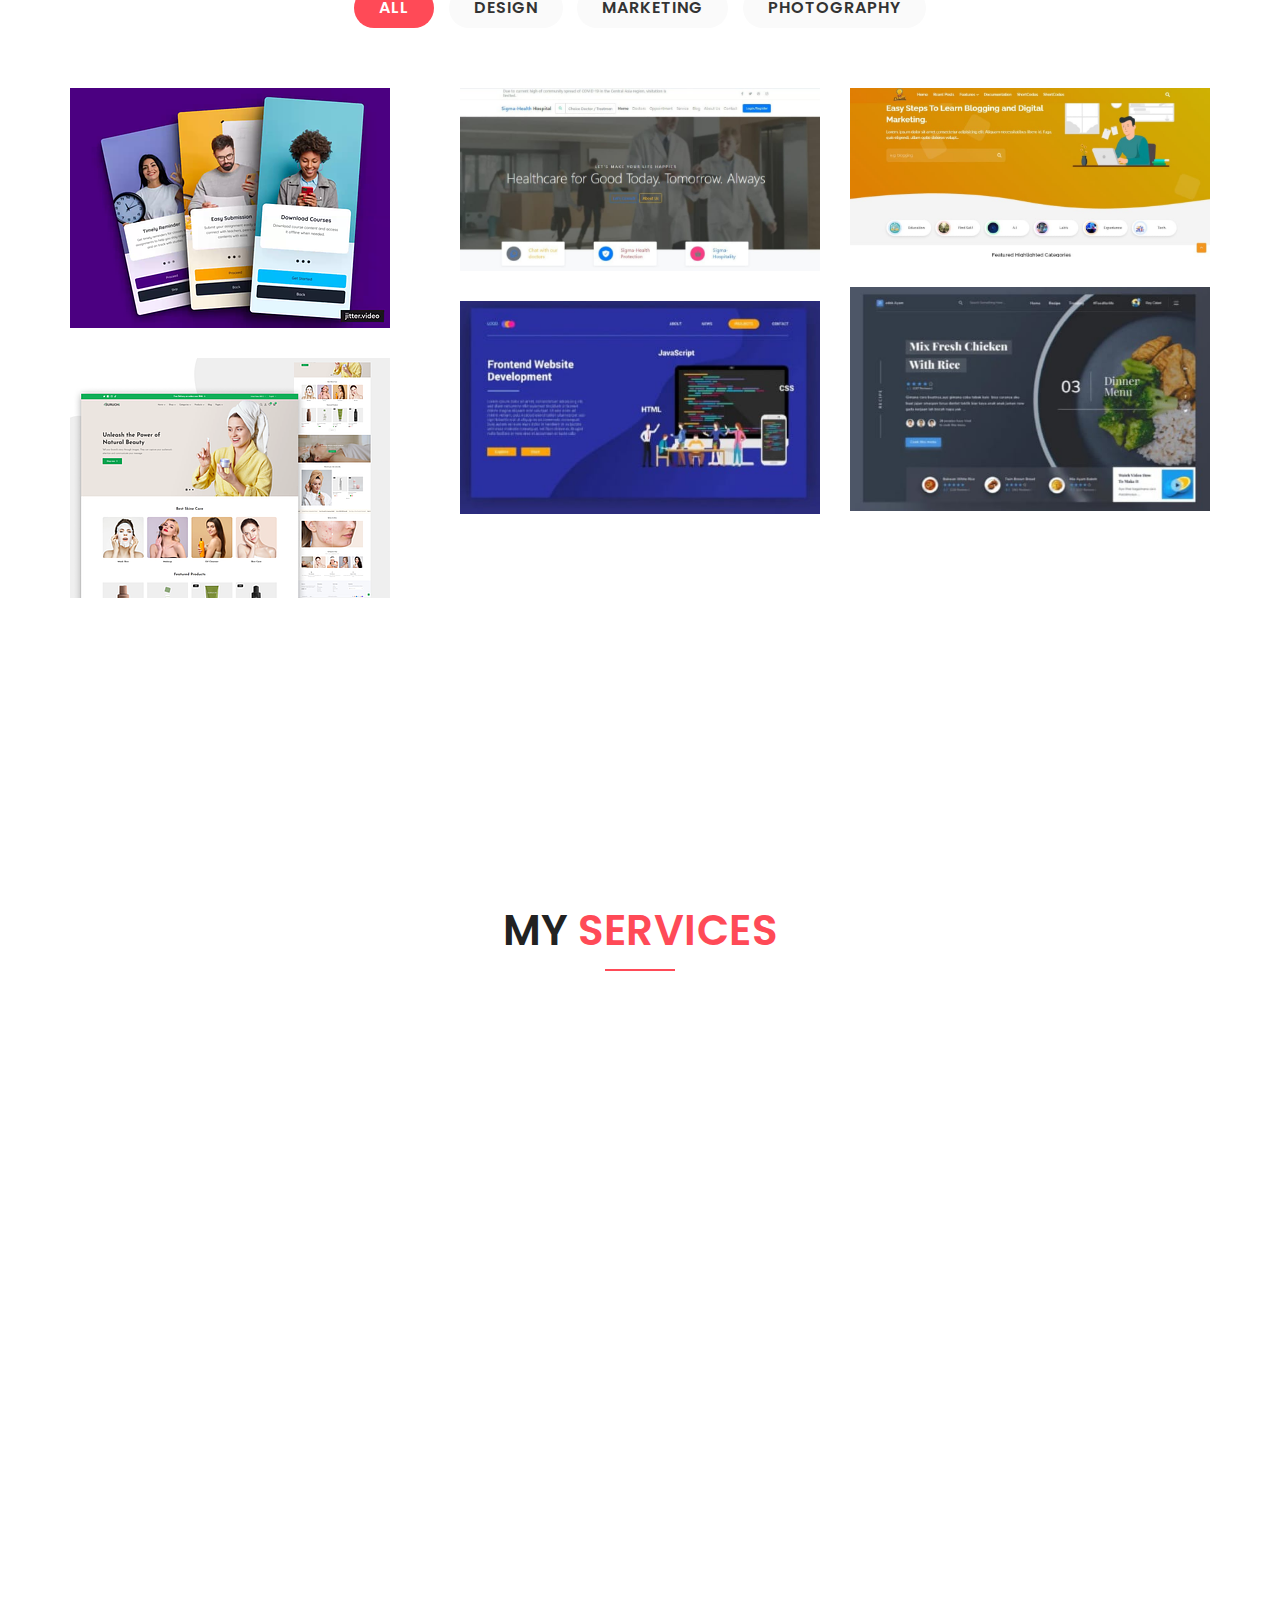
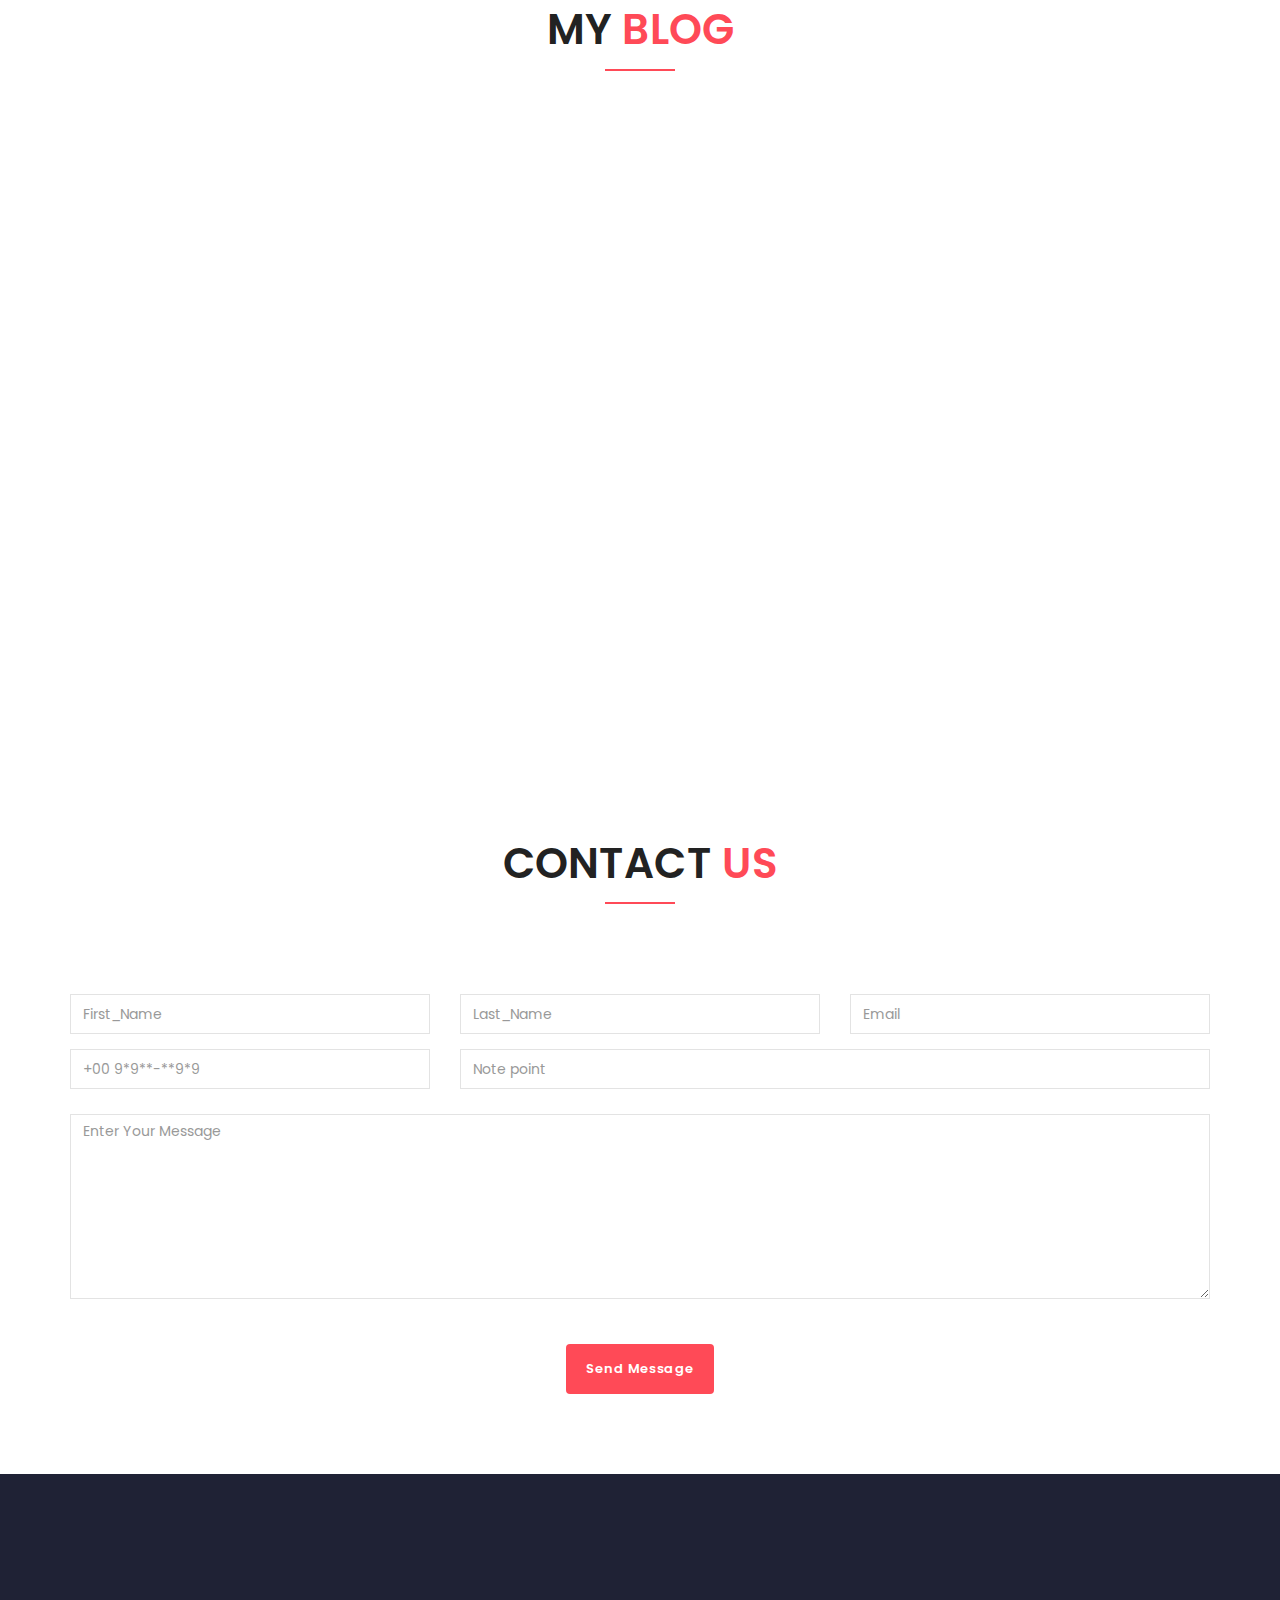
==== commit 03645023: "update" ====
--- a/Portfolio-Website-main/index.html
+++ b/Portfolio-Website-main/index.html
@@ -65,7 +65,7 @@
 					<div class="row">
 						<div class="col-md-6 col-sm-12 col-xs-12">
 							<div class="banner_content">
-								<strong>Hello ,</strong>
+								<strong>Hello!</strong>
 								<h1 class="cd-headline clip">
 									<span class="fw_600">I'm</span>
 									<span class="cd-words-wrapper">
@@ -101,7 +101,7 @@
 						<div class="row">
 							<div class="col-md-6 col-sm-6 col-xs-12">
 								<div class="about_image wow fadeInLeft">
-									<img src="images/port7.jpg" alt="about-image" />
+									<img src="images/maniam12.avif" alt="about-image" />
 								</div>
 							</div>
 							
@@ -481,7 +481,6 @@
 							<li><a href="#">Responsible Disclosure</a></li>
 						  </ul>
 						</div>
-<<<<<<< HEAD
 						<div class="col-sm-6 col-lg-3 py-3">
 						  <h5>Discover More</h5>
 						  <ul class="footer-menu">
@@ -557,30 +556,4 @@
 	<script src="js/main.js"></script>
 	
 </body>
-</html>		
-=======
-					</div>											
-				</div>						
-			</div>	
-		</footer>
-		<!-- Closed Footer -->
-		
-		<!-- JQuery -->
-		<script src="js/jquery.min.js"></script>
-		<script src="js/bootstrap.min.js"></script>
-		<script src="js/owl.carousel.min.js"></script>
-		<script src="js/modernizr-2.8.3.min.js"></script>
-		<script src="js/jquery.nav.js"></script>
-		<script src="js/jquery.inview.min.js"></script>
-		<script src="js/isotope.pkgd.min.js"></script>
-		<script src="js/animated-headline.js"></script>		
-		<script src="js/lightbox.min.js"></script>
-		<script src="js/slick-nav.js"></script>
-		<script src="js/form-contact.js"></script>
-		<script src="js/scrolltopcontrol.js"></script>
-		<script src="js/wow.min.js"></script>
-		<script src="js/main.js"></script>
-		
-	</body>
-</html>		
->>>>>>> 7c9ec76abbc5c64ad7b46d24cbe6a12e5233822a
+</html>		